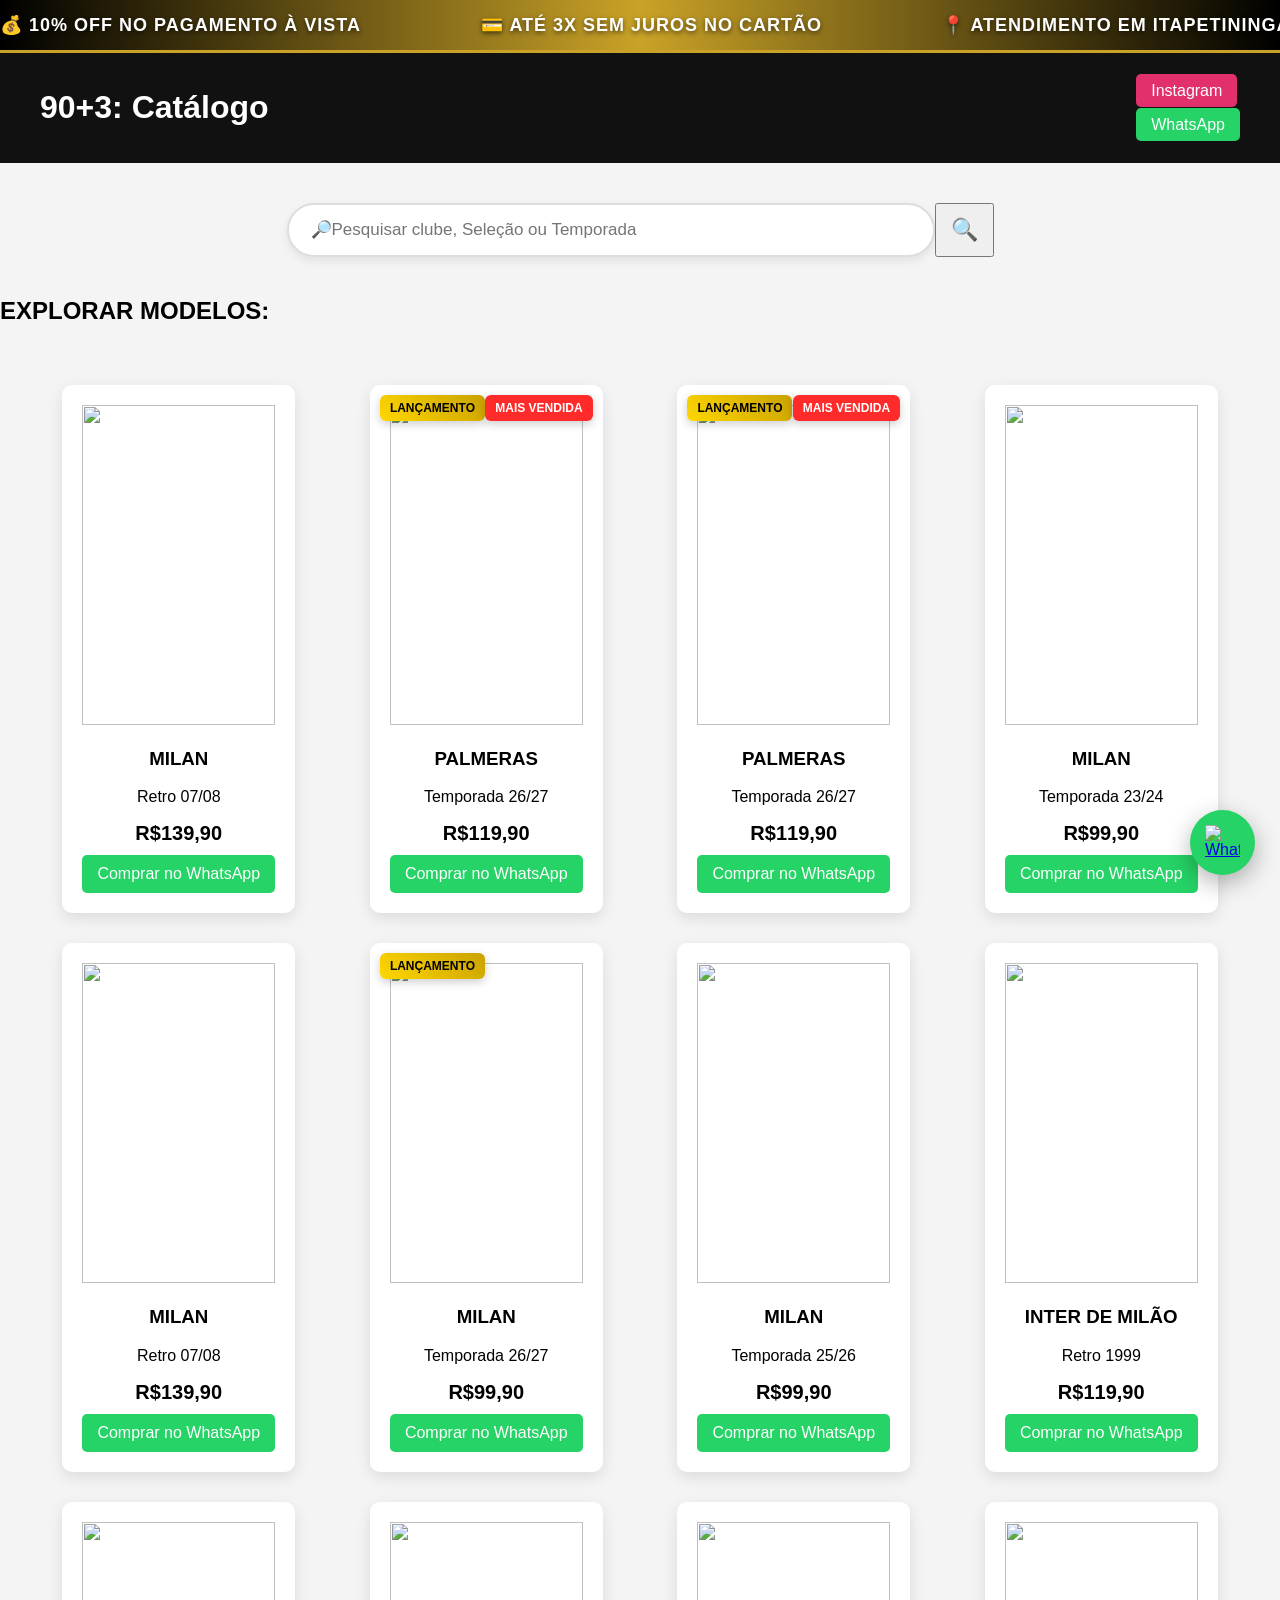
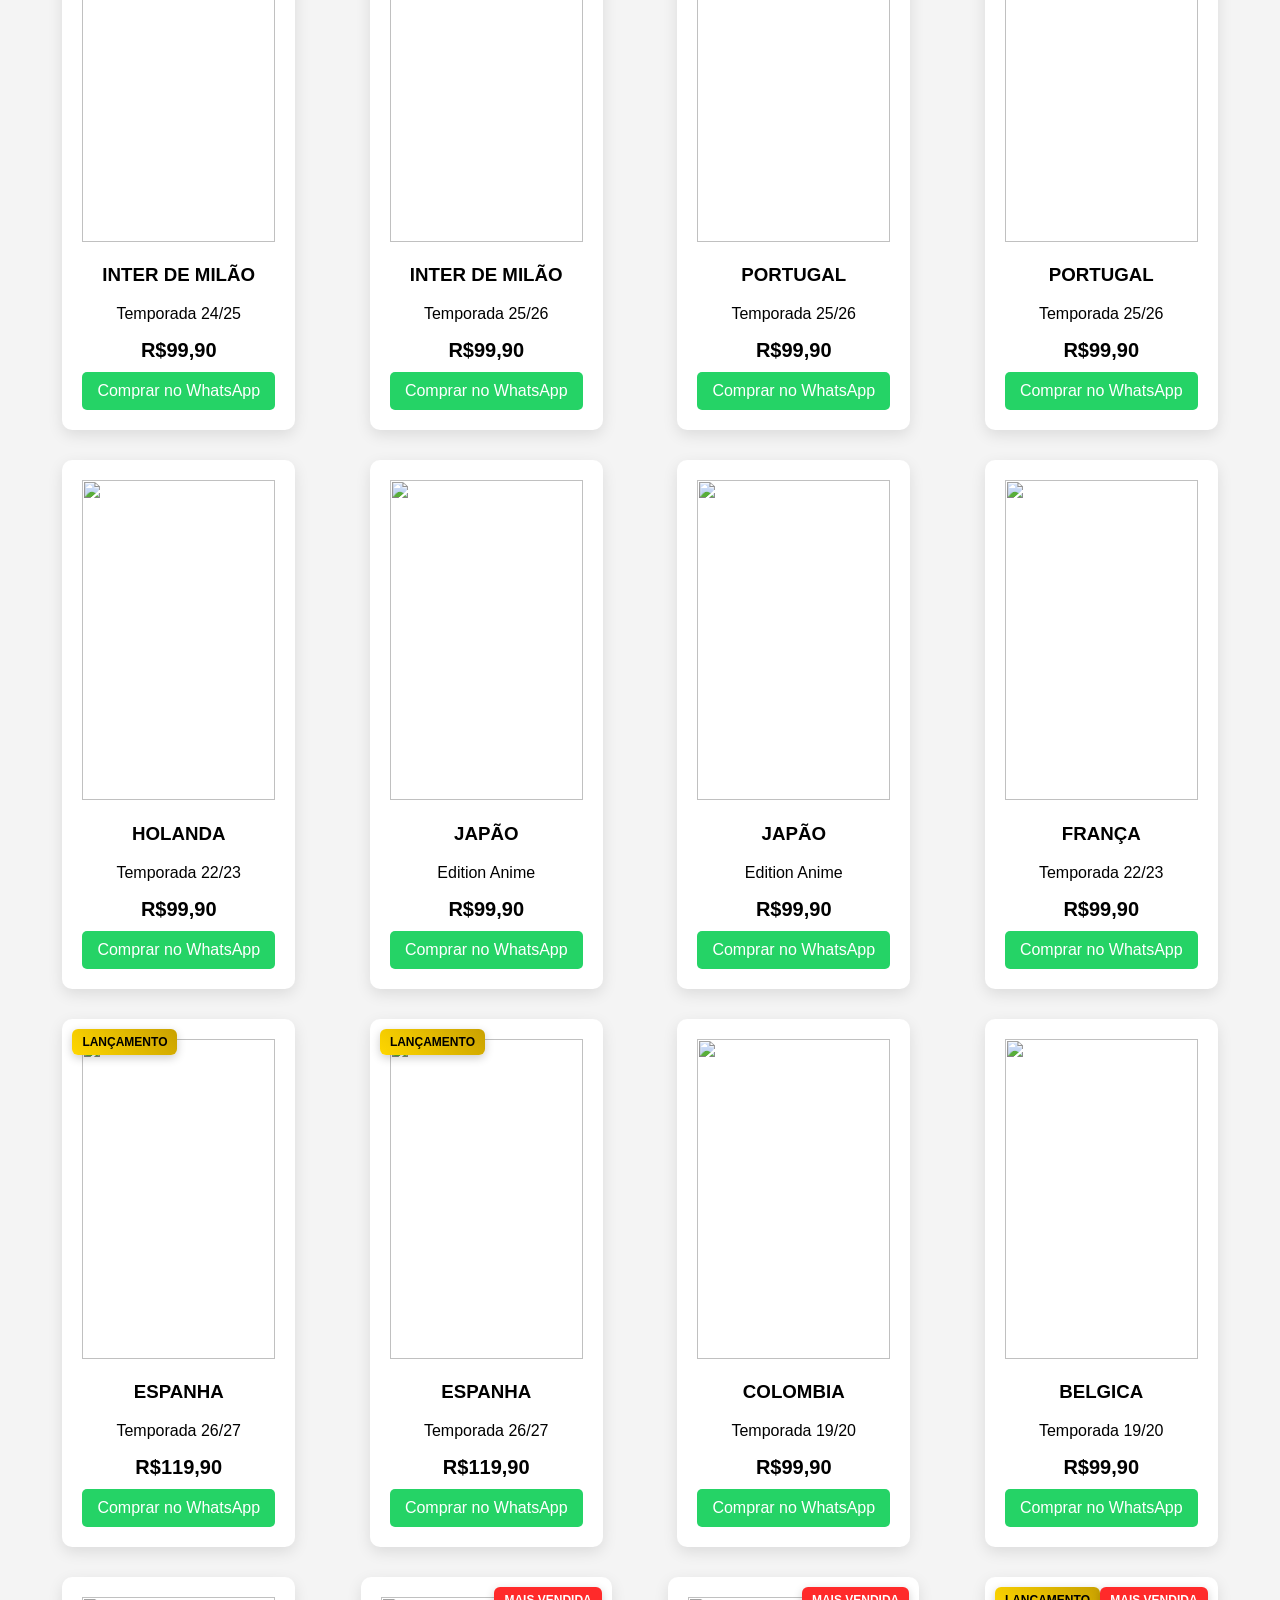
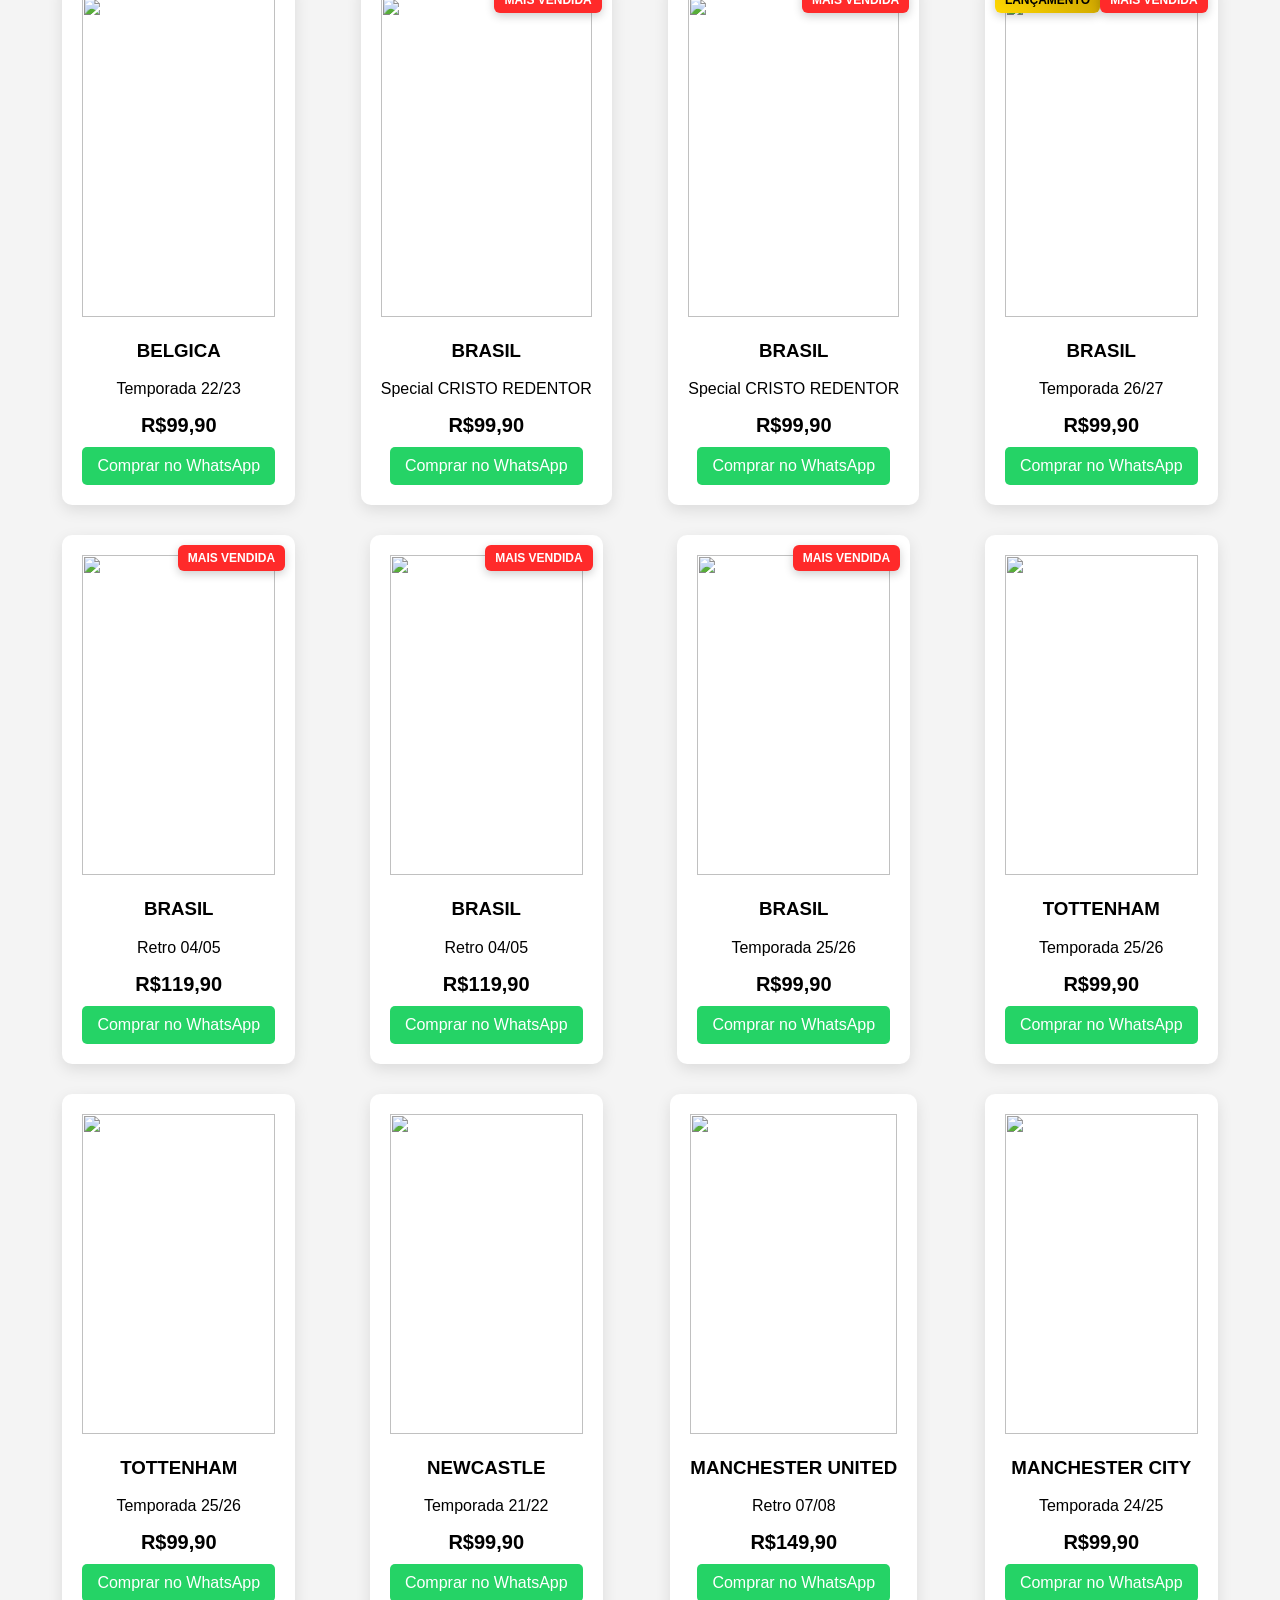
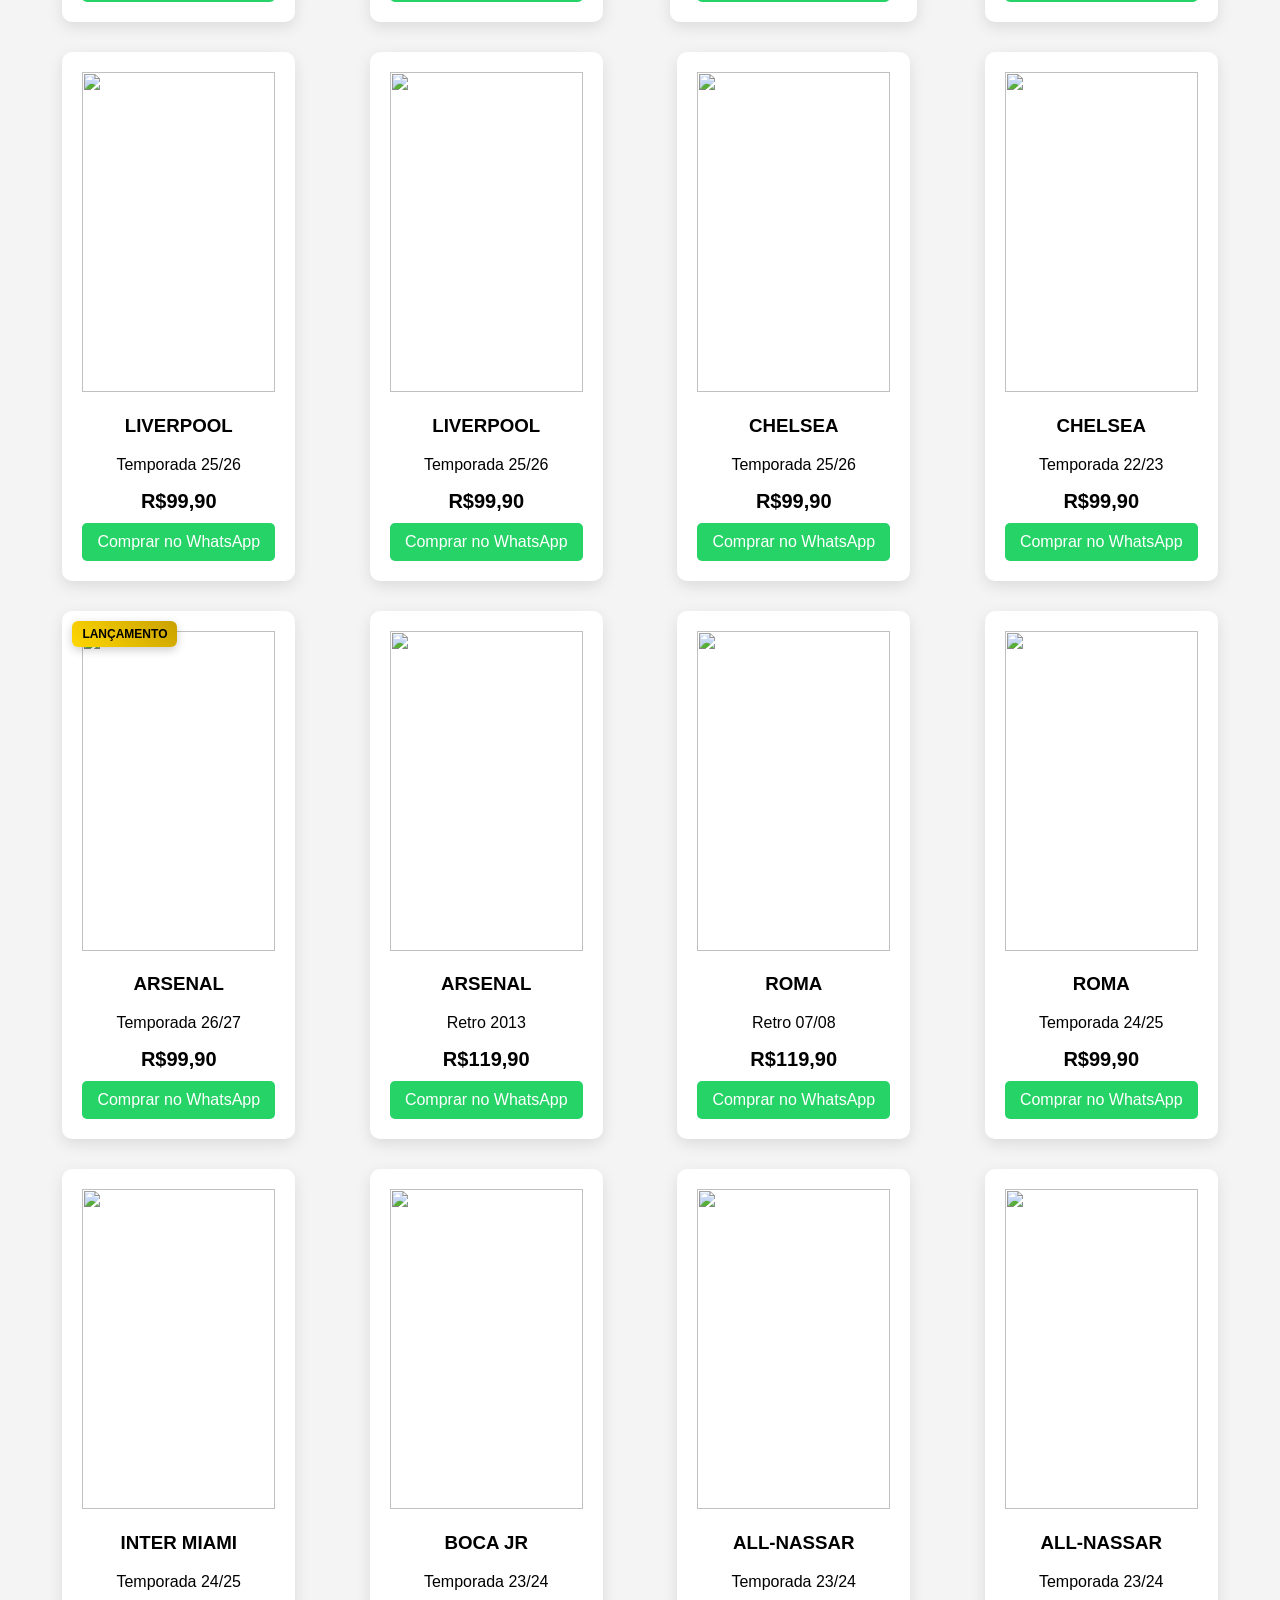
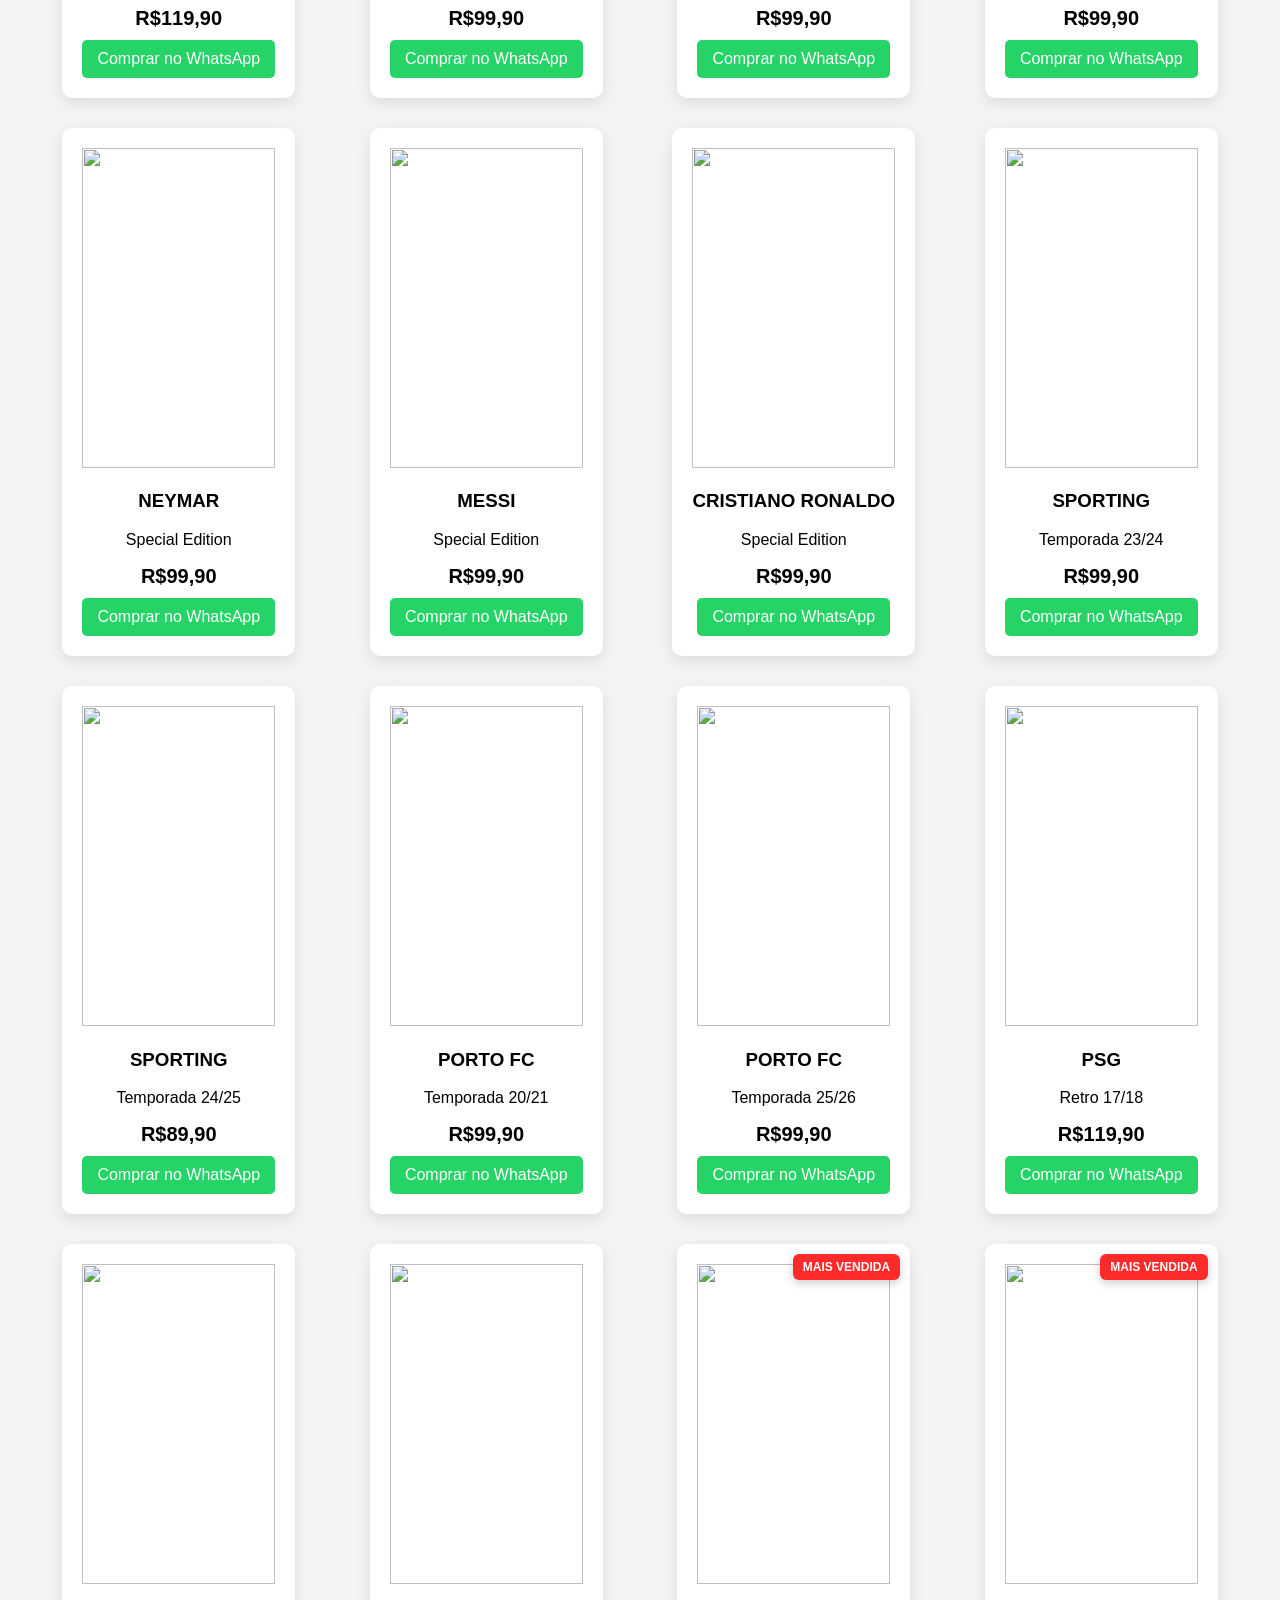
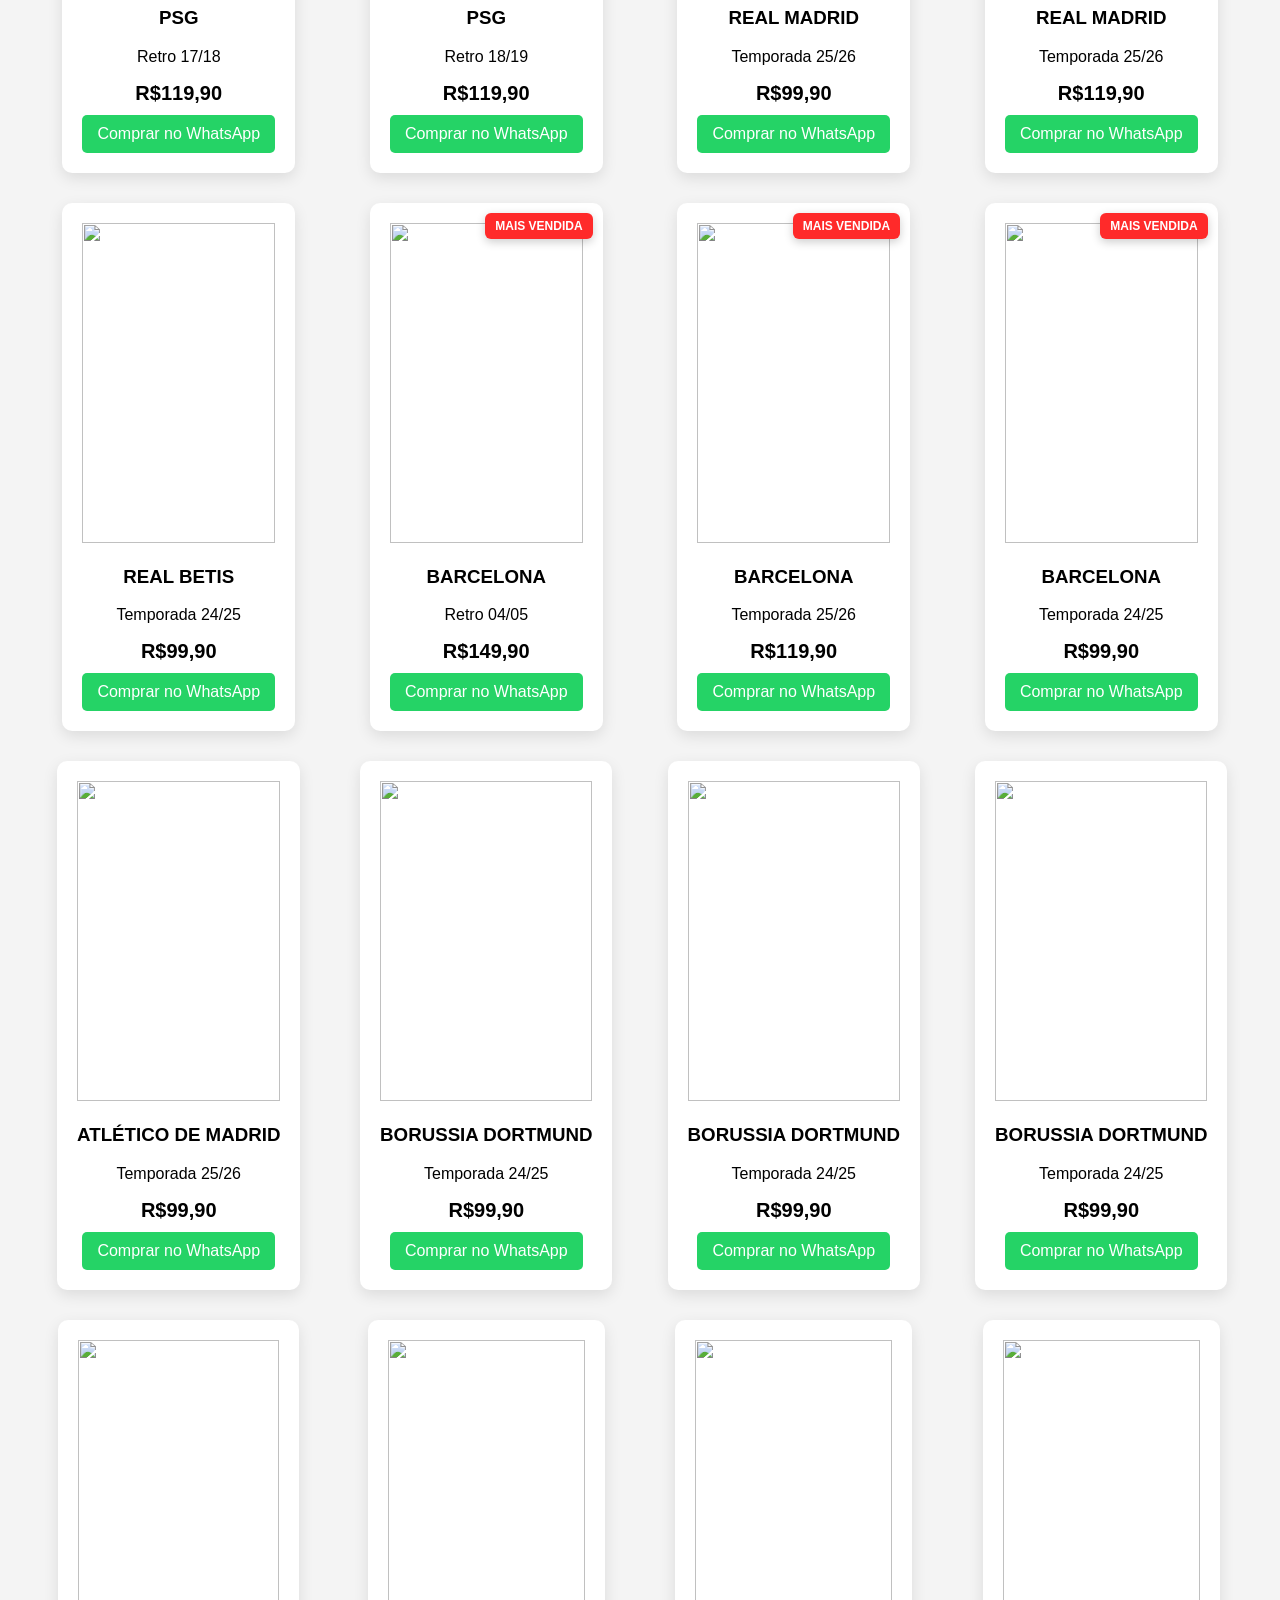
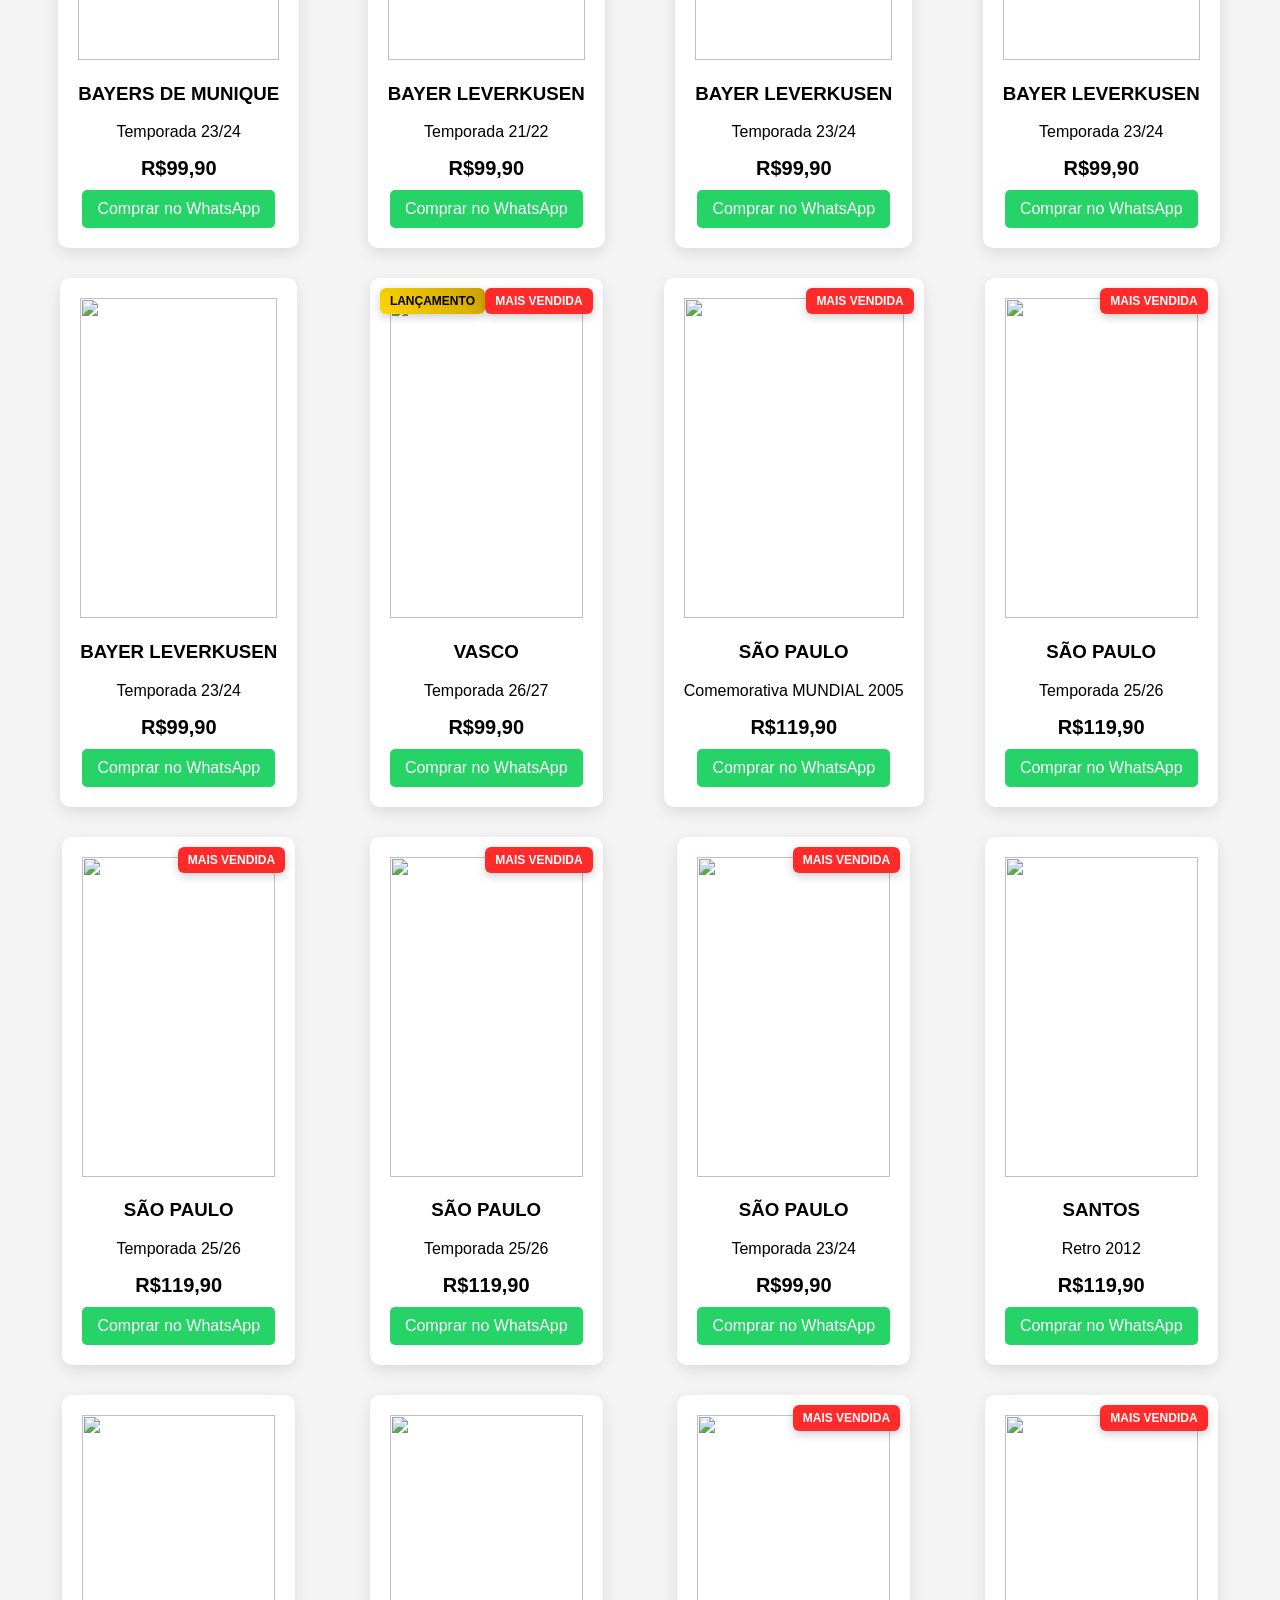
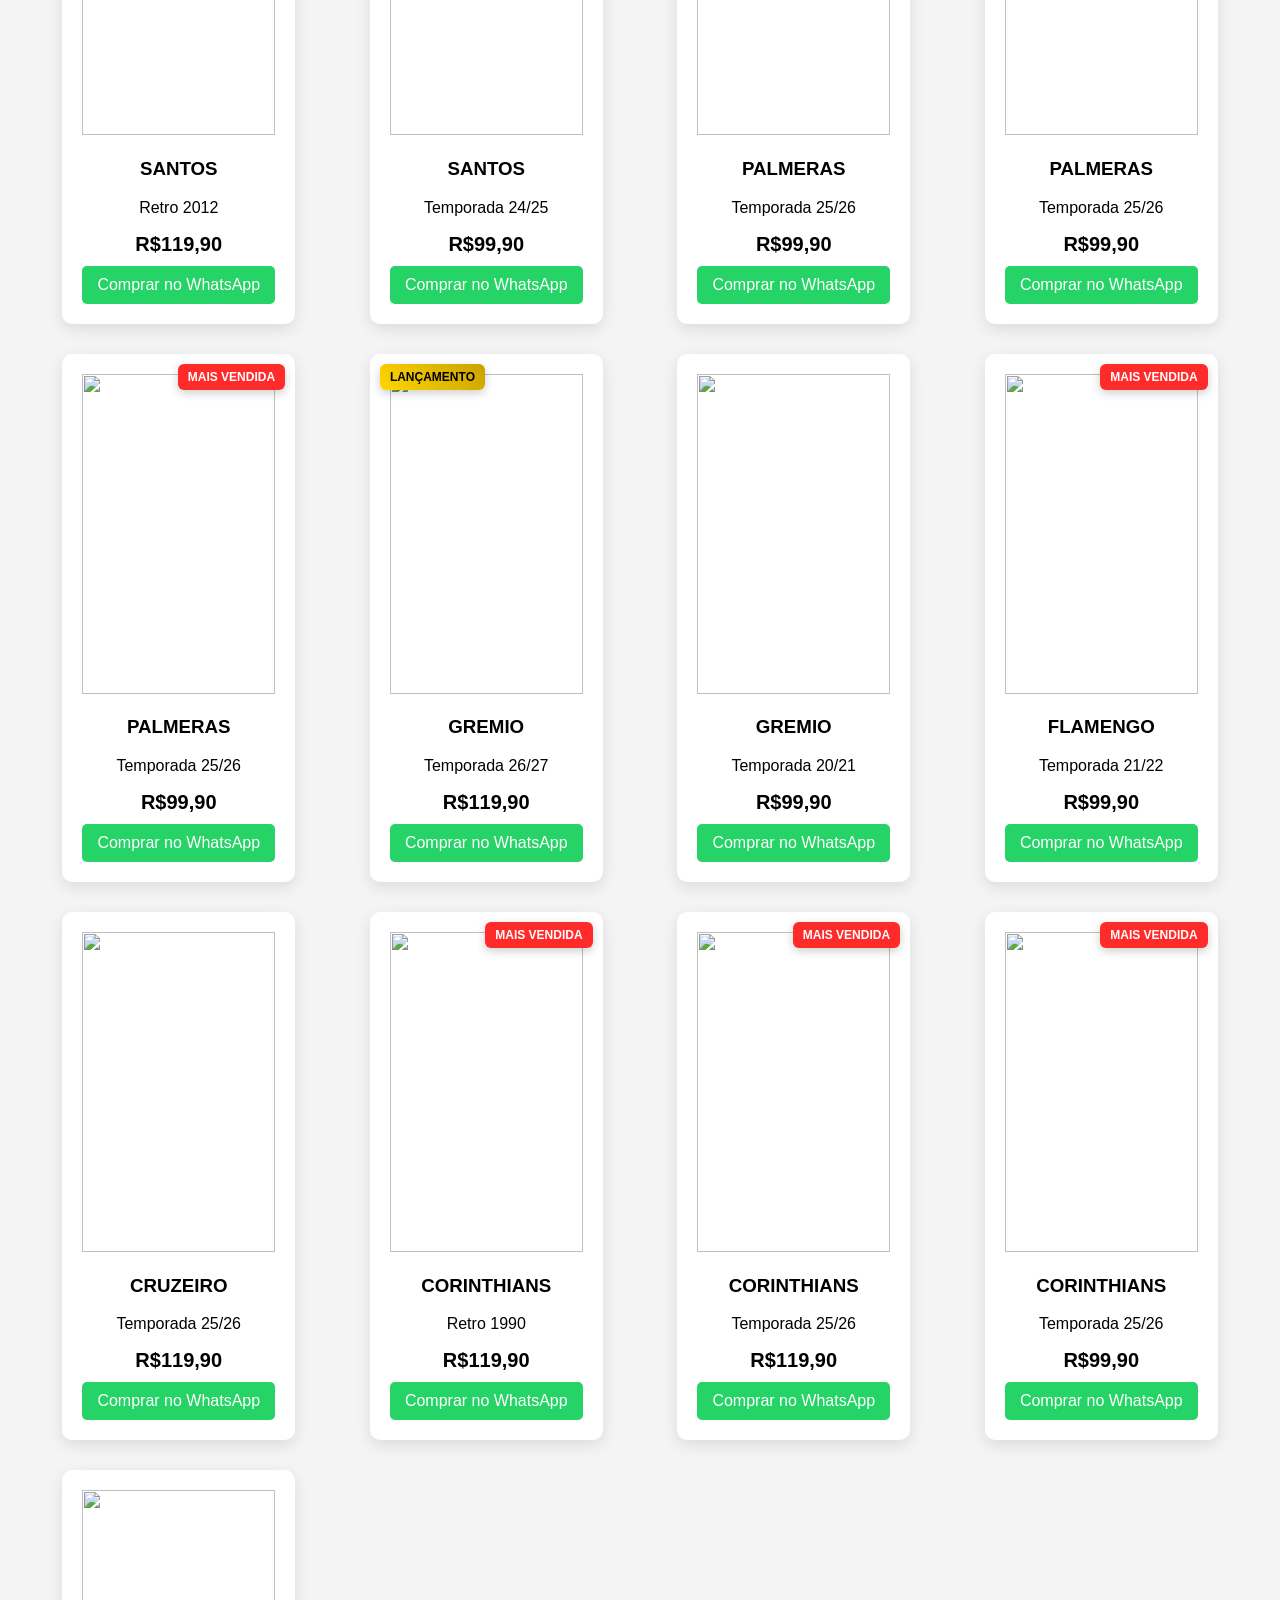
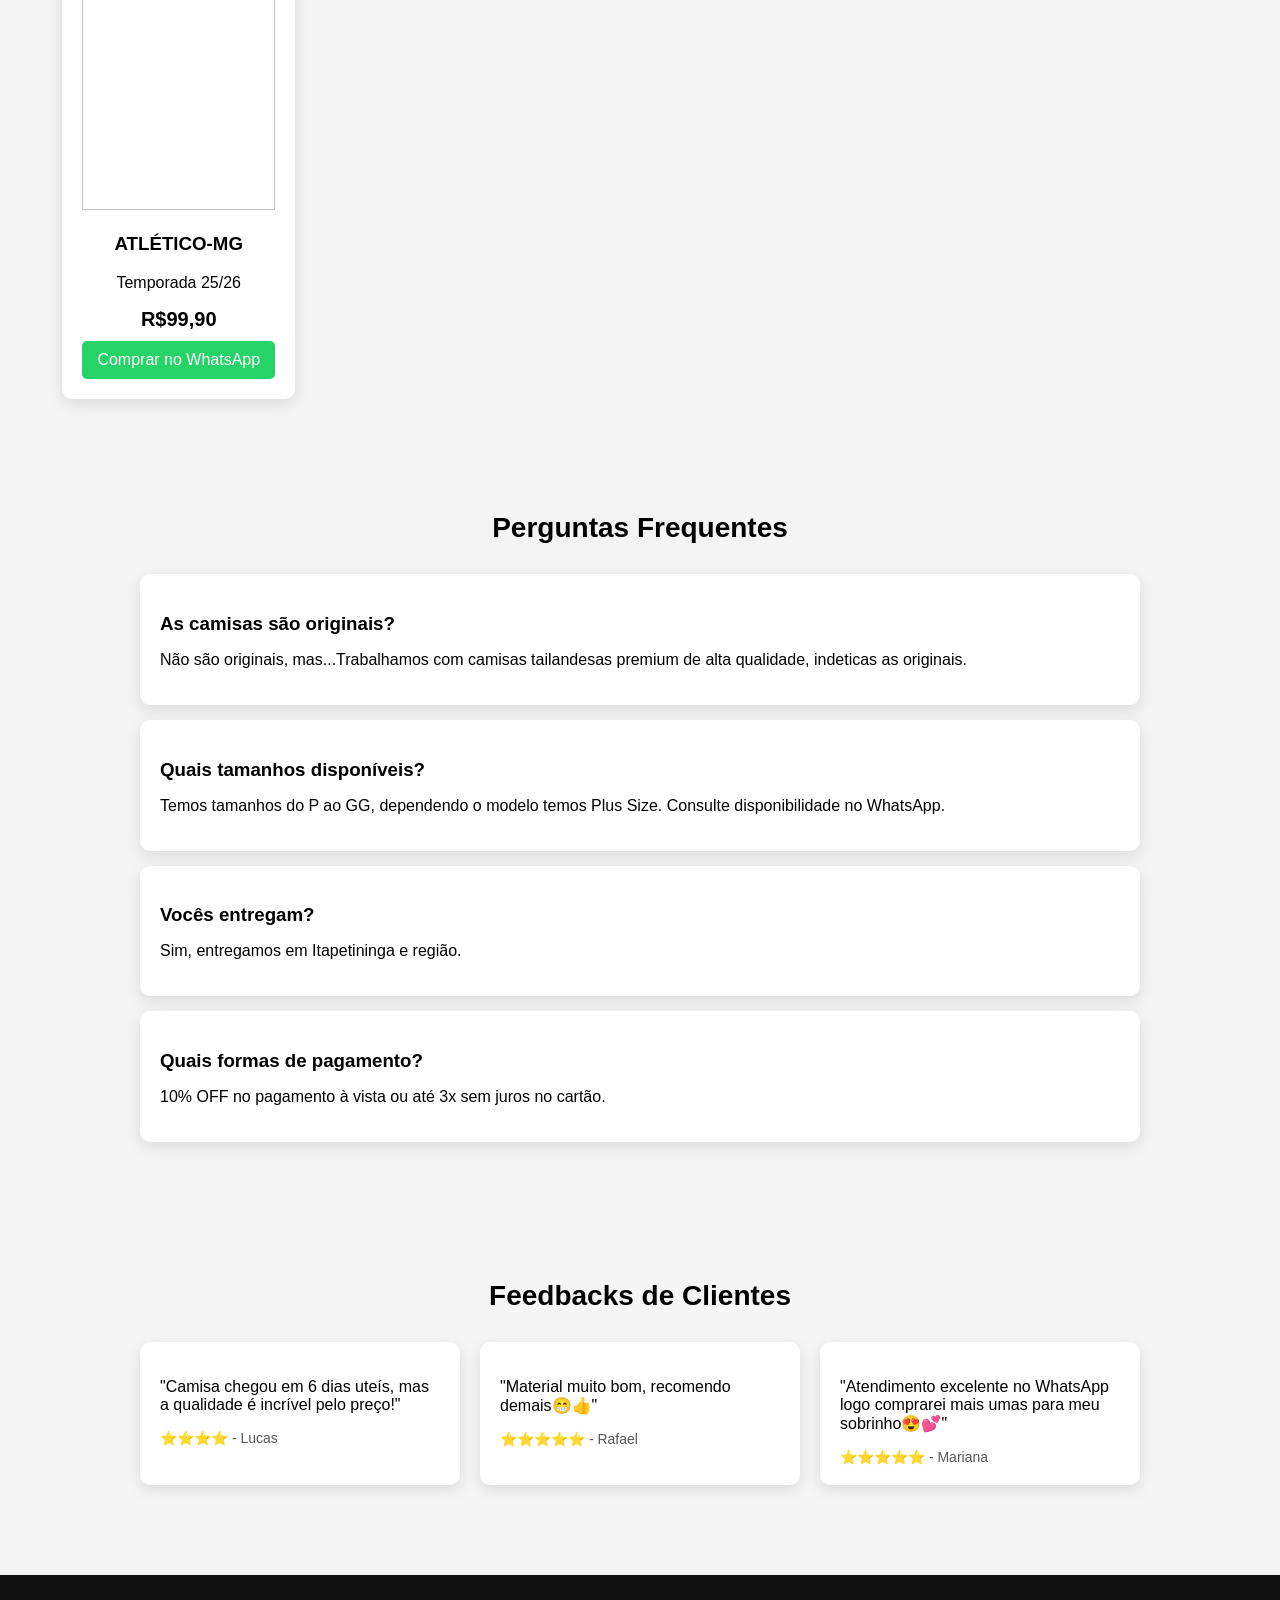
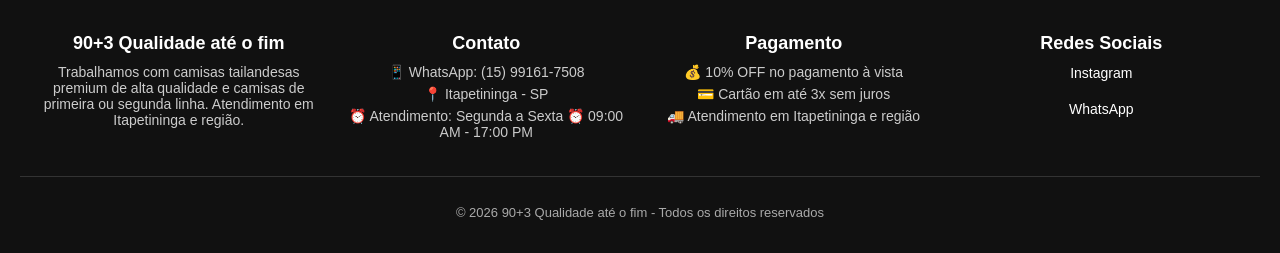
==== intex.html @ 3a0b49e5 "Add files via upload" ====
<!DOCTYPE html>
<html lang="pt-br">

<head>

<meta charset="UTF-8">
<meta name="viewport" content="width=device-width, initial-scale=1.0">

<title>90+3 Qulidade até o fim</title>

<link rel="stylesheet" href="style.css">

</head>

<a href="https://wa.me/5515991617508?text=Olá, tudo bem?! Vim pelo site e gostaria de mais informações sobre as camisas"
class="whatsapp-float"
target="_blank">

<img src="https://cdn-icons-png.flaticon.com/512/733/733585.png" alt="WhatsApp">

</a>

<body>
    <div class="barra-promocao">

<div class="promo-animada">

<span>💰 10% OFF NO PAGAMENTO À VISTA</span>

<span>💳 ATÉ 3X SEM JUROS NO CARTÃO</span>

<span>📍 ATENDIMENTO EM ITAPETININGA E REGIÃO</span>

<span>⚽ CAMISAS DE TIME, PRIMEIRA E SEGUNDA LINHA</span>

<span>🚚 ENTREGA EM ATÉ 10 DIAS UTEÍS (TEMPO DE IMPORTAÇÃO)</span>

</div>

</div>

<header>

<h1>90+3: Catálogo</h1>

<nav>

<a href="https://instagram.com/90_3.camisastailandesas" target="_blank" class="insta">
Instagram
</a>
<p></p>

<a href="https://wa.me/5515991617508" target="_blank" class="whats">
WhatsApp
</a>

</nav>

</header>

<!-- PAREI NAS CAMISAS DA LEAGUE 1, 08/03/2026, 10:40 -->



    <section class="pesquisa">

<input 
type="text" 
id="campoPesquisa" 
placeholder="🔎Pesquisar clube, Seleção ou Temporada"
>
<button onclick="pesquisarCamisa()" style="font-size:22px; padding:10px 14px;">🔍</button>



</section>



<!-- AS NOVAS CAMISAS FICAM A BAIXO DA SEÇÃO: /section= catálogo -->
 <H2>EXPLORAR MODELOS:</H2>
<section class="catalogo">



<div class="card camisa MILAN">

<img 800x800 px src="img/SERIE A/MILAN/R.jpeg">

<h3>MILAN</h3>

<p>Retro 07/08</p>

<span class="preco">R$139,90</span>

<a class="comprar"
href="https://wa.me/5515991617508?text=Olá, tenho interesse na camisa do MILAN"
target="_blank">
Comprar no WhatsApp
</a>
</div>


<div class="card camisa PALMERAS">

<img 800x800 px src="img/BRASILEIRÃO/PALMERAS/D_NQ_NP_2X_866501-MLB104022782110_012026-F.webp">

<h3>PALMERAS</h3>

<p>Temporada 26/27</p>

<span class="preco">R$119,90</span>

<a class="comprar"
href="https://wa.me/5515991617508?text=Olá, tenho interesse na camisa do PALMERAS"
target="_blank">
Comprar no WhatsApp
</a>
</div>

<div class="card camisa PALMERAS">

<img 800x800 px src="img/BRASILEIRÃO/PALMERAS/D_NQ_NP_2X_758588-MLB104636466635_012026-F.webp">

<h3>PALMERAS</h3>

<p>Temporada 26/27</p>

<span class="preco">R$119,90</span>

<a class="comprar"
href="https://wa.me/5515991617508?text=Olá, tenho interesse na camisa do PALMERAS"
target="_blank">
Comprar no WhatsApp
</a>
</div>

<div class="card camisa MILAN">

<img 800x800 px src="img/SERIE A/MILAN/Camisa TREINO 23_24 MILAN.jpeg">

<h3>MILAN</h3>

<p>Temporada 23/24</p>

<span class="preco">R$99,90</span>

<a class="comprar"
href="https://wa.me/5515991617508?text=Olá, tenho interesse na camisa do MILAN"
target="_blank">
Comprar no WhatsApp
</a>
</div>

<div class="card camisa MILAN">

<img 800x800 px src="img/SERIE A/MILAN/Camisa RETRO 2003 MILAN.jpg">

<h3>MILAN</h3>

<p>Retro 07/08</p>

<span class="preco">R$139,90</span>

<a class="comprar"
href="https://wa.me/5515991617508?text=Olá, tenho interesse na camisa do MILAN"
target="_blank">
Comprar no WhatsApp
</a>
</div>

<div class="card camisa MILAN">

<img 800x800 px src="img/SERIE A/MILAN/Camisa 1 2026 MILAN.jpg">

<h3>MILAN</h3>

<p>Temporada 26/27</p>

<span class="preco">R$99,90</span>

<a class="comprar"
href="https://wa.me/5515991617508?text=Olá, tenho interesse na camisa do MILAN"
target="_blank">
Comprar no WhatsApp
</a>
</div>

<div class="card camisa MILAN">

<img 800x800 px src="img/SERIE A/MILAN/Camisa 1 25_26 MILAN.jpeg">

<h3>MILAN</h3>

<p>Temporada 25/26</p>

<span class="preco">R$99,90</span>

<a class="comprar"
href="https://wa.me/5515991617508?text=Olá, tenho interesse na camisa do MILAN"
target="_blank">
Comprar no WhatsApp
</a>
</div>

<div class="card camisa INTER DE MILÃO">

<img 800x800 px src="img/SERIE A/INTER DE MILÃO/Camisa RETRO 1999 INTER DE MILÃO .webp">

<h3>INTER DE MILÃO</h3>

<p>Retro 1999</p>

<span class="preco">R$119,90</span>

<a class="comprar"
href="https://wa.me/5515991617508?text=Olá, tenho interesse na camisa do INTER DE MILÃO"
target="_blank">
Comprar no WhatsApp
</a>
</div>

<div class="card camisa INTER DE MILÃO">

<img 800x800 px src="img/SERIE A/INTER DE MILÃO/Camisa 1 2024 INTER DE MILÃO.jpg">

<h3>INTER DE MILÃO</h3>

<p>Temporada 24/25</p>

<span class="preco">R$99,90</span>

<a class="comprar"
href="https://wa.me/5515991617508?text=Olá, tenho interesse na camisa do INTER DE MILÃO"
target="_blank">
Comprar no WhatsApp
</a>
</div>


<div class="card camisa INTER DE MILÃO">

<img 800x800 px src="img/SERIE A/INTER DE MILÃO/Camisa 1 25_26 INTER DE MILÃO.jpg">

<h3>INTER DE MILÃO</h3>

<p>Temporada 25/26</p>

<span class="preco">R$99,90</span>

<a class="comprar"
href="https://wa.me/5515991617508?text=Olá, tenho interesse na camisa do INTER DE MILÃO"
target="_blank">
Comprar no WhatsApp
</a>
</div>

<div class="card camisa PORTUGAL">

<img 800x800 px src="img/SELEÇÕES/🇵🇹PORTUGUAL/Camisa BLACK portugual.webp">

<h3>PORTUGAL</h3>

<p>Temporada 25/26</p>

<span class="preco">R$99,90</span>

<a class="comprar"
href="https://wa.me/5515991617508?text=Olá, tenho interesse na camisa do PORTUGAL"
target="_blank">
Comprar no WhatsApp
</a>
</div>


<div class="card camisa PORTUGAL">

<img 800x800 px src="img/SELEÇÕES/🇵🇹PORTUGUAL/Camisa 2 25_26 PORTUGUAL.jpg">

<h3>PORTUGAL</h3>

<p>Temporada 25/26</p>

<span class="preco">R$99,90</span>

<a class="comprar"
href="https://wa.me/5515991617508?text=Olá, tenho interesse na camisa do PORTUGAL"
target="_blank">
Comprar no WhatsApp
</a>
</div>

<div class="card camisa HOLANDA">

<img 800x800 px src="img/SELEÇÕES/🇳🇱HOLANDA/Camisa 1 2022 Holanda.jpg">

<h3>HOLANDA</h3>

<p>Temporada 22/23</p>

<span class="preco">R$99,90</span>

<a class="comprar"
href="https://wa.me/5515991617508?text=Olá, tenho interesse na camisa da HOLANDA"
target="_blank">
Comprar no WhatsApp
</a>
</div>

<div class="card camisa JAPÃO">

<img 800x800 px src="img/SELEÇÕES/🇯🇵JAPÃO/Camisa ZORO Japão.jpg">

<h3>JAPÃO</h3>

<p>Edition Anime</p>

<span class="preco">R$99,90</span>

<a class="comprar"
href="https://wa.me/5515991617508?text=Olá, tenho interesse na camisa do JAPÃO"
target="_blank">
Comprar no WhatsApp
</a>
</div>

<div class="card camisa JAPÃO">

<img 800x800 px src="img/SELEÇÕES/🇯🇵JAPÃO/Camisa GOKU Japão.jpg">

<h3>JAPÃO</h3>

<p>Edition Anime</p>

<span class="preco">R$99,90</span>

<a class="comprar"
href="https://wa.me/5515991617508?text=Olá, tenho interesse na camisa do JAPÃO"
target="_blank">
Comprar no WhatsApp
</a>
</div>

<div class="card camisa FRANÇA">

<img 800x800 px src="img/SELEÇÕES/🇫🇷FRANÇA/Camisa Comemorativa Word Cup 2022 FRANÇA.jpg">

<h3>FRANÇA</h3>

<p>Temporada 22/23</p>

<span class="preco">R$99,90</span>

<a class="comprar"
href="https://wa.me/5515991617508?text=Olá, tenho interesse na camisa da FRANÇA"
target="_blank">
Comprar no WhatsApp
</a>
</div>

<div class="card camisa ESPANHA">

<img 800x800 px src="img/SELEÇÕES/🇪🇸ESPANHA/Camisa GK 2026 ESPANHA.jpg">

<h3>ESPANHA</h3>

<p>Temporada 26/27</p>

<span class="preco">R$119,90</span>

<a class="comprar"
href="https://wa.me/5515991617508?text=Olá, tenho interesse na camisa da ESPANHA"
target="_blank">
Comprar no WhatsApp
</a>
</div>


<div class="card camisa ESPANHA">

<img 800x800 px src="img/SELEÇÕES/🇪🇸ESPANHA/Camisa 1 2026 ESPANHA.jpg">

<h3>ESPANHA</h3>

<p>Temporada 26/27</p>

<span class="preco">R$119,90</span>

<a class="comprar"
href="https://wa.me/5515991617508?text=Olá, tenho interesse na camisa da ESPANHA"
target="_blank">
Comprar no WhatsApp
</a>
</div>

<div class="card camisa COLOMBIA">

<img 800x800 px src="img/SELEÇÕES/🇨🇴COLOMBIA/Camisa 1 2026 COLOMBIA.jpg">

<h3>COLOMBIA</h3>

<p>Temporada 19/20</p>

<span class="preco">R$99,90</span>

<a class="comprar"
href="https://wa.me/5515991617508?text=Olá, tenho interesse na camisa da COLOMBIA"
target="_blank">
Comprar no WhatsApp
</a>
</div>

<div class="card camisa BELGICA">

<img 800x800 px src="img/SELEÇÕES/🇧🇪BELGICA/Camisa 1 2019 Belgica.jpg">

<h3>BELGICA</h3>

<p>Temporada 19/20</p>

<span class="preco">R$99,90</span>

<a class="comprar"
href="https://wa.me/5515991617508?text=Olá, tenho interesse na camisa da BELGICA"
target="_blank">
Comprar no WhatsApp
</a>
</div>


<div class="card camisa BELGICA">

<img 800x800 px src="img/SELEÇÕES/🇧🇪BELGICA/Camisa 1 22_23 Belgica.jpg">

<h3>BELGICA</h3>

<p>Temporada 22/23</p>

<span class="preco">R$99,90</span>

<a class="comprar"
href="https://wa.me/5515991617508?text=Olá, tenho interesse na camisa do BELGICA"
target="_blank">
Comprar no WhatsApp
</a>
</div>

<div class="card camisa BRASIL">

<img 800x800 px src="img/SELEÇÕES/🇧🇷BRASIL/Camisa Cristo BLACK Brasil .webp">

<h3>BRASIL</h3>

<p>Special CRISTO REDENTOR</p>

<span class="preco">R$99,90</span>

<a class="comprar"
href="https://wa.me/5515991617508?text=Olá, tenho interesse na camisa do BRASIL"
target="_blank">
Comprar no WhatsApp
</a>
</div>

<div class="card camisa BRASIL">

<img 800x800 px src="img/SELEÇÕES/🇧🇷BRASIL/Camisa Cristo 1 BRASIL.jpg">

<h3>BRASIL</h3>

<p>Special CRISTO REDENTOR</p>

<span class="preco">R$99,90</span>

<a class="comprar"
href="https://wa.me/5515991617508?text=Olá, tenho interesse na camisa do BRASIL"
target="_blank">
Comprar no WhatsApp
</a>
</div>

<div class="card camisa BRASIL">

<img 800x800 px src="img/SELEÇÕES/🇧🇷BRASIL/Camisa 2 2026 BRASIL.jpg">

<h3>BRASIL</h3>

<p>Temporada 26/27</p>

<span class="preco">R$99,90</span>

<a class="comprar"
href="https://wa.me/5515991617508?text=Olá, tenho interesse na camisa do BRASIL"
target="_blank">
Comprar no WhatsApp
</a>
</div>

<div class="card camisa BRASIL">

<img 800x800 px src="img/SELEÇÕES/🇧🇷BRASIL/Camisa 2 Azul RETRO 2004_05 Brasil.png">

<h3>BRASIL</h3>

<p>Retro 04/05</p>

<span class="preco">R$119,90</span>

<a class="comprar"
href="https://wa.me/5515991617508?text=Olá, tenho interesse na camisa do BRASIL"
target="_blank">
Comprar no WhatsApp
</a>
</div>

<div class="card camisa BRASIL">

<img 800x800 px src="img/SELEÇÕES/🇧🇷BRASIL/Camisa 1 Amarela RETRO 2004_05 Brasil.webp">

<h3>BRASIL</h3>

<p>Retro 04/05</p>

<span class="preco">R$119,90</span>

<a class="comprar"
href="https://wa.me/5515991617508?text=Olá, tenho interesse na camisa do BRASIL"
target="_blank">
Comprar no WhatsApp
</a>
</div>

    <div class="card camisa BRASIL">

<img 800x800 px src="img/SELEÇÕES/🇧🇷BRASIL/Camisa 1 25_26 BRASIL.jpg">

<h3>BRASIL</h3>

<p>Temporada 25/26</p>

<span class="preco">R$99,90</span>

<a class="comprar"
href="https://wa.me/5515991617508?text=Olá, tenho interesse na camisa do BRASIL"
target="_blank">
Comprar no WhatsApp
</a>

</div>

<div class="card camisa TOTTENHAM">

<img 800x800 px src="img/󠁧󠁢󠁥󠁮󠁧󠁿PREMIER LEAGUE/TOTTENHAM/camisa 2 25_26 TOTTENHAM.jpg">

<h3>TOTTENHAM</h3>

<p>Temporada 25/26</p>

<span class="preco">R$99,90</span>

<a class="comprar"
href="https://wa.me/5515991617508?text=Olá, tenho interesse na camisa do TOTTENHAM"
target="_blank">
Comprar no WhatsApp
</a>

</div>

    <div class="card camisa TOTTENHAM">

<img 800x800 px src="img/󠁧󠁢󠁥󠁮󠁧󠁿PREMIER LEAGUE/TOTTENHAM/camisa 1 25_26 TOTTENHAM.jpg">

<h3>TOTTENHAM</h3>

<p>Temporada 25/26</p>

<span class="preco">R$99,90</span>

<a class="comprar"
href="https://wa.me/5515991617508?text=Olá, tenho interesse na camisa do TOTTENHAM"
target="_blank">
Comprar no WhatsApp
</a>

</div>

<div class="card camisa NEWCASTLE">

<img 800x800 px src="img/󠁧󠁢󠁥󠁮󠁧󠁿PREMIER LEAGUE/NEWCASTLE/Camisa 1 2021_22 NEWCASTLE.webp">

<h3>NEWCASTLE</h3>

<p>Temporada 21/22</p>

<span class="preco">R$99,90</span>

<a class="comprar"
href="https://wa.me/5515991617508?text=Olá, tenho interesse na camisa do NEWCASTLE"
target="_blank">
Comprar no WhatsApp
</a>

</div>

<div class="card camisa MANCHESTER UNITED">

<img 800x800 px src="img/󠁧󠁢󠁥󠁮󠁧󠁿PREMIER LEAGUE/MAN. UNITED/Camisa 1 2007_08 RETRO MAN. UNITED.webp">

<h3>MANCHESTER UNITED</h3>

<p>Retro 07/08</p>

<span class="preco">R$149,90</span>

<a class="comprar"
href="https://wa.me/5515991617508?text=Olá, tenho interesse na camisa do MANCHESTER UNITED"
target="_blank">
Comprar no WhatsApp
</a>

</div>

<div class="card camisa MANCHESTER CITY">

<img 800x800 px src="img/󠁧󠁢󠁥󠁮󠁧󠁿PREMIER LEAGUE/MAN. CITY/Camisa 1 2024 MAN. CITY.jpg">

<h3>MANCHESTER CITY</h3>

<p>Temporada 24/25</p>

<span class="preco">R$99,90</span>

<a class="comprar"
href="https://wa.me/5515991617508?text=Olá, tenho interesse na camisa do MANCHESTER CITY"
target="_blank">
Comprar no WhatsApp
</a>

</div>

<div class="card camisa LIVERPOOL">

<img 800x800 px src="img/󠁧󠁢󠁥󠁮󠁧󠁿PREMIER LEAGUE/LIVERPOOL/Camisa 3 25_26 LIVERPOOL.jpg">

<h3>LIVERPOOL</h3>

<p>Temporada 25/26</p>

<span class="preco">R$99,90</span>

<a class="comprar"
href="https://wa.me/5515991617508?text=Olá, tenho interesse na camisa do LIVERPOOL"
target="_blank">
Comprar no WhatsApp
</a>

</div>

<div class="card camisa LIVERPOOL">

<img 800x800 px src="img/󠁧󠁢󠁥󠁮󠁧󠁿PREMIER LEAGUE/LIVERPOOL/Camisa 1 25_26 LIVERPOOL.jpg">

<h3>LIVERPOOL</h3>

<p>Temporada 25/26</p>

<span class="preco">R$99,90</span>

<a class="comprar"
href="https://wa.me/5515991617508?text=Olá, tenho interesse na camisa do LIVERPOOL"
target="_blank">
Comprar no WhatsApp
</a>

</div>

<div class="card camisa CHELSEA">

<img 800x800 px src="img/󠁧󠁢󠁥󠁮󠁧󠁿PREMIER LEAGUE/CHELSEA/Camisa 1 2025 CHELSEA.jpg">

<h3>CHELSEA</h3>

<p>Temporada 25/26</p>

<span class="preco">R$99,90</span>

<a class="comprar"
href="https://wa.me/5515991617508?text=Olá, tenho interesse na camisa do CHELSEA"
target="_blank">
Comprar no WhatsApp
</a>

</div>

<div class="card camisa CHELSEA">

<img 800x800 px src="img/󠁧󠁢󠁥󠁮󠁧󠁿PREMIER LEAGUE/CHELSEA/Camisa 1 2022 CHELSEA.jpg">

<h3>CHELSEA</h3>

<p>Temporada 22/23</p>

<span class="preco">R$99,90</span>

<a class="comprar"
href="https://wa.me/5515991617508?text=Olá, tenho interesse na camisa do CHELSEA"
target="_blank">
Comprar no WhatsApp
</a>

</div>

<div class="card camisa ARSENAL">

<img 800x800 px src="img/󠁧󠁢󠁥󠁮󠁧󠁿PREMIER LEAGUE/ARSENAL/Camisa 1 2026 ARSENAL.jpg">

<h3>ARSENAL</h3>

<p>Temporada 26/27</p>

<span class="preco">R$99,90</span>

<a class="comprar"
href="https://wa.me/5515991617508?text=Olá, tenho interesse na camisa do ARSENAL"
target="_blank">
Comprar no WhatsApp
</a>

</div>

<div class="card camisa ARSENAL">

<img 800x800 px src="img/󠁧󠁢󠁥󠁮󠁧󠁿PREMIER LEAGUE/ARSENAL/Camisa Reserva 2013 ARSENAL.jpg">

<h3>ARSENAL</h3>

<p>Retro 2013</p>

<span class="preco">R$119,90</span>

<a class="comprar"
href="https://wa.me/5515991617508?text=Olá, tenho interesse na camisa do ARSENAL"
target="_blank">
Comprar no WhatsApp
</a>

</div>

<div class="card camisa ROMA">

<img 800x800 px src="img/OUTROS/ROMA/Camisa 2 RETRO 2007_08 ROMA.webp">

<h3>ROMA</h3>

<p>Retro 07/08</p>

<span class="preco">R$119,90</span>

<a class="comprar"
href="https://wa.me/5515991617508?text=Olá, tenho interesse na camisa do ROMA"
target="_blank">
Comprar no WhatsApp
</a>

</div>


<div class="card camisa ROMA">

<img 800x800 px src="img/OUTROS/ROMA/Camisa 2 2024 ROMA.jpg">

<h3>ROMA</h3>

<p>Temporada 24/25</p>

<span class="preco">R$99,90</span>

<a class="comprar"
href="https://wa.me/5515991617508?text=Olá, tenho interesse na camisa do ROMA"
target="_blank">
Comprar no WhatsApp
</a>

</div>

<div class="card camisa INTER MIAMI">

<img 800x800 px src="img/OUTROS/INTER MIAMI/Camisa 1 2024 INTER MIAMI.jpg">

<h3>INTER MIAMI</h3>

<p>Temporada 24/25</p>

<span class="preco">R$119,90</span>

<a class="comprar"
href="https://wa.me/5515991617508?text=Olá, tenho interesse na camisa do INTER MIAMI"
target="_blank">
Comprar no WhatsApp
</a>

</div>


<div class="card camisa BOCA JR">

<img 800x800 px src="img/OUTROS/BOCA JR/Camisa 1 RETRO BOCA JR..webp">

<h3>BOCA JR</h3>

<p>Temporada 23/24</p>

<span class="preco">R$99,90</span>

<a class="comprar"
href="https://wa.me/5515991617508?text=Olá, tenho interesse na camisa do BOCA JR"
target="_blank">
Comprar no WhatsApp
</a>

</div>

<div class="card camisa ALL-NASSAR">

<img 800x800 px src="img/OUTROS/ALL-NASSAR/Camisa 2 All-Nassar Ronaldo.webp">

<h3>ALL-NASSAR</h3>

<p>Temporada 23/24</p>

<span class="preco">R$99,90</span>

<a class="comprar"
href="https://wa.me/5515991617508?text=Olá, tenho interesse na camisa do ALL-NASSAR"
target="_blank">
Comprar no WhatsApp
</a>

</div>

<div class="card camisa ALL-NASSAR">

<img 800x800 px src="img/OUTROS/ALL-NASSAR/Camisa 1 All-Nassar Ronaldo.webp">

<h3>ALL-NASSAR</h3>

<p>Temporada 23/24</p>

<span class="preco">R$99,90</span>

<a class="comprar"
href="https://wa.me/5515991617508?text=Olá, tenho interesse na camisa do ALL-NASSAR"
target="_blank">
Comprar no WhatsApp
</a>

</div>

<div class="card camisa Neymar">

<img 800x800 px src="img/OUTROS/✨️EDIÇÃO CRAQUES/Camisa NEYMAR JR. Edition.jpg">

<h3>NEYMAR</h3>

<p>Special Edition</p>

<span class="preco">R$99,90</span>

<a class="comprar"
href="https://wa.me/5515991617508?text=Olá, tenho interesse na camisa do NEYMAR"
target="_blank">
Comprar no WhatsApp
</a>

</div>

<div class="card camisa Messi">

<img 800x800 px src="img/OUTROS/✨️EDIÇÃO CRAQUES/OIP.webp">

<h3>MESSI</h3>

<p>Special Edition</p>

<span class="preco">R$99,90</span>

<a class="comprar"
href="https://wa.me/5515991617508?text=Olá, tenho interesse na camisa do MESSI"
target="_blank">
Comprar no WhatsApp
</a>

</div>

<div class="card camisa Cristiano Ronaldo">

<img 800x800 px src="img/OUTROS/✨️EDIÇÃO CRAQUES/Camisa C. RONALDO Edition.jpg">

<h3>CRISTIANO RONALDO</h3>

<p>Special Edition</p>

<span class="preco">R$99,90</span>

<a class="comprar"
href="https://wa.me/5515991617508?text=Olá, tenho interesse na camisa do CR7"
target="_blank">
Comprar no WhatsApp
</a>

</div>


<div class="card camisa SPORTING">

<img 800x800 px src="img/LIGA PORTUGUESA/SPORTING/download-46-1.webp">

<h3>SPORTING</h3>

<p>Temporada 23/24</p>

<span class="preco">R$99,90</span>

<a class="comprar"
href="https://wa.me/5515991617508?text=Olá, tenho interesse na camisa do SPORTING"
target="_blank">
Comprar no WhatsApp
</a>

</div>

<div class="card camisa SPORTING">

<img 800x800 px src="img/LIGA PORTUGUESA/SPORTING/camisa-sporting-lisboa-rosa-outubro-2024-25-masculina.webp">

<h3>SPORTING</h3>

<p>Temporada 24/25</p>

<span class="preco">R$89,90</span>

<a class="comprar"
href="https://wa.me/5515991617508?text=Olá, tenho interesse na camisa do SPORTING"
target="_blank">
Comprar no WhatsApp
</a>

</div>

<div class="card camisa PORTO FC">

<img 800x800 px src="img/LIGA PORTUGUESA/PORTO FC/Camisa 3 20_21 PORTO.jpg">

<h3>PORTO FC</h3>

<p>Temporada 20/21</p>

<span class="preco">R$99,90</span>

<a class="comprar"
href="https://wa.me/5515991617508?text=Olá, tenho interesse na camisa do PORTO FC"
target="_blank">
Comprar no WhatsApp
</a>

</div>


<div class="card camisa PORTO FC">

<img 800x800 px src="img/LIGA PORTUGUESA/PORTO FC/Camisa 1 25_26 PORTO.jpg">

<h3>PORTO FC</h3>

<p>Temporada 25/26</p>

<span class="preco">R$99,90</span>

<a class="comprar"
href="https://wa.me/5515991617508?text=Olá, tenho interesse na camisa do PORTO FC"
target="_blank">
Comprar no WhatsApp
</a>

</div>

<div class="card camisa PSG">

<img 800x800 px src="img/LEAGUE 1/Camisa 3 18_19 RETRO PSG.png">

<h3>PSG</h3>

<p>Retro 17/18</p>

<span class="preco">R$119,90</span>

<a class="comprar"
href="https://wa.me/5515991617508?text=Olá, tenho interesse na camisa do PSG"
target="_blank">
Comprar no WhatsApp
</a>

</div>

<div class="card camisa PSG">

<img 800x800 px src="img/LEAGUE 1/Camisa 2 18_19 RETRO PSG .png">

<h3>PSG</h3>

<p>Retro 17/18</p>

<span class="preco">R$119,90</span>

<a class="comprar"
href="https://wa.me/5515991617508?text=Olá, tenho interesse na camisa do PSG"
target="_blank">
Comprar no WhatsApp
</a>

</div>

<div class="card camisa PSG">

<img 800x800 px src="img/LEAGUE 1/Camisa 1 18_19 RETRO 2018 PSG.jpg">

<h3>PSG</h3>

<p>Retro 18/19</p>

<span class="preco">R$119,90</span>

<a class="comprar"
href="https://wa.me/5515991617508?text=Olá, tenho interesse na camisa do PSG"
target="_blank">
Comprar no WhatsApp
</a>

</div>

<div class="card camisa REAL MADRID">

<img 800x800 px src="img/LA LIGA/REAL MADRID/Camisa RETRO Real Madrid.webp">

<h3>REAL MADRID</h3>

<p>Temporada 25/26</p>

<span class="preco">R$99,90</span>

<a class="comprar"
href="https://wa.me/5515991617508?text=Olá, tenho interesse na camisa do REAL MADRID "
target="_blank">
Comprar no WhatsApp
</a>

</div>

<div class="card camisa REAL MADRID">

<img 800x800 px src="img/LA LIGA/REAL MADRID/Camisa 1 2025 Real Madrid.jpg">

<h3>REAL MADRID</h3>

<p>Temporada 25/26</p>

<span class="preco">R$119,90</span>

<a class="comprar"
href="https://wa.me/5515991617508?text=Olá, tenho interesse na camisa do REAL MADRID "
target="_blank">
Comprar no WhatsApp
</a>

</div>


<div class="card camisa REAL BETIS">

<img 800x800 px src="img/LA LIGA/REAL BETIS/Camisa 1 Real Betis.jpg">

<h3>REAL BETIS</h3>

<p>Temporada 24/25</p>

<span class="preco">R$99,90</span>

<a class="comprar"
href="https://wa.me/5515991617508?text=Olá, tenho interesse na camisa do REAL BETIS "
target="_blank">
Comprar no WhatsApp
</a>

</div>


<div class="card camisa BARCELONA">

<img 800x800 px src="img/LA LIGA/BARCELONA/Camisa RETRO 04_05 Barcelona.webp">

<h3>BARCELONA</h3>

<p>Retro 04/05</p>

<span class="preco">R$149,90</span>

<a class="comprar"
href="https://wa.me/5515991617508?text=Olá, tenho interesse na camisa do BARCELONA "
target="_blank">
Comprar no WhatsApp
</a>

</div>

<div class="card camisa BARCELONA">

<img 800x800 px src="img/LA LIGA/BARCELONA/Camisa 1 2025 Barcelona.webp">

<h3>BARCELONA</h3>

<p>Temporada 25/26</p>

<span class="preco">R$119,90</span>

<a class="comprar"
href="https://wa.me/5515991617508?text=Olá, tenho interesse na camisa do BARCELONA "
target="_blank">
Comprar no WhatsApp
</a>

</div>

<div class="card camisa BARCELONA">

<img 800x800 px src="img/LA LIGA/BARCELONA/Camisa 1 2024 Barcelona.jpeg">

<h3>BARCELONA</h3>

<p>Temporada 24/25</p>

<span class="preco">R$99,90</span>

<a class="comprar"
href="https://wa.me/5515991617508?text=Olá, tenho interesse na camisa do BARCELONA "
target="_blank">
Comprar no WhatsApp
</a>

</div>

<div class="card camisa ATLÉTICO DE MADRID">

<img 800x800 px src="img/LA LIGA/ATLETICO DE MADRID/Camisa 2 25_26 ATLETICO DE MADRID.png">

<h3>ATLÉTICO DE MADRID</h3>

<p>Temporada 25/26</p>

<span class="preco">R$99,90</span>

<a class="comprar"
href="https://wa.me/5515991617508?text=Olá, tenho interesse na camisa do ATLÉTICO DE MADRID "
target="_blank">
Comprar no WhatsApp
</a>

</div>

<div class="card camisa BORUSSIA DORTMUND">

<img 800x800 px src="img/BUDESLIGA/BORUSSIA DORTMUND/Camisa 3 24_25 BORUSSIA DORTMUND.jpeg">

<h3>BORUSSIA DORTMUND</h3>

<p>Temporada 24/25</p>

<span class="preco">R$99,90</span>

<a class="comprar"
href="https://wa.me/5515991617508?text=Olá, tenho interesse na camisa do BORUSSIA DORTMUND "
target="_blank">
Comprar no WhatsApp
</a>

</div>

<div class="card camisa BORUSSIA DORTMUND">

<img 800x800 px src="img/BUDESLIGA/BORUSSIA DORTMUND/Camisa 2 24_25 BORUSSIA DORTMUND.jpeg">

<h3>BORUSSIA DORTMUND</h3>

<p>Temporada 24/25</p>

<span class="preco">R$99,90</span>

<a class="comprar"
href="https://wa.me/5515991617508?text=Olá, tenho interesse na camisa do BORUSSIA DORTMUND "
target="_blank">
Comprar no WhatsApp
</a>

</div>

<div class="card camisa BORUSSIA DORTMUND">

<img 800x800 px src="img/BUDESLIGA/BORUSSIA DORTMUND/Camisa 1 24_25 BORUSSIA DORTMUND.jpeg">

<h3>BORUSSIA DORTMUND</h3>

<p>Temporada 24/25</p>

<span class="preco">R$99,90</span>

<a class="comprar"
href="https://wa.me/5515991617508?text=Olá, tenho interesse na camisa do BORUSSIA DORTMUND "
target="_blank">
Comprar no WhatsApp
</a>

</div>

<div class="card camisa BAYERS DE MUNIQUE">

<img 800x800 px src="img/BUDESLIGA/BAYERS DE MUNIQUE/Camisa 1 23_24 BAYERS DE MUNIQUE.jpg">

<h3>BAYERS DE MUNIQUE</h3>

<p>Temporada 23/24</p>

<span class="preco">R$99,90</span>

<a class="comprar"
href="https://wa.me/5515991617508?text=Olá, tenho interesse na camisa do BAYERS DE MUNIQUE "
target="_blank">
Comprar no WhatsApp
</a>

</div>

<div class="card camisa BAYER LEVERKUSEN">

<img 800x800 px src="img/BUDESLIGA/BAYER LEVERKUSEN/Camisa 1 2021_22 BAYER LEVERKUSEN.jpeg">

<h3>BAYER LEVERKUSEN</h3>

<p>Temporada 21/22</p>

<span class="preco">R$99,90</span>

<a class="comprar"
href="https://wa.me/5515991617508?text=Olá, tenho interesse na camisa do BAYER LEVERKUSEN "
target="_blank">
Comprar no WhatsApp
</a>

</div>

<div class="card camisa BAYER LEVERKUSEN">

<img 800x800 px src="img/BUDESLIGA/BAYER LEVERKUSEN/Camisa Fourth 23_24 BAYER LEVERKUSEN.jpg">

<h3>BAYER LEVERKUSEN</h3>

<p>Temporada 23/24</p>

<span class="preco">R$99,90</span>

<a class="comprar"
href="https://wa.me/5515991617508?text=Olá, tenho interesse na camisa do BAYER LEVERKUSEN "
target="_blank">
Comprar no WhatsApp
</a>

</div>


 <div class="card camisa BAYER LEVERKUSEN">

<img 800x800 px src="img/BUDESLIGA/BAYER LEVERKUSEN/Camisa 2 23_24 BAYER LEVERKUSEN.jpg">

<h3>BAYER LEVERKUSEN</h3>

<p>Temporada 23/24</p>

<span class="preco">R$99,90</span>

<a class="comprar"
href="https://wa.me/5515991617508?text=Olá, tenho interesse na camisa do BAYER LEVERKUSEN "
target="_blank">
Comprar no WhatsApp
</a>

</div>

    <div class="card camisa BAYER LEVERKUSEN">

<img 800x800 px src="img/BUDESLIGA/BAYER LEVERKUSEN/Camisa 1 23_24 BAYER LEVERKUSEN.jpg">

<h3>BAYER LEVERKUSEN</h3>

<p>Temporada 23/24</p>

<span class="preco">R$99,90</span>

<a class="comprar"
href="https://wa.me/5515991617508?text=Olá, tenho interesse na camisa do BAYER LEVERKUSEN "
target="_blank">
Comprar no WhatsApp
</a>

</div>

<div class="card camisa VASCO">

<img 800x800 px src="img/BRASILEIRÃO/VASCO/Camisa 1 2026 Vasco.jpg">

<h3>VASCO</h3>

<p>Temporada 26/27</p>

<span class="preco">R$99,90</span>

<a class="comprar"
href="https://wa.me/5515991617508?text=Olá, tenho interesse na camisa do VASCO "
target="_blank">
Comprar no WhatsApp
</a>

</div>

<div class="card camisa SÃO PAULO">

<img 800x800 px src="img/BRASILEIRÃO/SÃO PAULO/Camisa Comemorativa MUNDIAL 2005 São Paulo.jpg">

<h3>SÃO PAULO</h3>

<p>Comemorativa MUNDIAL 2005</p>

<span class="preco">R$119,90</span>

<a class="comprar"
href="https://wa.me/5515991617508?text=Olá, tenho interesse na camisa do SÃO PAULO "
target="_blank">
Comprar no WhatsApp
</a>

</div>


<div class="card camisa SÃO PAULO">

<img 800x800 px src="img/BRASILEIRÃO/SÃO PAULO/Camisa 3 25_26 São Paulo.jpg">

<h3>SÃO PAULO</h3>

<p>Temporada 25/26</p>

<span class="preco">R$119,90</span>

<a class="comprar"
href="https://wa.me/5515991617508?text=Olá, tenho interesse na camisa do SÃO PAULO "
target="_blank">
Comprar no WhatsApp
</a>

</div>

<div class="card camisa SÃO PAULO">

<img 800x800 px src="img/BRASILEIRÃO/SÃO PAULO/Camisa 2 25_26 São Paulo.jpg">

<h3>SÃO PAULO</h3>

<p>Temporada 25/26</p>

<span class="preco">R$119,90</span>

<a class="comprar"
href="https://wa.me/5515991617508?text=Olá, tenho interesse na camisa do SÃO PAULO "
target="_blank">
Comprar no WhatsApp
</a>

</div>

<div class="card camisa SÃO PAULO">

<img 800x800 px src="img/BRASILEIRÃO/SÃO PAULO/Camisa 1 25_26 São Paulo.jpg">

<h3>SÃO PAULO</h3>

<p>Temporada 25/26</p>

<span class="preco">R$119,90</span>

<a class="comprar"
href="https://wa.me/5515991617508?text=Olá, tenho interesse na camisa do SÃO PAULO "
target="_blank">
Comprar no WhatsApp
</a>

</div>

<div class="card camisa SÃO PAULO">

<img 800x800 px src="img/BRASILEIRÃO/SÃO PAULO/Camisa 1 23_24 TREINO São Paulo.jpg">

<h3>SÃO PAULO</h3>

<p>Temporada 23/24</p>

<span class="preco">R$99,90</span>

<a class="comprar"
href="https://wa.me/5515991617508?text=Olá, tenho interesse na camisa do SÃO PAULO "
target="_blank">
Comprar no WhatsApp
</a>

</div>

<div class="card camisa SANTOS">

<img 800x800 px src="img/BRASILEIRÃO/SANTOS/Camisa 2 2012 RETRO Santos.webp">

<h3>SANTOS</h3>

<p>Retro 2012</p>

<span class="preco">R$119,90</span>

<a class="comprar"
href="https://wa.me/5515991617508?text=Olá, tenho interesse na camisa do SANTOS "
target="_blank">
Comprar no WhatsApp
</a>

</div>

 <div class="card camisa SANTOS">

<img 800x800 px src="img/BRASILEIRÃO/SANTOS/Camisa 1 2012 RETRO Santos.webp">

<h3>SANTOS</h3>

<p>Retro 2012</p>

<span class="preco">R$119,90</span>

<a class="comprar"
href="https://wa.me/5515991617508?text=Olá, tenho interesse na camisa do SANTOS "
target="_blank">
Comprar no WhatsApp
</a>

</div>

        <div class="card camisa SANTOS">

<img 800x800 px src="img/BRASILEIRÃO/SANTOS/Camisa 1 24_25 SANTOS.png">

<h3>SANTOS</h3>

<p>Temporada 24/25</p>

<span class="preco">R$99,90</span>

<a class="comprar"
href="https://wa.me/5515991617508?text=Olá, tenho interesse na camisa do SANTOS "
target="_blank">
Comprar no WhatsApp
</a>

</div>


    <div class="card camisa PALMERAS">

<img 800x800 px src="img/BRASILEIRÃO/PALMERAS/Camisa 3 25_26 PALMERAS.jpg">

<h3>PALMERAS</h3>

<p>Temporada 25/26</p>

<span class="preco">R$99,90</span>

<a class="comprar"
href="https://wa.me/5515991617508?text=Olá, tenho interesse na camisa do PALMERAS "
target="_blank">
Comprar no WhatsApp
</a>

</div>

    <div class="card camisa PALMERAS">

<img 800x800 px src="img/BRASILEIRÃO/PALMERAS/Camisa 2 25_26 PALMERAS.jpg">

<h3>PALMERAS</h3>

<p>Temporada 25/26</p>

<span class="preco">R$99,90</span>

<a class="comprar"
href="https://wa.me/5515991617508?text=Olá, tenho interesse na camisa do PALMERAS "
target="_blank">
Comprar no WhatsApp
</a>

</div>

       <div class="card camisa PALMERAS">

<img 800x800 px src="img/BRASILEIRÃO/PALMERAS/Camisa 1 25_26 PALMERAS.jpg">

<h3>PALMERAS</h3>

<p>Temporada 25/26</p>

<span class="preco">R$99,90</span>

<a class="comprar"
href="https://wa.me/5515991617508?text=Olá, tenho interesse na camisa do PALMERAS "
target="_blank">
Comprar no WhatsApp
</a>

</div>


      <div class="card camisa GREMIO">

<img 800x800 px src="img/BRASILEIRÃO/GREMIO/Camisa 1 2026 GREMIO.jpg">

<h3>GREMIO</h3>

<p>Temporada 26/27</p>

<span class="preco">R$119,90</span>

<a class="comprar"
href="https://wa.me/5515991617508?text=Olá, tenho interesse na camisa do GREMIO "
target="_blank">
Comprar no WhatsApp
</a>

</div>

      <div class="card camisa GREMIO">

<img 800x800 px src="img/BRASILEIRÃO/GREMIO/Camisa 1 2020 GREMIO.jpg">

<h3>GREMIO</h3>

<p>Temporada 20/21</p>

<span class="preco">R$99,90</span>

<a class="comprar"
href="https://wa.me/5515991617508?text=Olá, tenho interesse na camisa do GREMIO "
target="_blank">
Comprar no WhatsApp
</a>

</div>

     <div class="card camisa FLAMENGO">

<img 800x800 px src="img/BRASILEIRÃO/FLAMENGO/Camisa 1 21_22 FLAMENGO.jpg">

<h3>FLAMENGO</h3>

<p>Temporada 21/22</p>

<span class="preco">R$99,90</span>

<a class="comprar"
href="https://wa.me/5515991617508?text=Olá, tenho interesse na camisa do FLAMENGO "
target="_blank">
Comprar no WhatsApp
</a>

</div>

    <div class="card camisa CRUZEIRO">

<img 800x800 px src="img/BRASILEIRÃO/CRUZEIRO/Camisa 1 25_26 CRUZEIRO.jpg">

<h3>CRUZEIRO</h3>

<p>Temporada 25/26</p>

<span class="preco">R$119,90</span>

<a class="comprar"
href="https://wa.me/5515991617508?text=Olá, tenho interesse na camisa do CRUZEIRO "
target="_blank">
Comprar no WhatsApp
</a>

</div>

    <div class="card camisa CORINTHIANS">

<img 800x800 px src="img/BRASILEIRÃO/CORINTHIANS/Camisa 1990 RETRO Corinthians .jpg">

<h3>CORINTHIANS</h3>

<p>Retro 1990</p>

<span class="preco">R$119,90</span>

<a class="comprar"
href="https://wa.me/5515991617508?text=Olá, tenho interesse na camisa do CORINTHIANS "
target="_blank">
Comprar no WhatsApp
</a>

</div>

  <div class="card camisa CORINTHIANS">

<img 800x800 px src="img/BRASILEIRÃO/CORINTHIANS/Camisa 3 2025 Corinthians.jpg">

<h3>CORINTHIANS</h3>

<p>Temporada 25/26</p>

<span class="preco">R$119,90</span>

<a class="comprar"
href="https://wa.me/5515991617508?text=Olá, tenho interesse na camisa do CORINTHIANS "
target="_blank">
Comprar no WhatsApp
</a>

</div>
    <div class="card camisa CORINTHIANS">

<img 800x800 px src="img/BRASILEIRÃO/CORINTHIANS/Camisa 2  2025 Corinthians.png">

<h3>CORINTHIANS</h3>

<p>Temporada 25/26</p>

<span class="preco">R$99,90</span>

<a class="comprar"
href="https://wa.me/5515991617508?text=Olá, tenho interesse na camisa do CORINTHIANS "
target="_blank">
Comprar no WhatsApp
</a>

</div>
<!-- CAMISAS FICAM AQUI -->

<div class="card camisa ATLÉTICO-MG">

<img 800x800 px src="img/BRASILEIRÃO/ATLÉTICO-MG/Camisa 1 25_26 ATLÉTICO-MG.png">

<h3>ATLÉTICO-MG</h3>

<p>Temporada 25/26</p>

<span class="preco">R$99,90</span>

<a class="comprar"
href="https://wa.me/5515991617508?text=Olá, tenho interesse na camisa do ATLÉTICO-MG "
target="_blank">
Comprar no WhatsApp
</a>

</div>
<!-- COPIAR ESSE DE EXEMPLO!! -->
</section>

<section class="faq">

<h2>Perguntas Frequentes</h2>

<div class="pergunta">
<h3>As camisas são originais?</h3>
<p>Não são originais, mas...Trabalhamos com camisas tailandesas premium de alta qualidade, indeticas as originais.</p>
</div>

<div class="pergunta">
<h3>Quais tamanhos disponíveis?</h3>
<p>Temos tamanhos do P ao GG, dependendo o modelo temos Plus Size. Consulte disponibilidade no WhatsApp.</p>
</div>

<div class="pergunta">
<h3>Vocês entregam?</h3>
<p>Sim, entregamos em Itapetininga e região.</p>
</div>

<div class="pergunta">
<h3>Quais formas de pagamento?</h3>
<p>10% OFF no pagamento à vista ou até 3x sem juros no cartão.</p>
</div>

</section>


<section class="feedbacks">

<h2>Feedbacks de Clientes</h2>

<div class="comentarios">

<div class="comentario">
<p>"Camisa chegou em 6 dias uteís, mas a qualidade é incrível pelo preço!"</p>
<span>⭐️⭐️⭐️⭐️ - Lucas</span>
</div>

<div class="comentario">
<p>"Material muito bom, recomendo demais😁👍"</p>
<span>⭐️⭐️⭐️⭐️⭐️ - Rafael</span>
</div>

<div class="comentario">
<p>"Atendimento excelente no WhatsApp logo comprarei mais umas para meu sobrinho😍💕"</p>
<span>⭐️⭐️⭐️⭐️⭐️ - Mariana</span>
</div>

</div>

</section>

<footer class="footer">

<div class="footer-container">

<div class="footer-col">

<h3>90+3 Qualidade até o fim</h3>

<p>
Trabalhamos com camisas tailandesas premium de alta qualidade e camisas de primeira ou segunda linha.
Atendimento em Itapetininga e região.
</p>

</div>

<div class="footer-col">

<h3>Contato</h3>

<p>📱 WhatsApp: (15) 99161-7508</p>

<p>📍 Itapetininga - SP</p>

<p>⏰ Atendimento: Segunda a Sexta ⏰        
    09:00 AM - 17:00 PM
</p>

</div>

<div class="footer-col">

<h3>Pagamento</h3>

<p>💰 10% OFF no pagamento à vista</p>

<p>💳 Cartão em até 3x sem juros</p>

<p>🚚 Atendimento em Itapetininga e região</p>

</div>

<div class="footer-col">

<h3>Redes Sociais</h3>

<a href="https://instagram.com/90_3.camisastailandesas" target="_blank">
Instagram
</a>

<br><br>

<a href="https://wa.me/5515991617508" target="_blank">
WhatsApp
</a>

</div>

</div>

<div class="footer-copy">

<p>© 2026 90+3 Qualidade até o fim - Todos os direitos reservados</p>

</div>

</footer>

<script src="script.js"></script>

</body>
</html>
---- style.css ----
body{
font-family:Arial;
margin:0;
background:#f4f4f4;
}

header{
background:#111;
color:white;
display:flex;
justify-content:space-between;
align-items:center;
padding:15px 40px;
}

nav a{
margin-left:15px;
text-decoration:none;
color:white;
padding:8px 15px;
border-radius:5px;
}

.insta{
background:#E1306C;
}

.whats{
background:#25D366;
}

/* FILTROS */

.filtros{
display:flex;
justify-content:center;
flex-wrap:wrap;
gap:5px;
padding:10px;
}

.filtros button{
padding:5px 10px;
border:none;
background:#111;
color:white;
cursor:pointer;
border-radius:5px;
}

/* CATÁLOGO */

.catalogo{
display:grid;
grid-template-columns:repeat(auto-fit,minmax(250px,1fr));
gap:30px;
padding:40px;
}

/* CARD DA CAMISA */

.card{
background:white;
padding:20px;
border-radius:10px;
text-align:center;
box-shadow:0 5px 15px rgba(0,0,0,0.1);
max-width:300px;
margin:auto;
}

/* IMAGEM */

.card img{
width:100%;
height:320px;
object-fit:contain;
}

/* PREÇO */

.preco{
display:block;
font-size:20px;
font-weight:bold;
margin:10px 0;
}

/* BOTÃO WHATSAPP */

.comprar{
display:inline-block;
padding:10px 15px;
background:#25D366;
color:white;
text-decoration:none;
border-radius:5px;
}

footer{
text-align:center;
padding:20px;
background:#111;
color:white;
}

/* BARRA PROMOCIONAL PREMIUM */

.barra-promocao{

background: linear-gradient(90deg,#000,#c9a227,#000);

color:white;

overflow:hidden;

border-bottom:3px solid #c9a227;

font-family:'Poppins', sans-serif;

box-shadow:0 4px 10px rgba(0,0,0,0.4);

}

.promo-animada{

display:flex;

gap:120px;

padding:14px 0;

white-space:nowrap;

animation:animarPromo 22s linear infinite;

font-size:18px;

font-weight:600;

letter-spacing:1px;

}

.promo-animada span{

display:inline-block;

color:#fff;

text-shadow:0 2px 5px rgba(0,0,0,0.6);

}

/* ANIMAÇÃO */

@keyframes animarPromo{

0%{
transform:translateX(100%);
}

100%{
transform:translateX(-100%);
}

}

/* BOTÃO WHATSAPP FLUTUANTE */

.whatsapp-float{

position:fixed;

bottom:25px;

right:25px;

background:#25D366;

width:65px;

height:65px;

border-radius:50%;

display:flex;

align-items:center;

justify-content:center;

box-shadow:0 8px 25px rgba(0,0,0,0.3);

z-index:999;

transition:0.3s;

}

.whatsapp-float img{

width:35px;

height:35px;

}

.whatsapp-float:hover{

transform:scale(1.1);

box-shadow:0 10px 30px rgba(0,0,0,0.4);

}

/* FOOTER PROFISSIONAL */

.footer{

background:#111;

color:white;

padding:40px 20px 20px;

margin-top:40px;

}

.footer-container{

display:grid;

grid-template-columns:repeat(auto-fit,minmax(200px,1fr));

gap:30px;

max-width:1200px;

margin:auto;

}

.footer-col h3{

margin-bottom:10px;

font-size:18px;

}

.footer-col p{

margin:6px 0;

font-size:14px;

color:#ccc;

}

.footer-col a{

color:white;

text-decoration:none;

font-size:14px;

}

.footer-col a:hover{

text-decoration:underline;

}

.footer-copy{

text-align:center;

margin-top:30px;

border-top:1px solid #333;

padding-top:15px;

font-size:13px;

color:#aaa;

}

.pesquisa{

display:flex;

justify-content:center;

margin:40px 0;

}

.pesquisa input{

width:70%;

max-width:600px;

padding:15px 22px;

border-radius:40px;

border:2px solid #ddd;

font-size:17px;

outline:10px;

transition:0.3s;

box-shadow:0 4px 10px rgba(0,0,0,0.08);

}

.pesquisa input:focus{

border-color:#25D366;

box-shadow:0 0 12px rgba(37,211,102,0.35);

}
/* BOTÃO BUSCAR */

.botao-buscar{

margin-left:10px;

padding:15px 25px;

font-size:18px;

background:#111;

color:white;

border:none;

border-radius:40px;

cursor:pointer;

transition:0.3s;

}

.botao-buscar:hover{

background:#25D366;

}

/* FAQ */

.faq{

padding:50px 20px;

max-width:1000px;

margin:auto;

}

.faq h2{

text-align:center;

margin-bottom:30px;

font-size:28px;

}

.pergunta{

background:white;

padding:20px;

margin-bottom:15px;

border-radius:10px;

box-shadow:0 5px 15px rgba(0,0,0,0.1);

}

.pergunta h3{

margin-bottom:8px;

}

/* FEEDBACKS */

.feedbacks{

background:#f5f5f5;

padding:50px 20px;

}

.feedbacks h2{

text-align:center;

margin-bottom:30px;

font-size:28px;

}

.comentarios{

display:grid;

grid-template-columns:repeat(auto-fit,minmax(250px,1fr));

gap:20px;

max-width:1000px;

margin:auto;

}

.comentario{

background:white;

padding:20px;

border-radius:10px;

box-shadow:0 5px 15px rgba(0,0,0,0.1);

}

.comentario span{

display:block;

margin-top:10px;

font-size:14px;

color:#555;

}


/* POSIÇÃO PARA ETIQUETA */

.card{
position:relative;
}

/* ETIQUETA LANÇAMENTO */

.etiqueta-lancamento{

position:absolute;

top:10px;

left:10px;

background:linear-gradient(45deg,#FFD700,#c9a100);

color:#000;

font-size:12px;

font-weight:bold;

padding:6px 10px;

border-radius:6px;

box-shadow:0 3px 10px rgba(0,0,0,0.2);

z-index:5;

}

/* ETIQUETA MAIS VENDIDA */

.etiqueta-vendida{

position:absolute;

top:10px;

right:10px;

background:#ff2a2a;

color:white;

font-size:12px;

font-weight:bold;

padding:6px 10px;

border-radius:6px;

box-shadow:0 3px 10px rgba(0,0,0,0.2);

z-index:5;

}

/* Importando a fonte Montserrat Extra Bold */
@import url('https://fonts.googleapis.com/css2?family=Montserrat:wght@800&display=swap');

/* Estilo futebolístico para H2 do catálogo */
.catalogo h2 {
    font-family: 'Montserrat', sans-serif; /* Fonte estilosa */
    font-weight: 800; /* Extra bold para impacto */
    font-size: 4rem; /* Muito maior */
    text-transform: uppercase; /* Letras maiúsculas */
    letter-spacing: 3px; /* Espaço entre letras */
    text-align: center; /* Centralizado */
    
    /* Efeito degradê dourado-preto */
    background: linear-gradient(90deg, #FFD700, #000000);
    -webkit-background-clip: text;
    -webkit-text-fill-color: transparent;

    /* Sombra para destacar ainda mais */
    text-shadow: 2px 2px 6px rgba(0, 0, 0, 0.5);

    margin-bottom: 40px; /* Espaço abaixo do título */
}
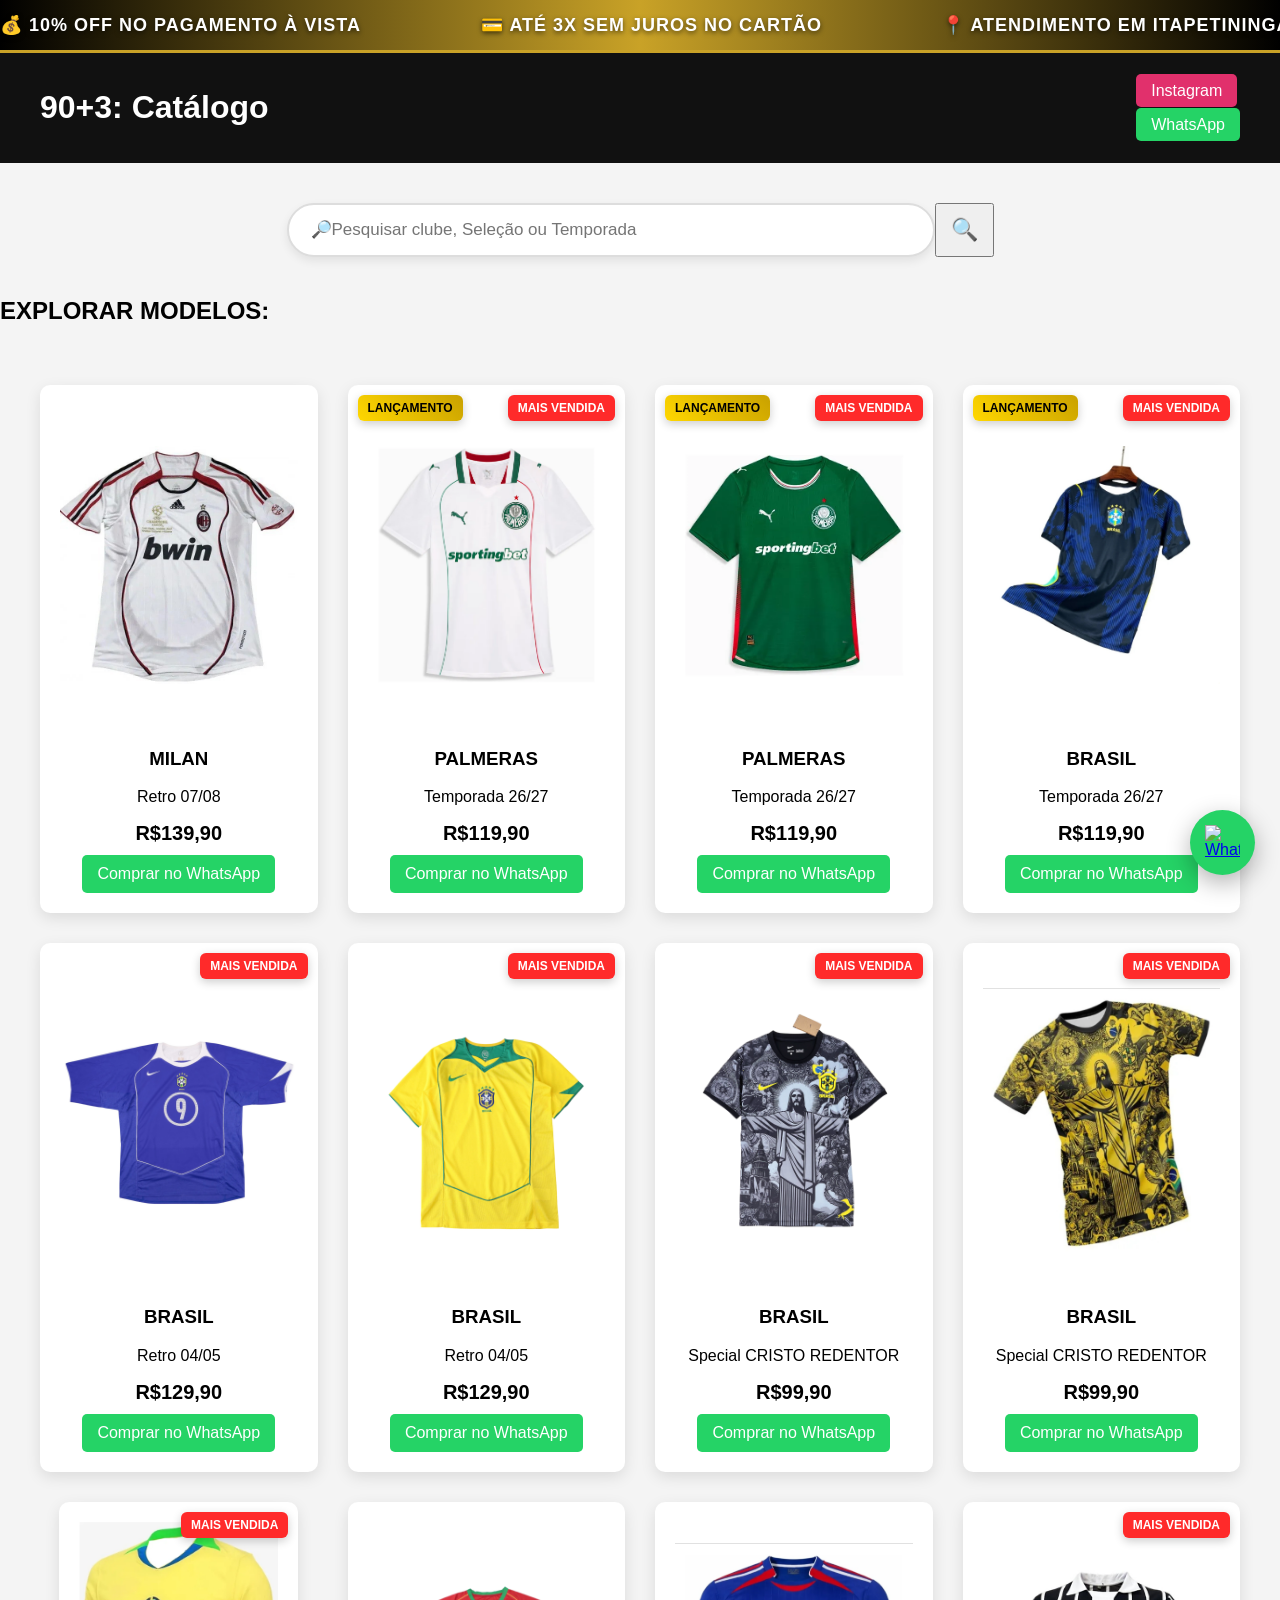
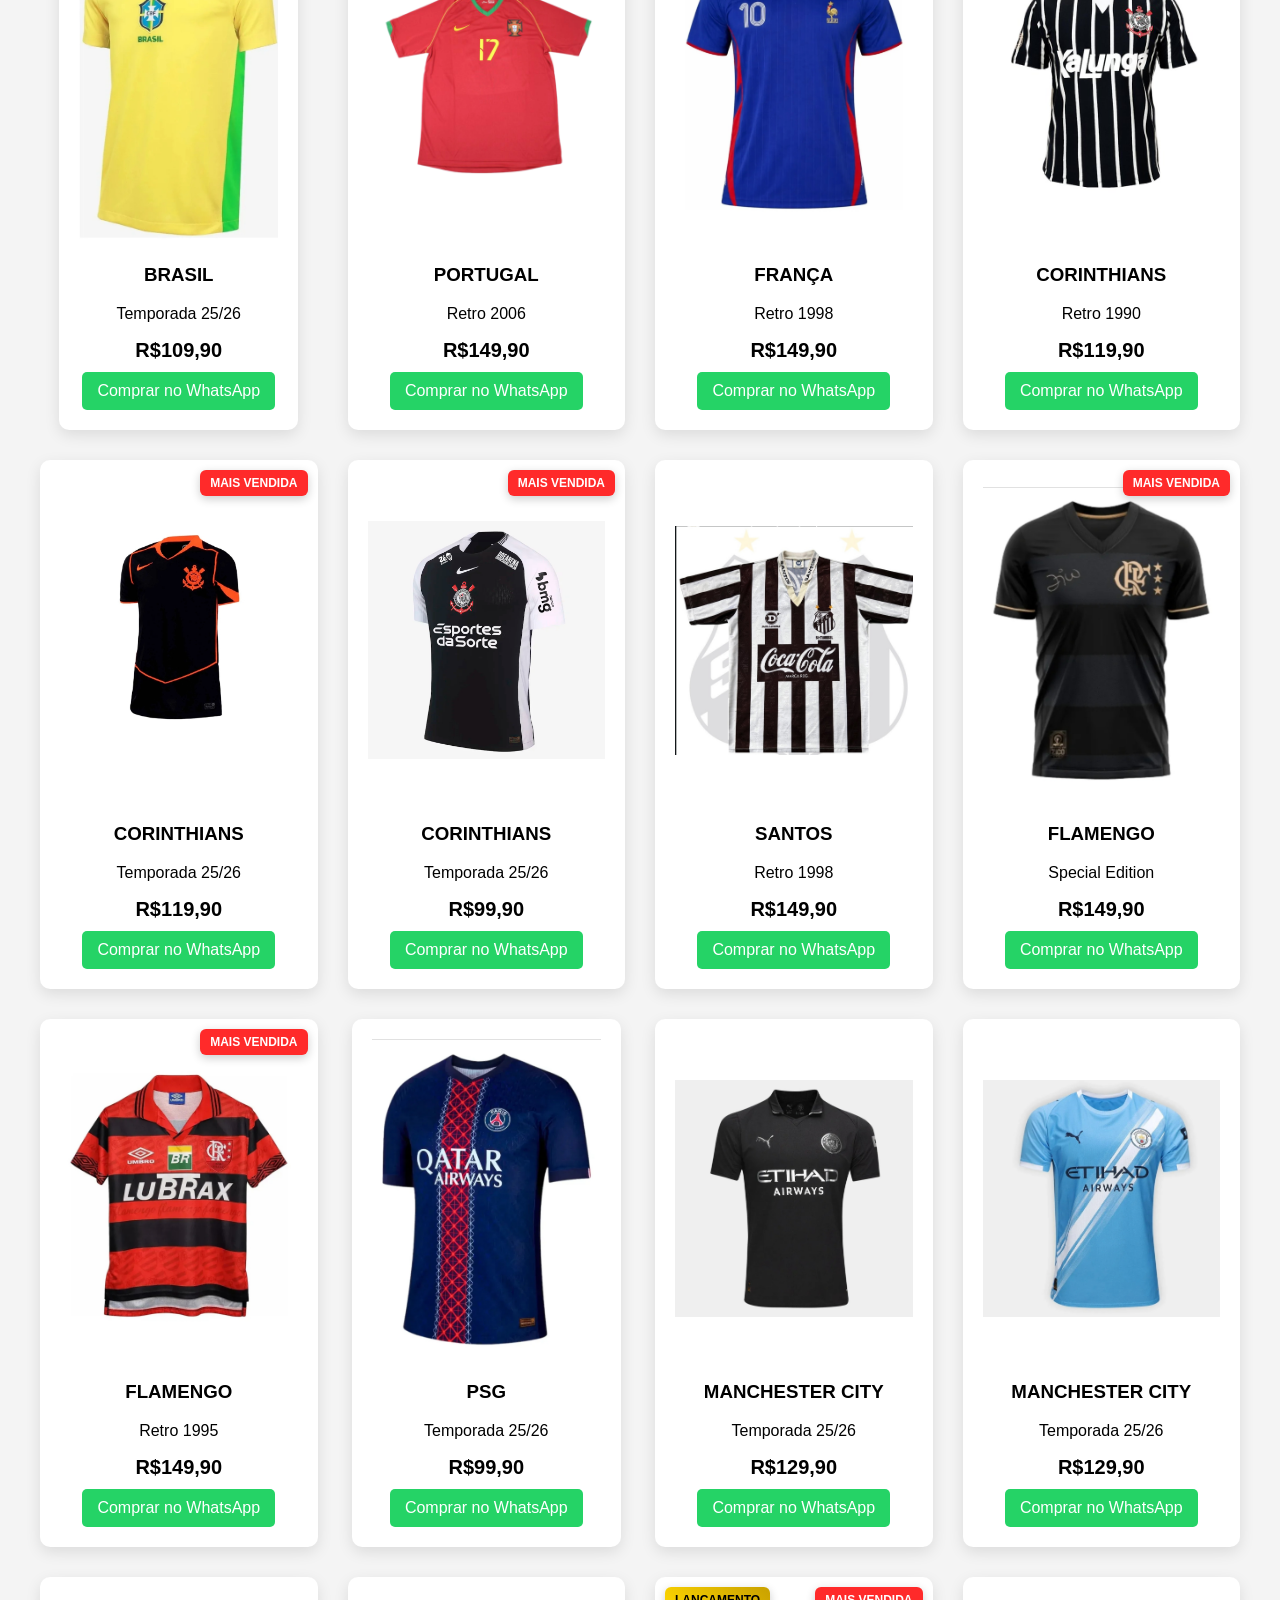
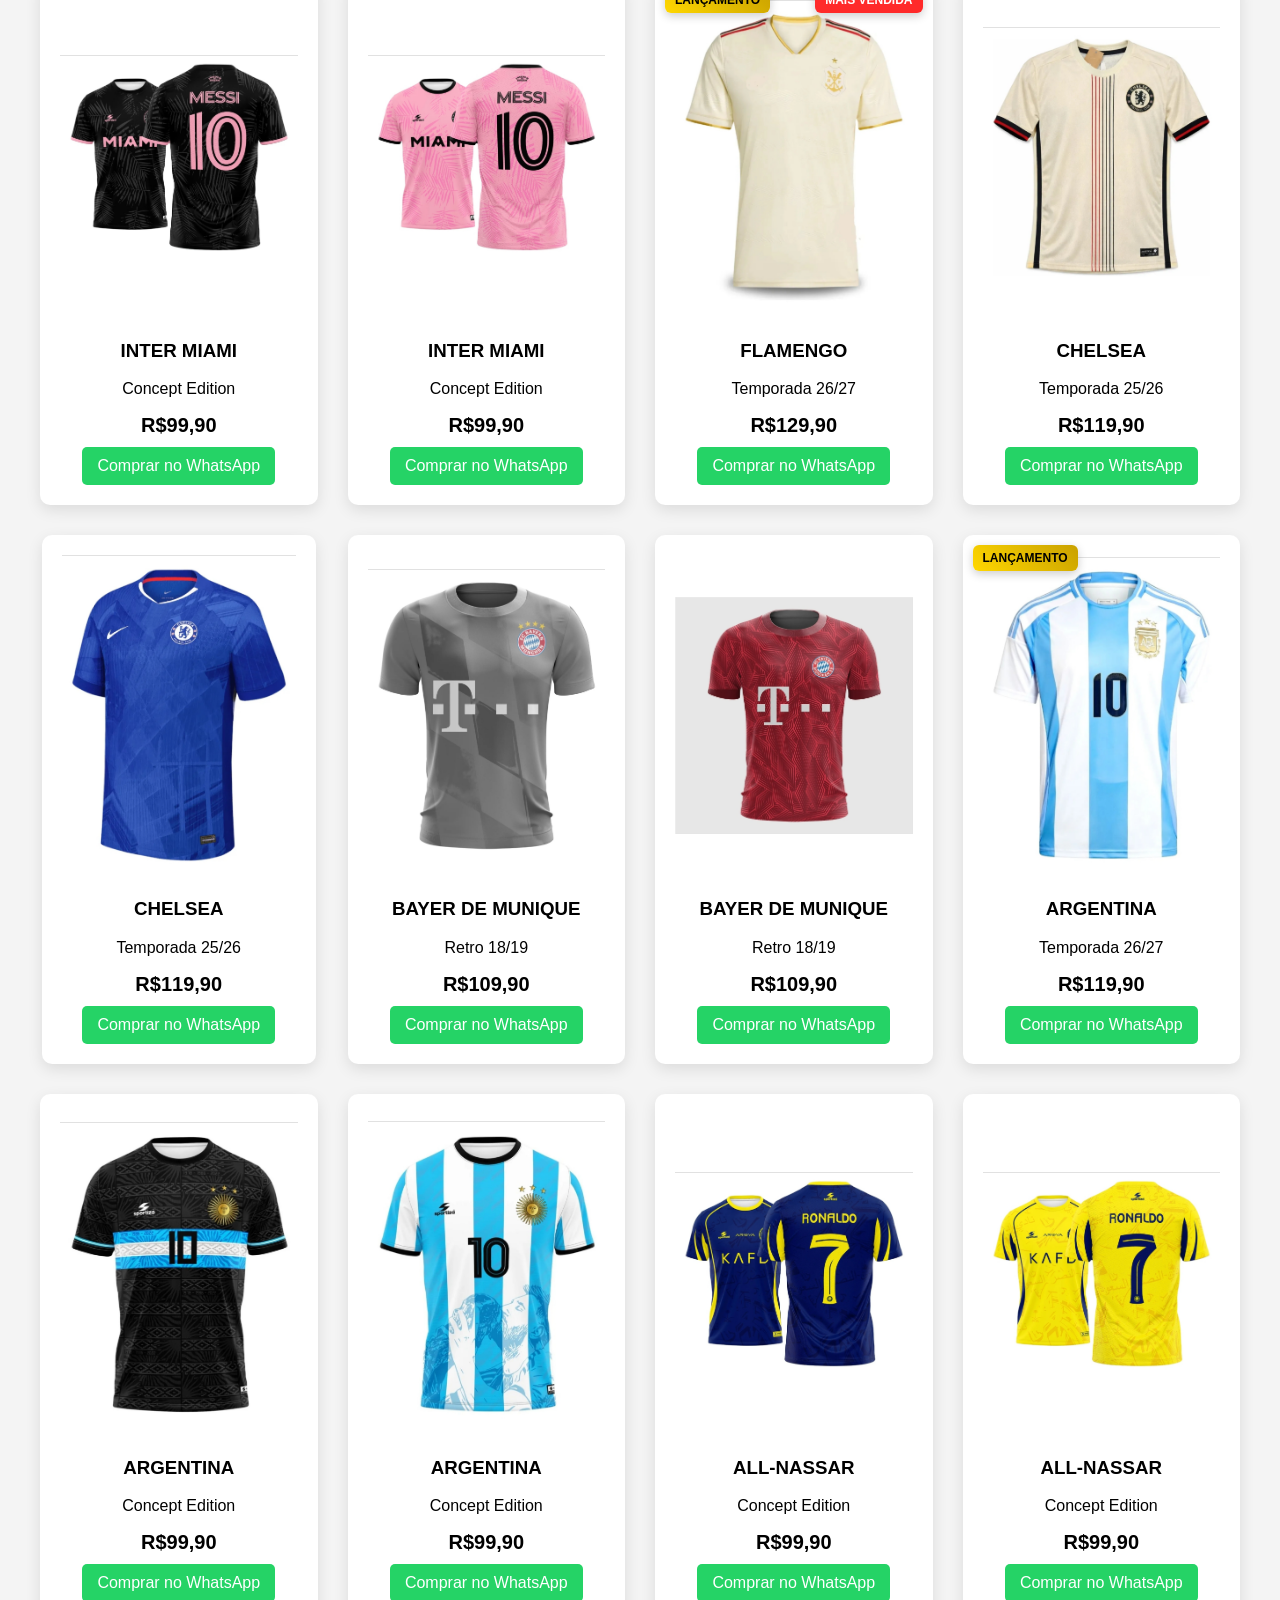
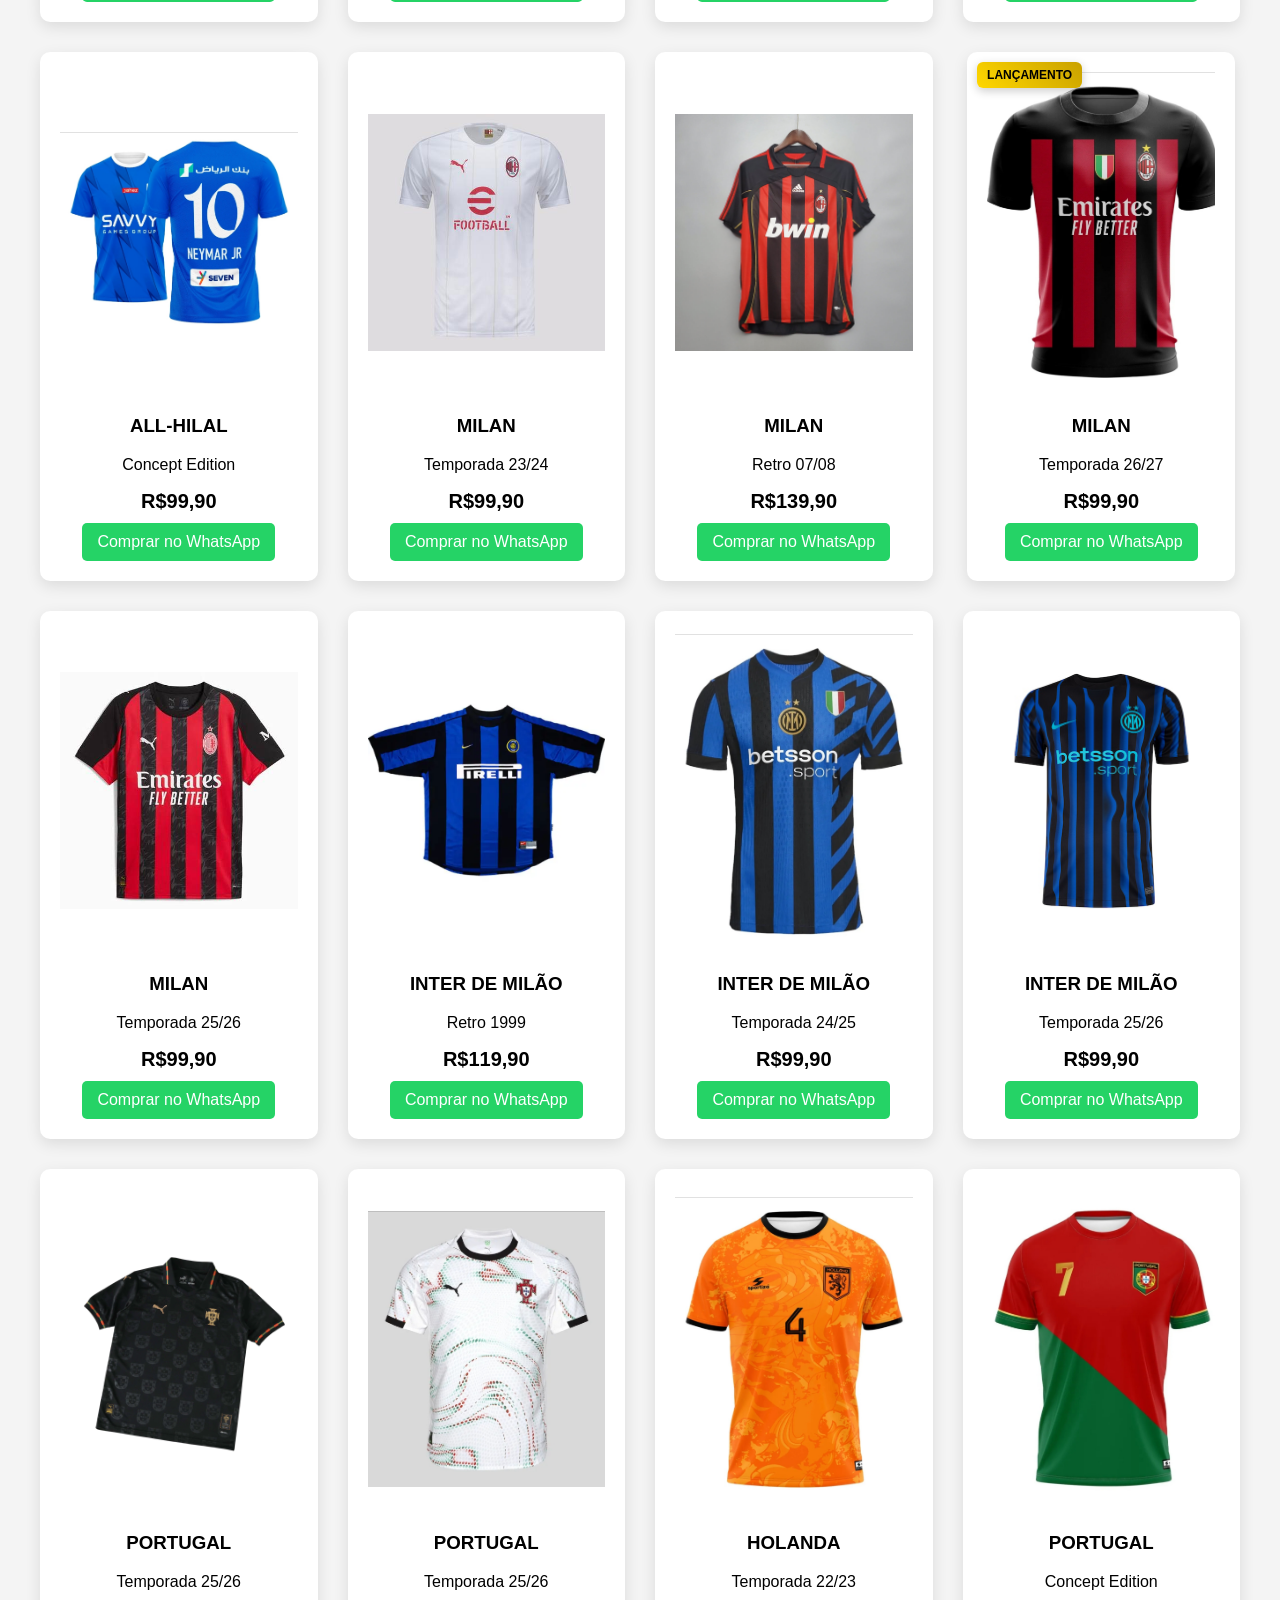
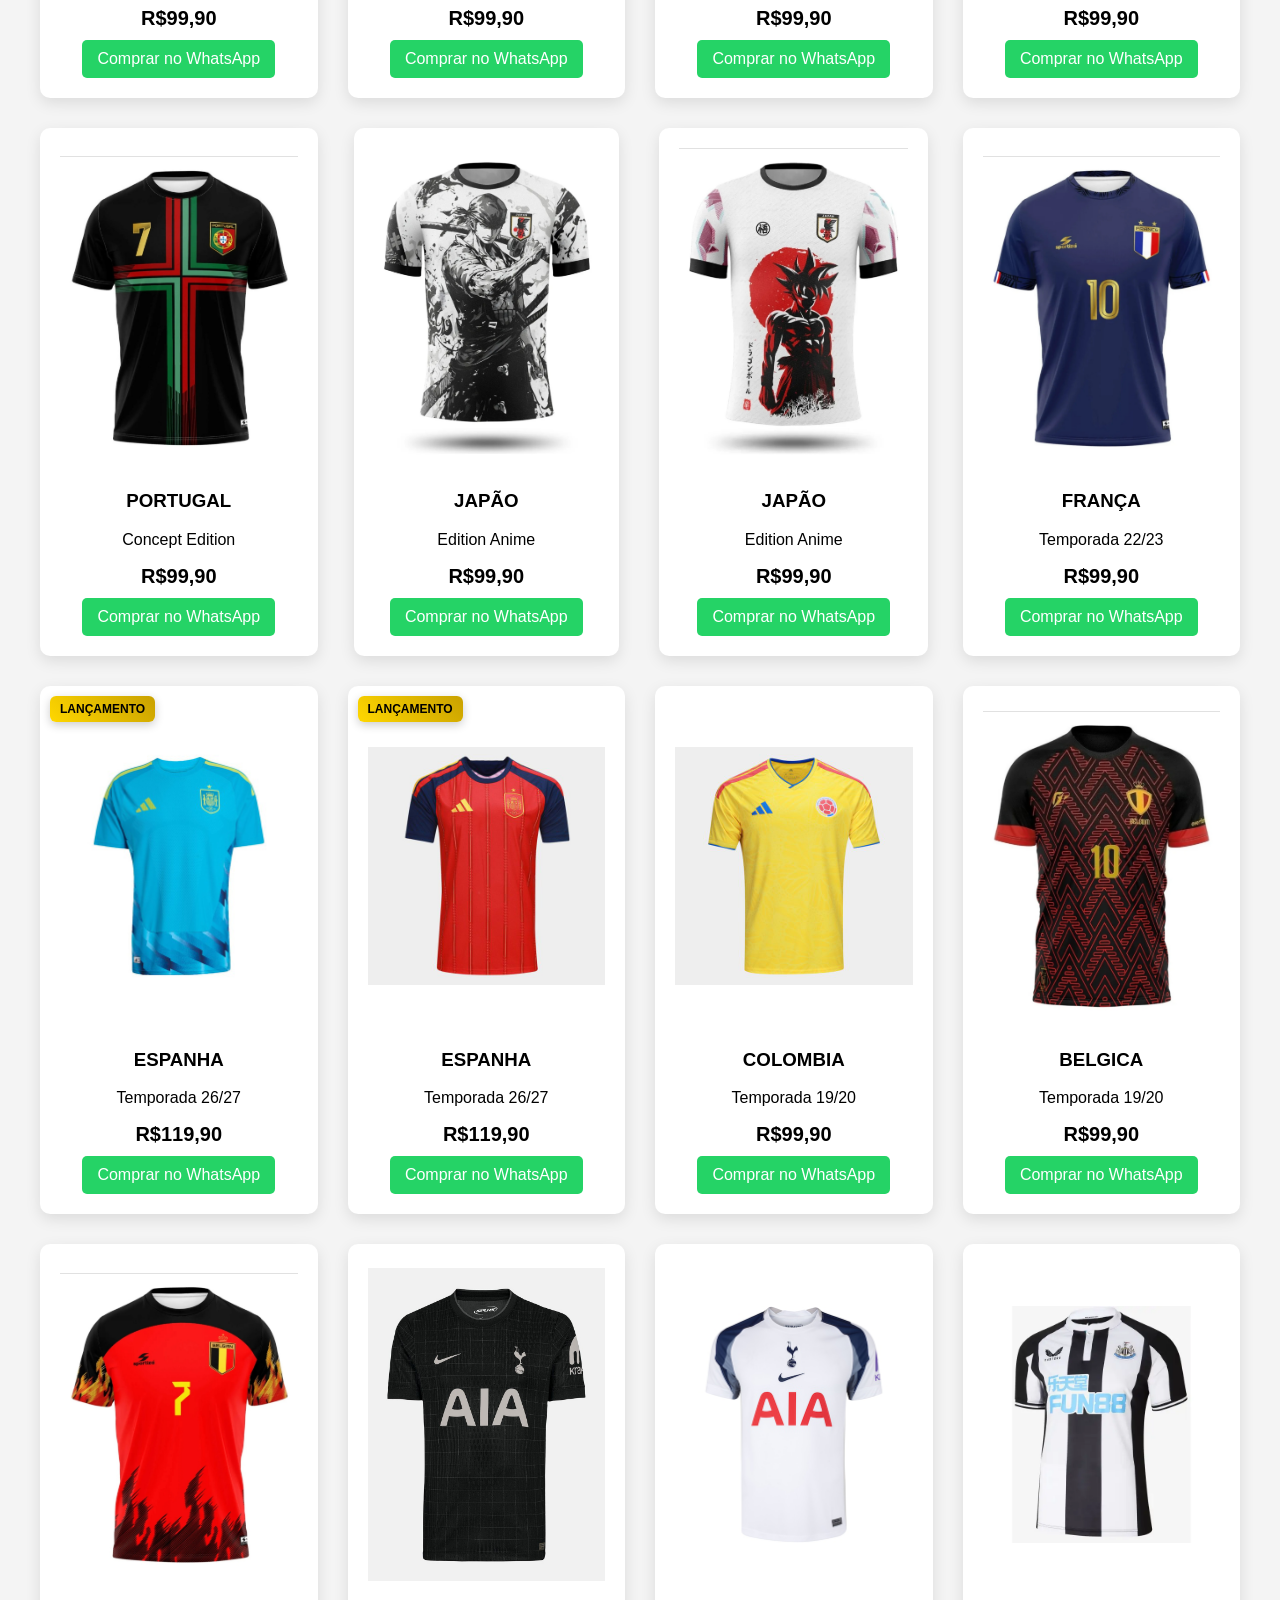
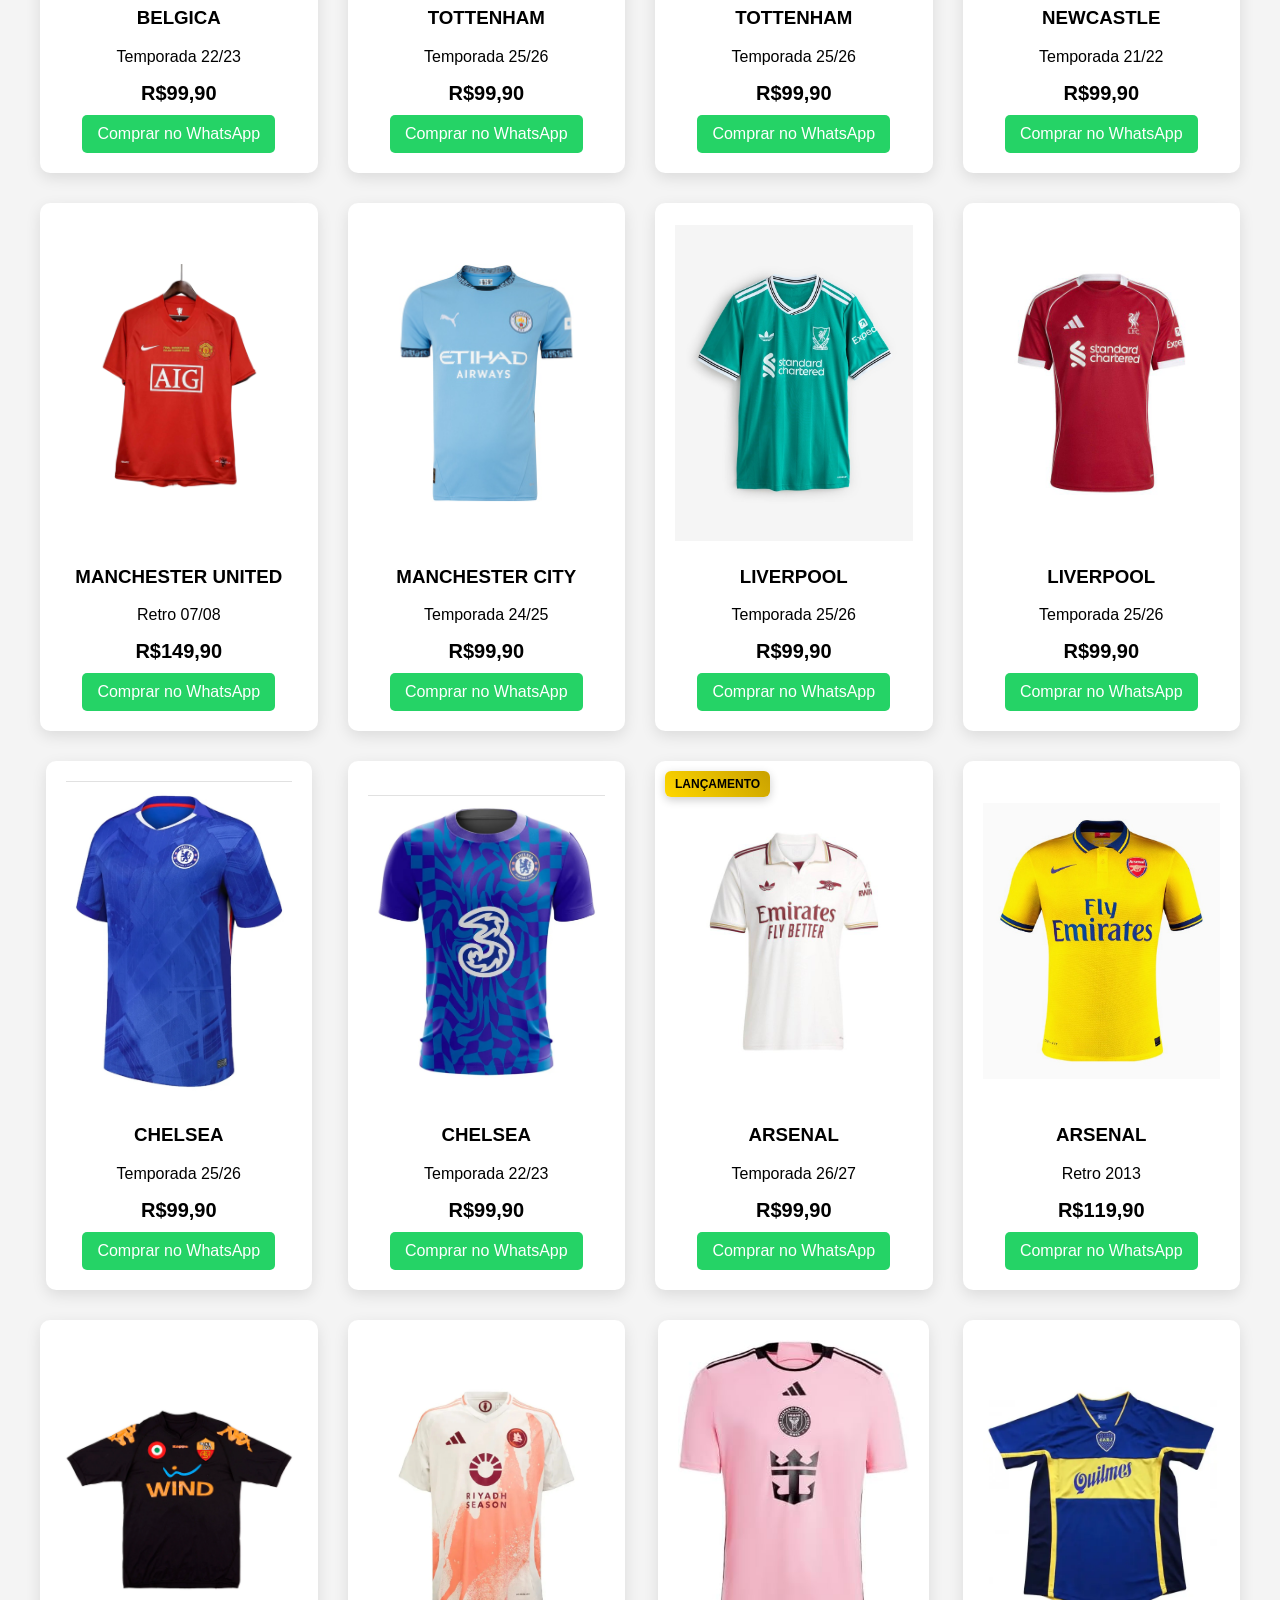
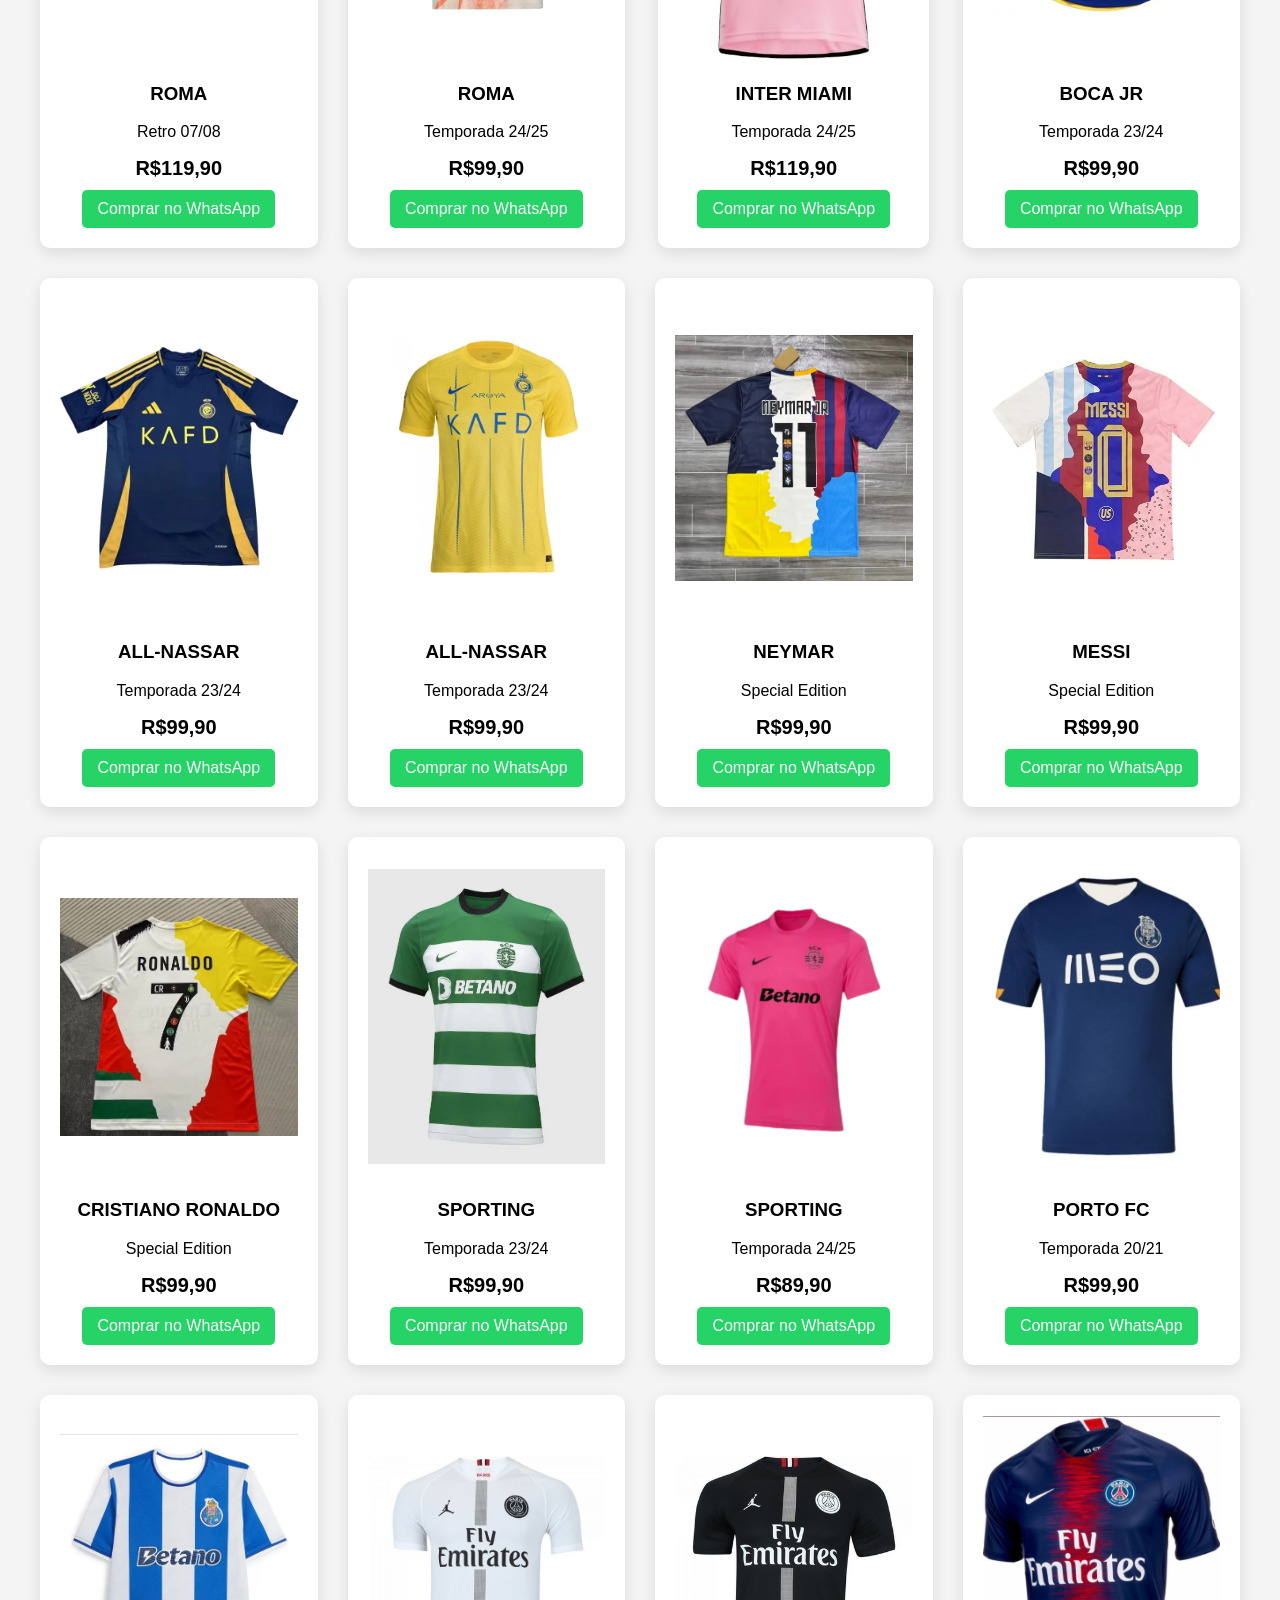
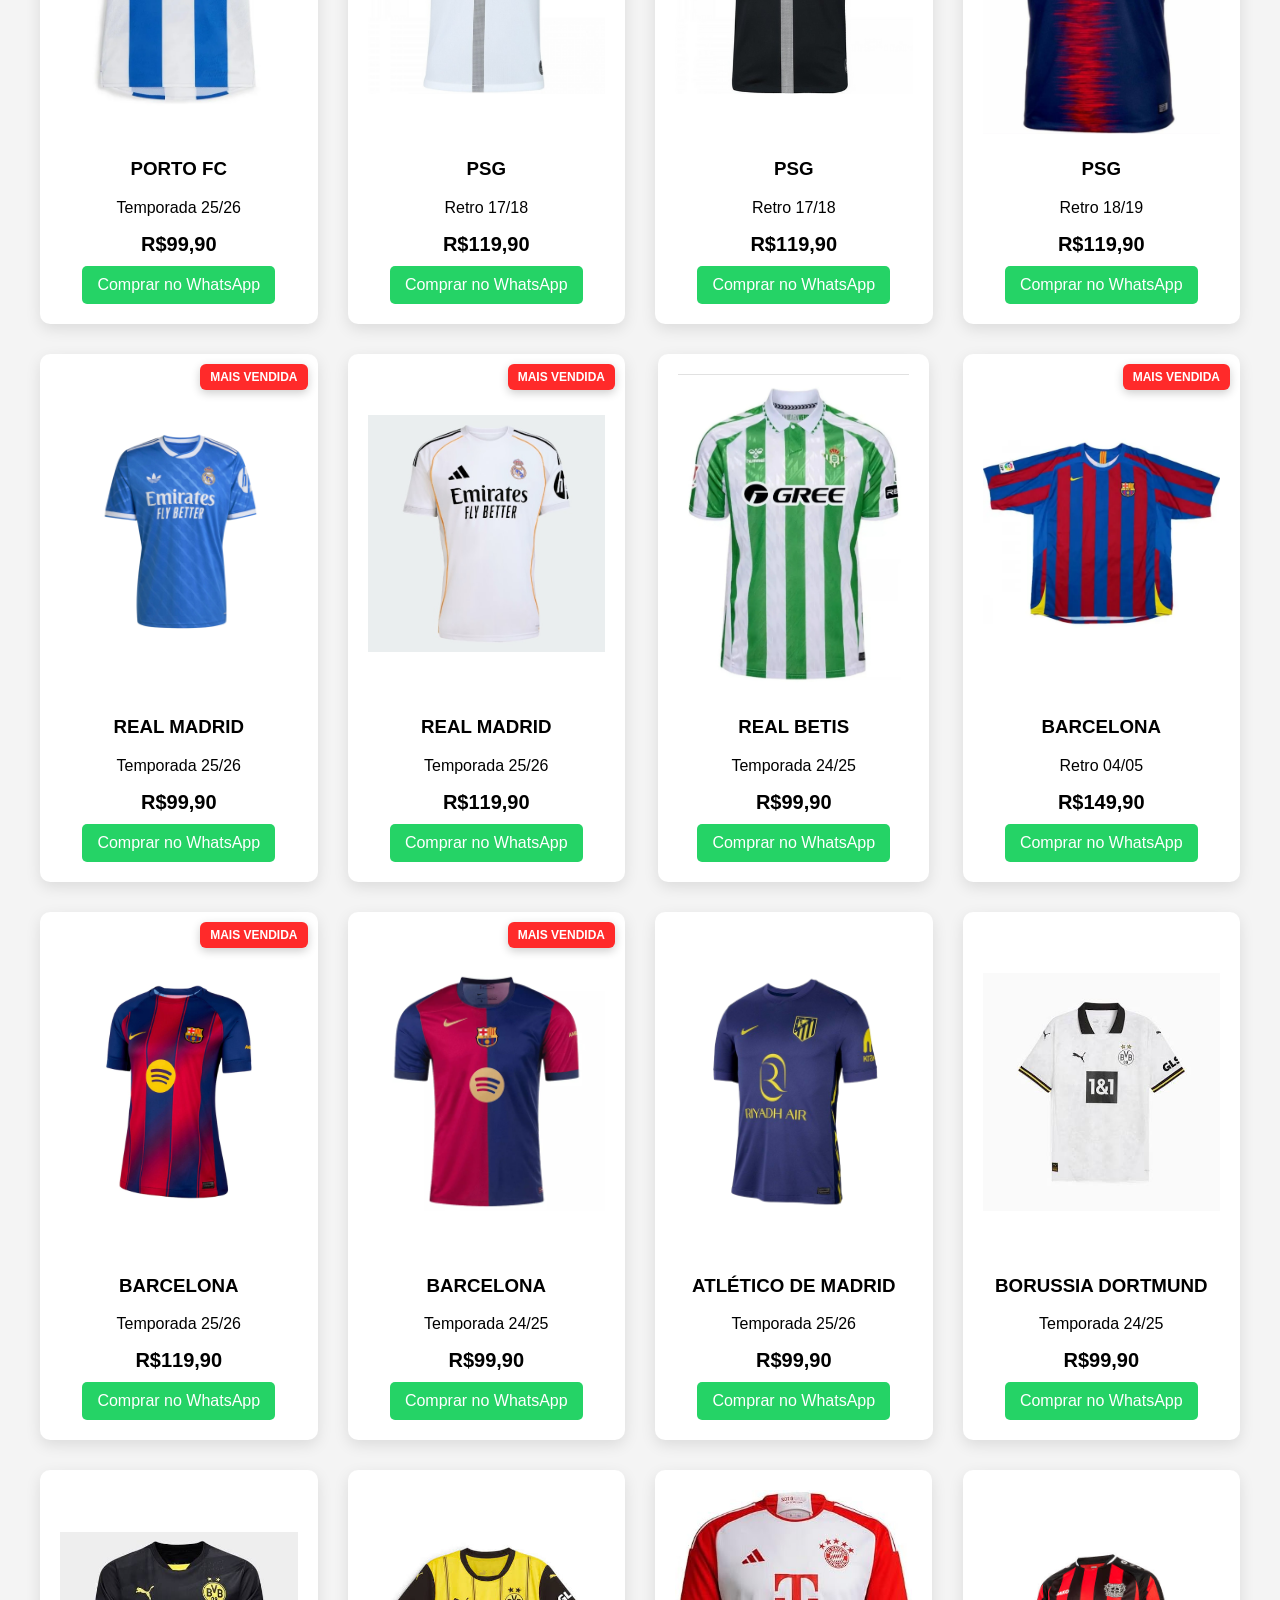
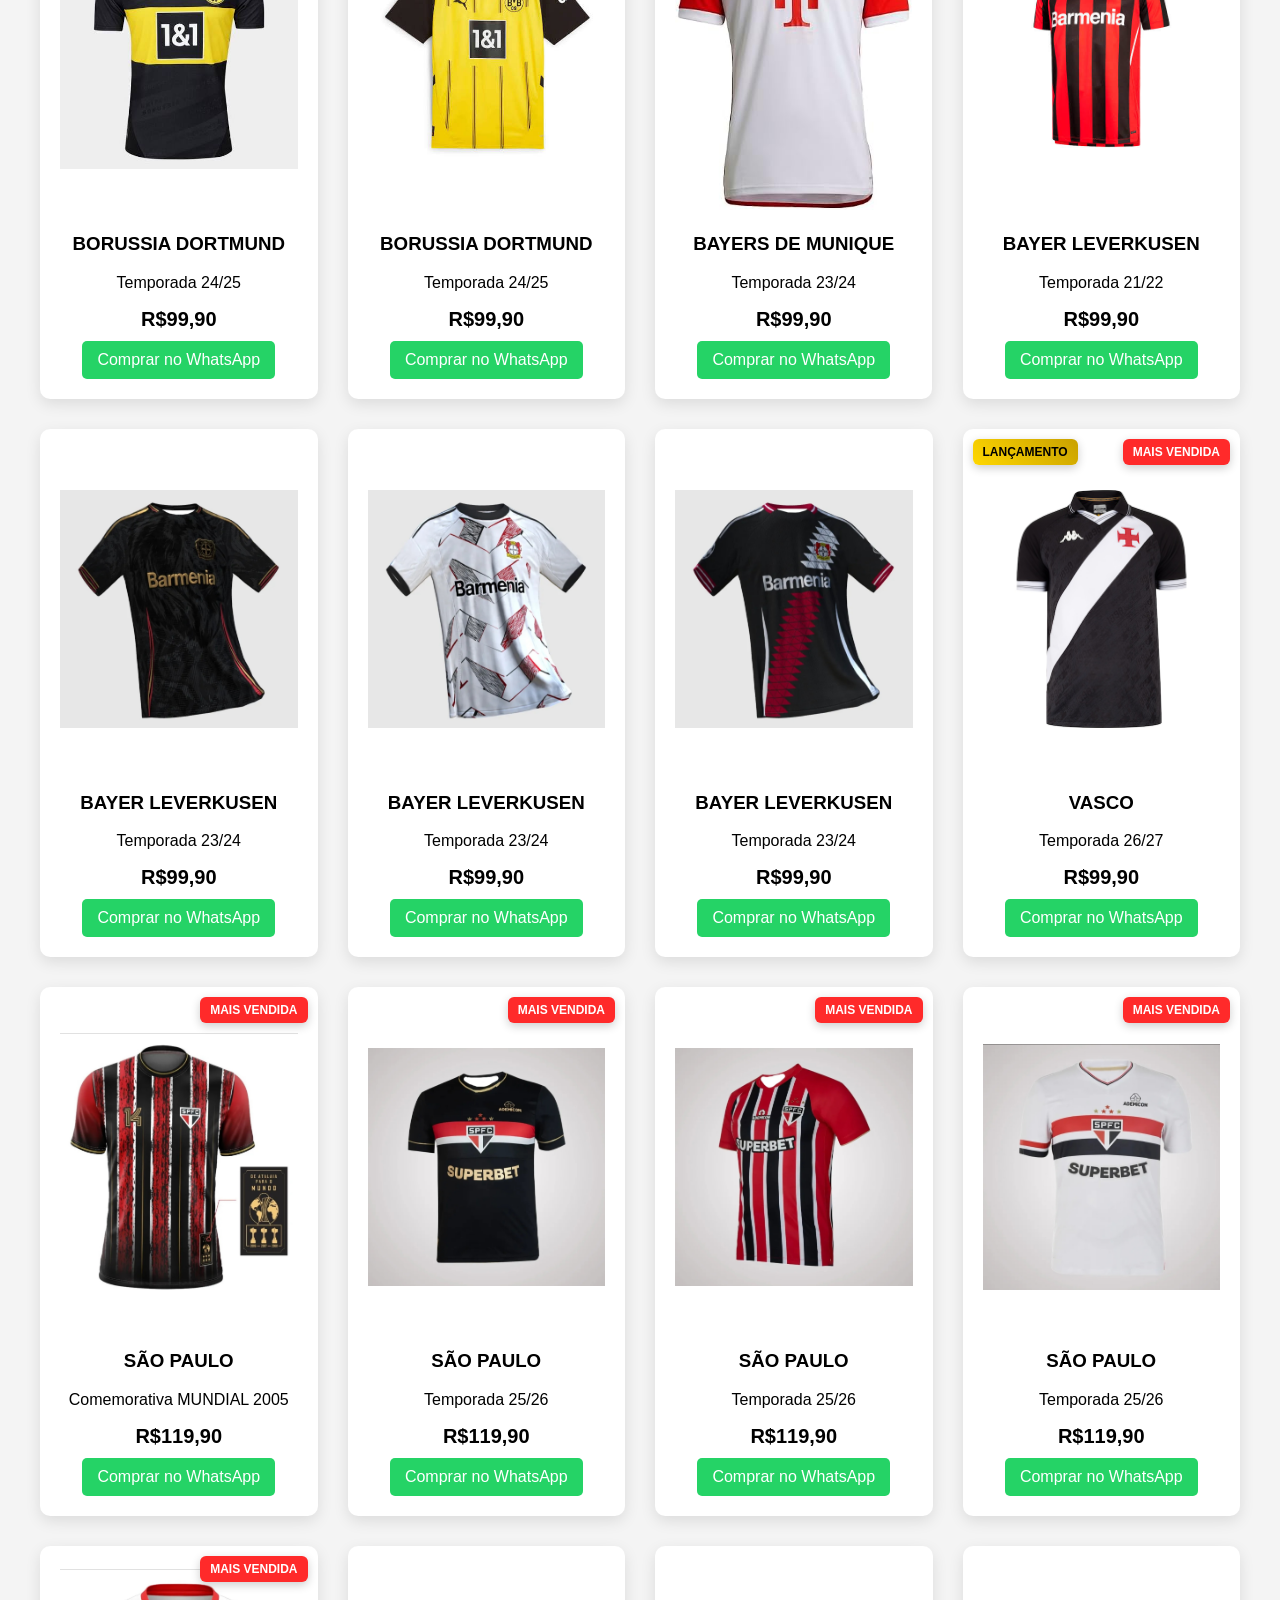
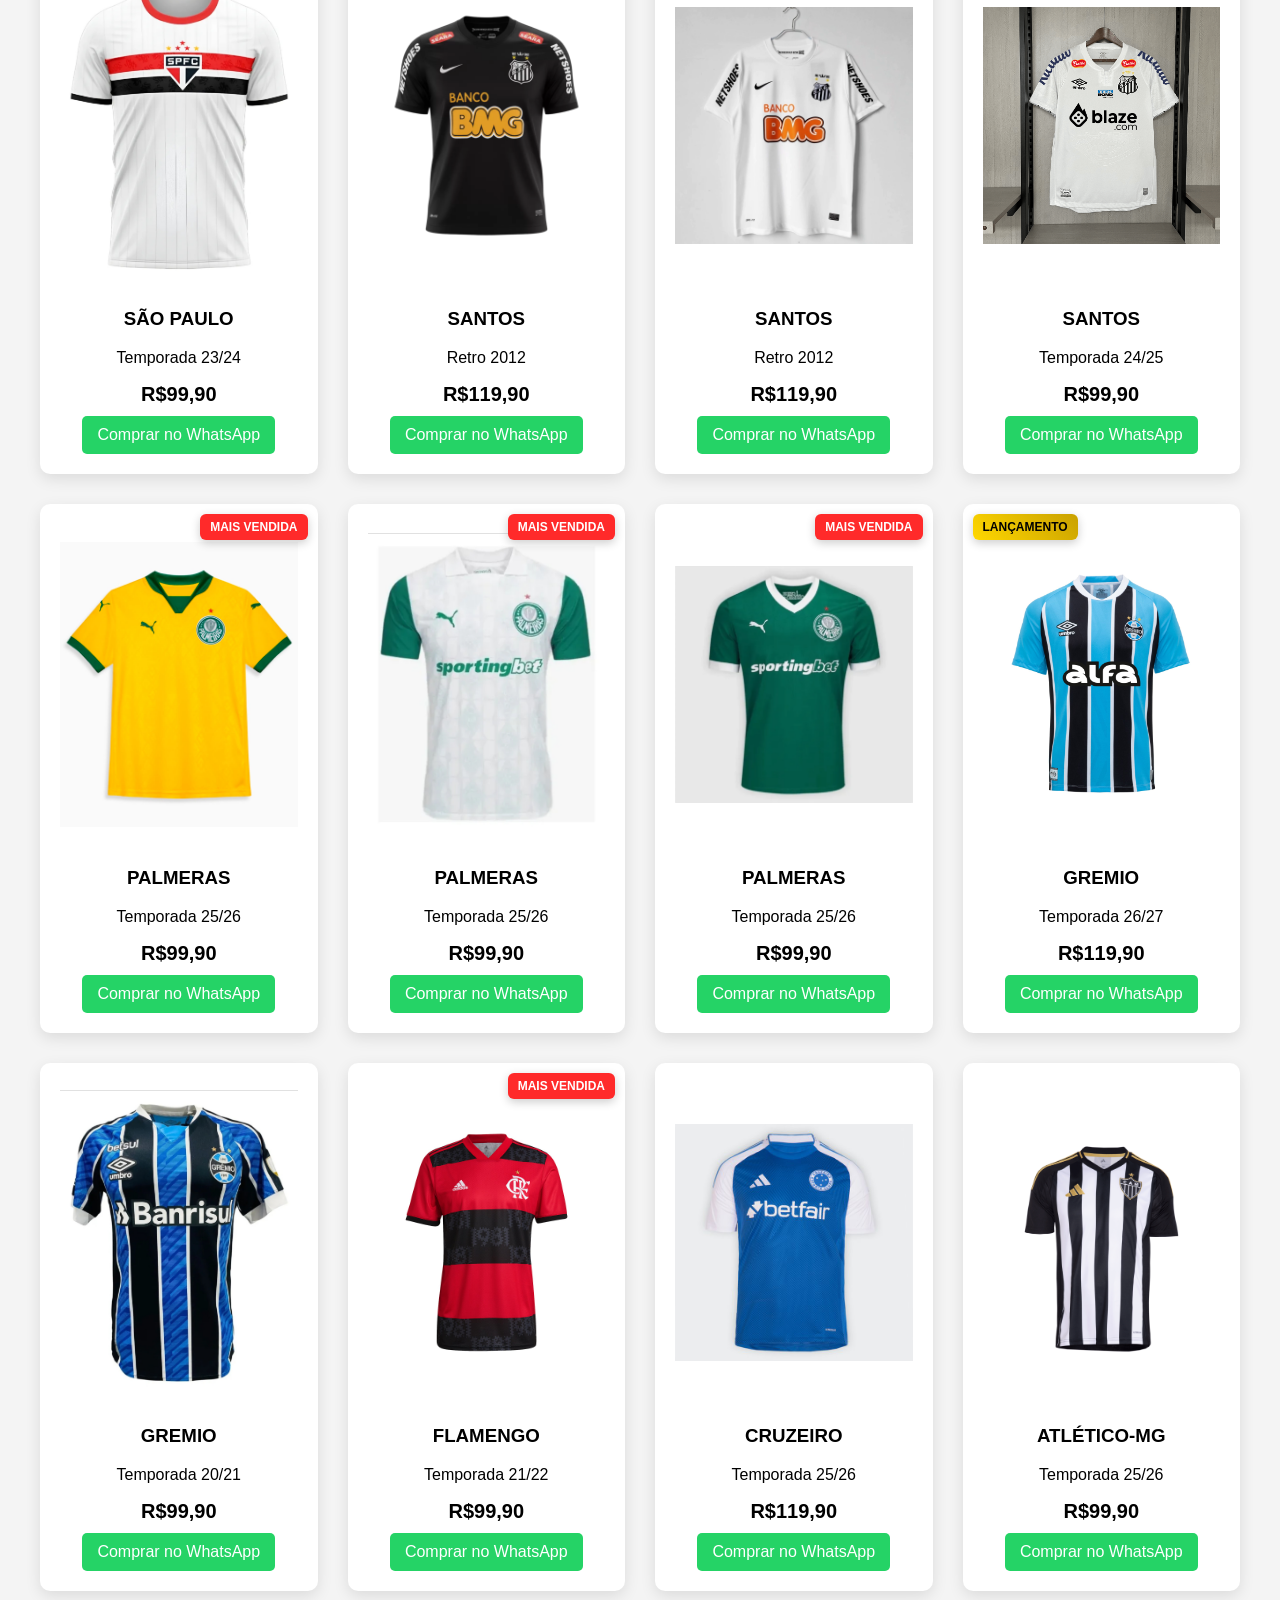
==== commit 15fec7d9: "Add files via upload" ====
--- a/intex.html
+++ b/intex.html
@@ -40,8 +40,11 @@
 </div>
 
 <header>
+    
 
 <h1>90+3: Catálogo</h1>
+
+
 
 <nav>
 
@@ -135,6 +138,526 @@
 </a>
 </div>
 
+<!-- NOVAS CAMISAS AQUI -->
+
+
+
+<div class="card camisa BRASIL">
+
+<img 800x800 px src="img/SELEÇÕES/🇧🇷BRASIL/Camisa 2 2026 BRASIL.jpg">
+
+<h3>BRASIL</h3>
+
+<p>Temporada 26/27</p>
+
+<span class="preco">R$119,90</span>
+
+<a class="comprar"
+href="https://wa.me/5515991617508?text=Olá, tenho interesse na camisa do BRASIL"
+target="_blank">
+Comprar no WhatsApp
+</a>
+</div>
+
+<div class="card camisa BRASIL">
+
+<img 800x800 px src="img/SELEÇÕES/🇧🇷BRASIL/Camisa 2 Azul RETRO 2004_05 Brasil.png">
+
+<h3>BRASIL</h3>
+
+<p>Retro 04/05</p>
+
+<span class="preco">R$129,90</span>
+
+<a class="comprar"
+href="https://wa.me/5515991617508?text=Olá, tenho interesse na camisa do BRASIL"
+target="_blank">
+Comprar no WhatsApp
+</a>
+</div>
+
+<div class="card camisa BRASIL">
+
+<img 800x800 px src="img/SELEÇÕES/🇧🇷BRASIL/Camisa 1 Amarela RETRO 2004_05 Brasil.webp">
+
+<h3>BRASIL</h3>
+
+<p>Retro 04/05</p>
+
+<span class="preco">R$129,90</span>
+
+<a class="comprar"
+href="https://wa.me/5515991617508?text=Olá, tenho interesse na camisa do BRASIL"
+target="_blank">
+Comprar no WhatsApp
+</a>
+</div>
+
+<div class="card camisa BRASIL">
+
+<img 800x800 px src="img/SELEÇÕES/🇧🇷BRASIL/Camisa Cristo BLACK Brasil .webp">
+
+<h3>BRASIL</h3>
+
+<p>Special CRISTO REDENTOR</p>
+
+<span class="preco">R$99,90</span>
+
+<a class="comprar"
+href="https://wa.me/5515991617508?text=Olá, tenho interesse na camisa do BRASIL"
+target="_blank">
+Comprar no WhatsApp
+</a>
+</div>
+
+<div class="card camisa BRASIL">
+
+<img 800x800 px src="img/SELEÇÕES/🇧🇷BRASIL/Camisa Cristo 1 BRASIL.jpg">
+
+<h3>BRASIL</h3>
+
+<p>Special CRISTO REDENTOR</p>
+
+<span class="preco">R$99,90</span>
+
+<a class="comprar"
+href="https://wa.me/5515991617508?text=Olá, tenho interesse na camisa do BRASIL"
+target="_blank">
+Comprar no WhatsApp
+</a>
+</div>
+
+    <div class="card camisa BRASIL">
+
+<img 800x800 px src="img/SELEÇÕES/🇧🇷BRASIL/Camisa 1 25_26 BRASIL.jpg">
+
+<h3>BRASIL</h3>
+
+<p>Temporada 25/26</p>
+
+<span class="preco">R$109,90</span>
+
+<a class="comprar"
+href="https://wa.me/5515991617508?text=Olá, tenho interesse na camisa do BRASIL"
+target="_blank">
+Comprar no WhatsApp
+</a>
+
+</div>
+
+<div class="card camisa PORTUGAL">
+
+<img 800x800 px src="IMAGENS.SITE/PORTUGAL RETRO 2006 149.webp">
+
+<h3>PORTUGAL</h3>
+
+<p>Retro 2006</p>
+
+<span class="preco">R$149,90</span>
+
+<a class="comprar"
+href="https://wa.me/5515991617508?text=Olá, tenho interesse na camisa de PORTUGAL"
+target="_blank">
+Comprar no WhatsApp
+</a>
+</div>
+
+<div class="card camisa FRANÇA">
+
+<img 800x800 px src="IMAGENS.SITE/FRANÇA RETRO 1998 149.jpg">
+
+<h3>FRANÇA</h3>
+
+<p>Retro 1998</p>
+
+<span class="preco">R$149,90</span>
+
+<a class="comprar"
+href="https://wa.me/5515991617508?text=Olá, tenho interesse na camisa da FRANÇA"
+target="_blank">
+Comprar no WhatsApp
+</a>
+</div>
+
+   <div class="card camisa CORINTHIANS">
+
+<img 800x800 px src="img/BRASILEIRÃO/CORINTHIANS/Camisa 1990 RETRO Corinthians .jpg">
+
+<h3>CORINTHIANS</h3>
+
+<p>Retro 1990</p>
+
+<span class="preco">R$119,90</span>
+
+<a class="comprar"
+href="https://wa.me/5515991617508?text=Olá, tenho interesse na camisa do CORINTHIANS "
+target="_blank">
+Comprar no WhatsApp
+</a>
+
+</div>
+
+  <div class="card camisa CORINTHIANS">
+
+<img 800x800 px src="img/BRASILEIRÃO/CORINTHIANS/Camisa 3 2025 Corinthians.jpg">
+
+<h3>CORINTHIANS</h3>
+
+<p>Temporada 25/26</p>
+
+<span class="preco">R$119,90</span>
+
+<a class="comprar"
+href="https://wa.me/5515991617508?text=Olá, tenho interesse na camisa do CORINTHIANS "
+target="_blank">
+Comprar no WhatsApp
+</a>
+
+</div>
+    <div class="card camisa CORINTHIANS">
+
+<img 800x800 px src="img/BRASILEIRÃO/CORINTHIANS/Camisa 2  2025 Corinthians.png">
+
+<h3>CORINTHIANS</h3>
+
+<p>Temporada 25/26</p>
+
+<span class="preco">R$99,90</span>
+
+<a class="comprar"
+href="https://wa.me/5515991617508?text=Olá, tenho interesse na camisa do CORINTHIANS "
+target="_blank">
+Comprar no WhatsApp
+</a>
+
+</div>
+
+<div class="card camisa SANTOS">
+
+<img 800x800 px src="IMAGENS.SITE/SANTOS RETRO 1998 149.jpg">
+
+<h3>SANTOS</h3>
+
+<p>Retro 1998</p>
+
+<span class="preco">R$149,90</span>
+
+<a class="comprar"
+href="https://wa.me/5515991617508?text=Olá, tenho interesse na camisa do SANTOS"
+target="_blank">
+Comprar no WhatsApp
+</a>
+</div>
+
+<div class="card camisa FLAMENGO">
+
+<img 800x800 px src="IMAGENS.SITE/FLAMENGO SPECIAL EDITON_ ZICO 149.jpg">
+
+<h3>FLAMENGO</h3>
+
+<p>Special Edition</p>
+
+<span class="preco">R$149,90</span>
+
+<a class="comprar"
+href="https://wa.me/5515991617508?text=Olá, tenho interesse na camisa do FLAMENGO"
+target="_blank">
+Comprar no WhatsApp
+</a>
+</div>
+
+<div class="card camisa FLAMENGO">
+
+<img 800x800 px src="IMAGENS.SITE/FLAMENGO RETRO 1995 149.jpg">
+
+<h3>FLAMENGO</h3>
+
+<p>Retro 1995</p>
+
+<span class="preco">R$149,90</span>
+
+<a class="comprar"
+href="https://wa.me/5515991617508?text=Olá, tenho interesse na camisa do FLAMENGO"
+target="_blank">
+Comprar no WhatsApp
+</a>
+</div>
+<!-- NOVAS CAMISAS AQUI -->
+
+<div class="card camisa PSG">
+
+<img 800x800 px src="IMAGENS.SITE/PSG 25_26 99.jpg">
+
+<h3>PSG</h3>
+
+<p>Temporada 25/26</p>
+
+<span class="preco">R$99,90</span>
+
+<a class="comprar"
+href="https://wa.me/5515991617508?text=Olá, tenho interesse na camisa do PSG"
+target="_blank">
+Comprar no WhatsApp
+</a>
+</div>
+
+<div class="card camisa MANCHESTER CITY">
+
+<img 800x800 px src="IMAGENS.SITE/MAN. CITY 25_26 129(1).jpg">
+
+<h3>MANCHESTER CITY</h3>
+
+<p>Temporada 25/26</p>
+
+<span class="preco">R$129,90</span>
+
+<a class="comprar"
+href="https://wa.me/5515991617508?text=Olá, tenho interesse na camisa do MANCHESTER CITY"
+target="_blank">
+Comprar no WhatsApp
+</a>
+</div>
+
+<div class="card camisa MANCHESTER CITY">
+
+<img 800x800 px src="IMAGENS.SITE/MAN. CITY 25_26 129.jpg">
+
+<h3>MANCHESTER CITY</h3>
+
+<p>Temporada 25/26</p>
+
+<span class="preco">R$129,90</span>
+
+<a class="comprar"
+href="https://wa.me/5515991617508?text=Olá, tenho interesse na camisa do MANCHESTER CITY"
+target="_blank">
+Comprar no WhatsApp
+</a>
+</div>
+
+<div class="card camisa INTER MIAMI">
+
+<img 800x800 px src="IMAGENS.SITE/INTER MIAMI CONCEPT 99(1).jpg">
+
+<h3>INTER MIAMI</h3>
+
+<p>Concept Edition</p>
+
+<span class="preco">R$99,90</span>
+
+<a class="comprar"
+href="https://wa.me/5515991617508?text=Olá, tenho interesse na camisa do INTER MIAMI"
+target="_blank">
+Comprar no WhatsApp
+</a>
+</div>
+
+<div class="card camisa INTER MIAMI">
+
+<img 800x800 px src="IMAGENS.SITE/INTER MIAMI CONCEPT 99.jpg">
+
+<h3>INTER MIAMI</h3>
+
+<p>Concept Edition</p>
+
+<span class="preco">R$99,90</span>
+
+<a class="comprar"
+href="https://wa.me/5515991617508?text=Olá, tenho interesse na camisa do INTER MIAMI"
+target="_blank">
+Comprar no WhatsApp
+</a>
+</div>
+
+
+<!-- ... -->
+<div class="card camisa FLAMENGO">
+
+<img 800x800 px src="IMAGENS.SITE/FLAMENGO 2026 119.jpg">
+
+<h3>FLAMENGO</h3>
+
+<p>Temporada 26/27</p>
+
+<span class="preco">R$129,90</span>
+
+<a class="comprar"
+href="https://wa.me/5515991617508?text=Olá, tenho interesse na camisa do FLAMENGO"
+target="_blank">
+Comprar no WhatsApp
+</a>
+</div>
+
+<div class="card camisa CHELSEA">
+
+<img 800x800 px src="IMAGENS.SITE/CHIELSE 25_26.jpg">
+
+<h3>CHELSEA</h3>
+
+<p>Temporada 25/26</p>
+
+<span class="preco">R$119,90</span>
+
+<a class="comprar"
+href="https://wa.me/5515991617508?text=Olá, tenho interesse na camisa do CHELSEA"
+target="_blank">
+Comprar no WhatsApp
+</a>
+</div>
+
+<div class="card camisa CHELSEA">
+
+<img 800x800 px src="IMAGENS.SITE/CHIELSE 25_26 119.jpg">
+
+<h3>CHELSEA</h3>
+
+<p>Temporada 25/26</p>
+
+<span class="preco">R$119,90</span>
+
+<a class="comprar"
+href="https://wa.me/5515991617508?text=Olá, tenho interesse na camisa do CHELSEA"
+target="_blank">
+Comprar no WhatsApp
+</a>
+</div>
+
+<div class="card camisa BAYER DE MUNIQUE">
+
+<img 800x800 px src="IMAGENS.SITE/BAYER DE MUNIQUE 99(1).jpg">
+
+<h3>BAYER DE MUNIQUE</h3>
+
+<p>Retro 18/19</p>
+
+<span class="preco">R$109,90</span>
+
+<a class="comprar"
+href="https://wa.me/5515991617508?text=Olá, tenho interesse na camisa do BAYER DE MUNIQUE"
+target="_blank">
+Comprar no WhatsApp
+</a>
+</div>
+
+<div class="card camisa BAYER DE MUNIQUE">
+
+<img 800x800 px src="IMAGENS.SITE/BAYER DE MUNIQUE 99.jpg">
+
+<h3>BAYER DE MUNIQUE</h3>
+
+<p>Retro 18/19</p>
+
+<span class="preco">R$109,90</span>
+
+<a class="comprar"
+href="https://wa.me/5515991617508?text=Olá, tenho interesse na camisa do BAYER DE MUNIQUE"
+target="_blank">
+Comprar no WhatsApp
+</a>
+</div>
+
+<div class="card camisa ARGENTINA">
+
+<img 800x800 px src="IMAGENS.SITE/ARGENTINA 2026 119.jpg">
+
+<h3>ARGENTINA</h3>
+
+<p>Temporada 26/27</p>
+
+<span class="preco">R$119,90</span>
+
+<a class="comprar"
+href="https://wa.me/5515991617508?text=Olá, tenho interesse na camisa do ARGENTINA"
+target="_blank">
+Comprar no WhatsApp
+</a>
+</div>
+
+<div class="card camisa ARGENTINA">
+
+<img 800x800 px src="IMAGENS.SITE/ARGENTINA CONCEPT 99(1).jpg">
+
+<h3>ARGENTINA</h3>
+
+<p>Concept Edition</p>
+
+<span class="preco">R$99,90</span>
+
+<a class="comprar"
+href="https://wa.me/5515991617508?text=Olá, tenho interesse na camisa do ARGENTINA"
+target="_blank">
+Comprar no WhatsApp
+</a>
+</div>
+
+<div class="card camisa ARGENTINA">
+
+<img 800x800 px src="IMAGENS.SITE/ARGENTINA CONCEPT 99.jpg">
+
+<h3>ARGENTINA</h3>
+
+<p>Concept Edition</p>
+
+<span class="preco">R$99,90</span>
+
+<a class="comprar"
+href="https://wa.me/5515991617508?text=Olá, tenho interesse na camisa do ARGENTINA"
+target="_blank">
+Comprar no WhatsApp
+</a>
+</div>
+
+<div class="card camisa ALL-NASSAR">
+
+<img 800x800 px src="IMAGENS.SITE/ALL NASSAR CONSCEPT 99.jpg">
+
+<h3>ALL-NASSAR</h3>
+
+<p>Concept Edition</p>
+
+<span class="preco">R$99,90</span>
+
+<a class="comprar"
+href="https://wa.me/5515991617508?text=Olá, tenho interesse na camisa do ALL-NASSAR"
+target="_blank">
+Comprar no WhatsApp
+</a>
+</div>
+
+<div class="card camisa ALL-NASSAR">
+
+<img 800x800 px src="IMAGENS.SITE/ALL NASSAR CONCEPT 99.jpg">
+
+<h3>ALL-NASSAR</h3>
+
+<p>Concept Edition</p>
+
+<span class="preco">R$99,90</span>
+
+<a class="comprar"
+href="https://wa.me/5515991617508?text=Olá, tenho interesse na camisa do ALL-NASSAR"
+target="_blank">
+Comprar no WhatsApp
+</a>
+</div>
+
+<div class="card camisa ALL-HILAL">
+
+<img 800x800 px src="IMAGENS.SITE/ALL HILAL CONCEPT 99.jpg">
+
+<h3>ALL-HILAL</h3>
+
+<p>Concept Edition</p>
+
+<span class="preco">R$99,90</span>
+
+<a class="comprar"
+href="https://wa.me/5515991617508?text=Olá, tenho interesse na camisa do ALL-HILAL"
+target="_blank">
+Comprar no WhatsApp
+</a>
+</div>
+
 <div class="card camisa MILAN">
 
 <img 800x800 px src="img/SERIE A/MILAN/Camisa TREINO 23_24 MILAN.jpeg">
@@ -306,6 +829,42 @@
 Comprar no WhatsApp
 </a>
 </div>
+<!-- ... -->
+
+<div class="card camisa PORTUGAL">
+
+<img 800x800 px src="IMAGENS.SITE/PORTUGAL CONCEPT 99.jpg">
+
+<h3>PORTUGAL</h3>
+
+<p>Concept Edition</p>
+
+<span class="preco">R$99,90</span>
+
+<a class="comprar"
+href="https://wa.me/5515991617508?text=Olá, tenho interesse na camisa de PORTUGAL"
+target="_blank">
+Comprar no WhatsApp
+</a>
+</div>
+
+
+<div class="card camisa PORTUGAL">
+
+<img 800x800 px src="IMAGENS.SITE/PORTUGAL 99.jpg">
+
+<h3>PORTUGAL</h3>
+
+<p>Concept Edition</p>
+
+<span class="preco">R$99,90</span>
+
+<a class="comprar"
+href="https://wa.me/5515991617508?text=Olá, tenho interesse na camisa de PORTUGAL"
+target="_blank">
+Comprar no WhatsApp
+</a>
+</div>
 
 <div class="card camisa JAPÃO">
 
@@ -445,1138 +1004,1037 @@
 </a>
 </div>
 
-<div class="card camisa BRASIL">
-
-<img 800x800 px src="img/SELEÇÕES/🇧🇷BRASIL/Camisa Cristo BLACK Brasil .webp">
-
-<h3>BRASIL</h3>
-
-<p>Special CRISTO REDENTOR</p>
-
-<span class="preco">R$99,90</span>
-
-<a class="comprar"
-href="https://wa.me/5515991617508?text=Olá, tenho interesse na camisa do BRASIL"
-target="_blank">
-Comprar no WhatsApp
-</a>
-</div>
-
-<div class="card camisa BRASIL">
-
-<img 800x800 px src="img/SELEÇÕES/🇧🇷BRASIL/Camisa Cristo 1 BRASIL.jpg">
-
-<h3>BRASIL</h3>
-
-<p>Special CRISTO REDENTOR</p>
-
-<span class="preco">R$99,90</span>
-
-<a class="comprar"
-href="https://wa.me/5515991617508?text=Olá, tenho interesse na camisa do BRASIL"
-target="_blank">
-Comprar no WhatsApp
-</a>
-</div>
-
-<div class="card camisa BRASIL">
-
-<img 800x800 px src="img/SELEÇÕES/🇧🇷BRASIL/Camisa 2 2026 BRASIL.jpg">
-
-<h3>BRASIL</h3>
+
+
+<div class="card camisa TOTTENHAM">
+
+<img 800x800 px src="img/󠁧󠁢󠁥󠁮󠁧󠁿PREMIER LEAGUE/TOTTENHAM/camisa 2 25_26 TOTTENHAM.jpg">
+
+<h3>TOTTENHAM</h3>
+
+<p>Temporada 25/26</p>
+
+<span class="preco">R$99,90</span>
+
+<a class="comprar"
+href="https://wa.me/5515991617508?text=Olá, tenho interesse na camisa do TOTTENHAM"
+target="_blank">
+Comprar no WhatsApp
+</a>
+
+</div>
+
+    <div class="card camisa TOTTENHAM">
+
+<img 800x800 px src="img/󠁧󠁢󠁥󠁮󠁧󠁿PREMIER LEAGUE/TOTTENHAM/camisa 1 25_26 TOTTENHAM.jpg">
+
+<h3>TOTTENHAM</h3>
+
+<p>Temporada 25/26</p>
+
+<span class="preco">R$99,90</span>
+
+<a class="comprar"
+href="https://wa.me/5515991617508?text=Olá, tenho interesse na camisa do TOTTENHAM"
+target="_blank">
+Comprar no WhatsApp
+</a>
+
+</div>
+
+<div class="card camisa NEWCASTLE">
+
+<img 800x800 px src="img/󠁧󠁢󠁥󠁮󠁧󠁿PREMIER LEAGUE/NEWCASTLE/Camisa 1 2021_22 NEWCASTLE.webp">
+
+<h3>NEWCASTLE</h3>
+
+<p>Temporada 21/22</p>
+
+<span class="preco">R$99,90</span>
+
+<a class="comprar"
+href="https://wa.me/5515991617508?text=Olá, tenho interesse na camisa do NEWCASTLE"
+target="_blank">
+Comprar no WhatsApp
+</a>
+
+</div>
+
+<div class="card camisa MANCHESTER UNITED">
+
+<img 800x800 px src="img/󠁧󠁢󠁥󠁮󠁧󠁿PREMIER LEAGUE/MAN. UNITED/Camisa 1 2007_08 RETRO MAN. UNITED.webp">
+
+<h3>MANCHESTER UNITED</h3>
+
+<p>Retro 07/08</p>
+
+<span class="preco">R$149,90</span>
+
+<a class="comprar"
+href="https://wa.me/5515991617508?text=Olá, tenho interesse na camisa do MANCHESTER UNITED"
+target="_blank">
+Comprar no WhatsApp
+</a>
+
+</div>
+
+<div class="card camisa MANCHESTER CITY">
+
+<img 800x800 px src="img/󠁧󠁢󠁥󠁮󠁧󠁿PREMIER LEAGUE/MAN. CITY/Camisa 1 2024 MAN. CITY.jpg">
+
+<h3>MANCHESTER CITY</h3>
+
+<p>Temporada 24/25</p>
+
+<span class="preco">R$99,90</span>
+
+<a class="comprar"
+href="https://wa.me/5515991617508?text=Olá, tenho interesse na camisa do MANCHESTER CITY"
+target="_blank">
+Comprar no WhatsApp
+</a>
+
+</div>
+
+<div class="card camisa LIVERPOOL">
+
+<img 800x800 px src="img/󠁧󠁢󠁥󠁮󠁧󠁿PREMIER LEAGUE/LIVERPOOL/Camisa 3 25_26 LIVERPOOL.jpg">
+
+<h3>LIVERPOOL</h3>
+
+<p>Temporada 25/26</p>
+
+<span class="preco">R$99,90</span>
+
+<a class="comprar"
+href="https://wa.me/5515991617508?text=Olá, tenho interesse na camisa do LIVERPOOL"
+target="_blank">
+Comprar no WhatsApp
+</a>
+
+</div>
+
+<div class="card camisa LIVERPOOL">
+
+<img 800x800 px src="img/󠁧󠁢󠁥󠁮󠁧󠁿PREMIER LEAGUE/LIVERPOOL/Camisa 1 25_26 LIVERPOOL.jpg">
+
+<h3>LIVERPOOL</h3>
+
+<p>Temporada 25/26</p>
+
+<span class="preco">R$99,90</span>
+
+<a class="comprar"
+href="https://wa.me/5515991617508?text=Olá, tenho interesse na camisa do LIVERPOOL"
+target="_blank">
+Comprar no WhatsApp
+</a>
+
+</div>
+
+<div class="card camisa CHELSEA">
+
+<img 800x800 px src="img/󠁧󠁢󠁥󠁮󠁧󠁿PREMIER LEAGUE/CHELSEA/Camisa 1 2025 CHELSEA.jpg">
+
+<h3>CHELSEA</h3>
+
+<p>Temporada 25/26</p>
+
+<span class="preco">R$99,90</span>
+
+<a class="comprar"
+href="https://wa.me/5515991617508?text=Olá, tenho interesse na camisa do CHELSEA"
+target="_blank">
+Comprar no WhatsApp
+</a>
+
+</div>
+
+<div class="card camisa CHELSEA">
+
+<img 800x800 px src="img/󠁧󠁢󠁥󠁮󠁧󠁿PREMIER LEAGUE/CHELSEA/Camisa 1 2022 CHELSEA.jpg">
+
+<h3>CHELSEA</h3>
+
+<p>Temporada 22/23</p>
+
+<span class="preco">R$99,90</span>
+
+<a class="comprar"
+href="https://wa.me/5515991617508?text=Olá, tenho interesse na camisa do CHELSEA"
+target="_blank">
+Comprar no WhatsApp
+</a>
+
+</div>
+
+<div class="card camisa ARSENAL">
+
+<img 800x800 px src="img/󠁧󠁢󠁥󠁮󠁧󠁿PREMIER LEAGUE/ARSENAL/Camisa 1 2026 ARSENAL.jpg">
+
+<h3>ARSENAL</h3>
 
 <p>Temporada 26/27</p>
 
 <span class="preco">R$99,90</span>
 
 <a class="comprar"
-href="https://wa.me/5515991617508?text=Olá, tenho interesse na camisa do BRASIL"
-target="_blank">
-Comprar no WhatsApp
-</a>
-</div>
-
-<div class="card camisa BRASIL">
-
-<img 800x800 px src="img/SELEÇÕES/🇧🇷BRASIL/Camisa 2 Azul RETRO 2004_05 Brasil.png">
-
-<h3>BRASIL</h3>
+href="https://wa.me/5515991617508?text=Olá, tenho interesse na camisa do ARSENAL"
+target="_blank">
+Comprar no WhatsApp
+</a>
+
+</div>
+
+<div class="card camisa ARSENAL">
+
+<img 800x800 px src="img/󠁧󠁢󠁥󠁮󠁧󠁿PREMIER LEAGUE/ARSENAL/Camisa Reserva 2013 ARSENAL.jpg">
+
+<h3>ARSENAL</h3>
+
+<p>Retro 2013</p>
+
+<span class="preco">R$119,90</span>
+
+<a class="comprar"
+href="https://wa.me/5515991617508?text=Olá, tenho interesse na camisa do ARSENAL"
+target="_blank">
+Comprar no WhatsApp
+</a>
+
+</div>
+
+<div class="card camisa ROMA">
+
+<img 800x800 px src="img/OUTROS/ROMA/Camisa 2 RETRO 2007_08 ROMA.webp">
+
+<h3>ROMA</h3>
+
+<p>Retro 07/08</p>
+
+<span class="preco">R$119,90</span>
+
+<a class="comprar"
+href="https://wa.me/5515991617508?text=Olá, tenho interesse na camisa do ROMA"
+target="_blank">
+Comprar no WhatsApp
+</a>
+
+</div>
+
+
+<div class="card camisa ROMA">
+
+<img 800x800 px src="img/OUTROS/ROMA/Camisa 2 2024 ROMA.jpg">
+
+<h3>ROMA</h3>
+
+<p>Temporada 24/25</p>
+
+<span class="preco">R$99,90</span>
+
+<a class="comprar"
+href="https://wa.me/5515991617508?text=Olá, tenho interesse na camisa do ROMA"
+target="_blank">
+Comprar no WhatsApp
+</a>
+
+</div>
+
+<div class="card camisa INTER MIAMI">
+
+<img 800x800 px src="img/OUTROS/INTER MIAMI/Camisa 1 2024 INTER MIAMI.jpg">
+
+<h3>INTER MIAMI</h3>
+
+<p>Temporada 24/25</p>
+
+<span class="preco">R$119,90</span>
+
+<a class="comprar"
+href="https://wa.me/5515991617508?text=Olá, tenho interesse na camisa do INTER MIAMI"
+target="_blank">
+Comprar no WhatsApp
+</a>
+
+</div>
+
+
+<div class="card camisa BOCA JR">
+
+<img 800x800 px src="img/OUTROS/BOCA JR/Camisa 1 RETRO BOCA JR..webp">
+
+<h3>BOCA JR</h3>
+
+<p>Temporada 23/24</p>
+
+<span class="preco">R$99,90</span>
+
+<a class="comprar"
+href="https://wa.me/5515991617508?text=Olá, tenho interesse na camisa do BOCA JR"
+target="_blank">
+Comprar no WhatsApp
+</a>
+
+</div>
+
+<div class="card camisa ALL-NASSAR">
+
+<img 800x800 px src="img/OUTROS/ALL-NASSAR/Camisa 2 All-Nassar Ronaldo.webp">
+
+<h3>ALL-NASSAR</h3>
+
+<p>Temporada 23/24</p>
+
+<span class="preco">R$99,90</span>
+
+<a class="comprar"
+href="https://wa.me/5515991617508?text=Olá, tenho interesse na camisa do ALL-NASSAR"
+target="_blank">
+Comprar no WhatsApp
+</a>
+
+</div>
+
+<div class="card camisa ALL-NASSAR">
+
+<img 800x800 px src="img/OUTROS/ALL-NASSAR/Camisa 1 All-Nassar Ronaldo.webp">
+
+<h3>ALL-NASSAR</h3>
+
+<p>Temporada 23/24</p>
+
+<span class="preco">R$99,90</span>
+
+<a class="comprar"
+href="https://wa.me/5515991617508?text=Olá, tenho interesse na camisa do ALL-NASSAR"
+target="_blank">
+Comprar no WhatsApp
+</a>
+
+</div>
+
+<div class="card camisa Neymar">
+
+<img 800x800 px src="img/OUTROS/✨️EDIÇÃO CRAQUES/Camisa NEYMAR JR. Edition.jpg">
+
+<h3>NEYMAR</h3>
+
+<p>Special Edition</p>
+
+<span class="preco">R$99,90</span>
+
+<a class="comprar"
+href="https://wa.me/5515991617508?text=Olá, tenho interesse na camisa do NEYMAR"
+target="_blank">
+Comprar no WhatsApp
+</a>
+
+</div>
+
+<div class="card camisa Messi">
+
+<img 800x800 px src="img/OUTROS/✨️EDIÇÃO CRAQUES/OIP.webp">
+
+<h3>MESSI</h3>
+
+<p>Special Edition</p>
+
+<span class="preco">R$99,90</span>
+
+<a class="comprar"
+href="https://wa.me/5515991617508?text=Olá, tenho interesse na camisa do MESSI"
+target="_blank">
+Comprar no WhatsApp
+</a>
+
+</div>
+
+<div class="card camisa Cristiano Ronaldo">
+
+<img 800x800 px src="img/OUTROS/✨️EDIÇÃO CRAQUES/Camisa C. RONALDO Edition.jpg">
+
+<h3>CRISTIANO RONALDO</h3>
+
+<p>Special Edition</p>
+
+<span class="preco">R$99,90</span>
+
+<a class="comprar"
+href="https://wa.me/5515991617508?text=Olá, tenho interesse na camisa do CR7"
+target="_blank">
+Comprar no WhatsApp
+</a>
+
+</div>
+
+
+<div class="card camisa SPORTING">
+
+<img 800x800 px src="img/LIGA PORTUGUESA/SPORTING/download-46-1.webp">
+
+<h3>SPORTING</h3>
+
+<p>Temporada 23/24</p>
+
+<span class="preco">R$99,90</span>
+
+<a class="comprar"
+href="https://wa.me/5515991617508?text=Olá, tenho interesse na camisa do SPORTING"
+target="_blank">
+Comprar no WhatsApp
+</a>
+
+</div>
+
+<div class="card camisa SPORTING">
+
+<img 800x800 px src="img/LIGA PORTUGUESA/SPORTING/camisa-sporting-lisboa-rosa-outubro-2024-25-masculina.webp">
+
+<h3>SPORTING</h3>
+
+<p>Temporada 24/25</p>
+
+<span class="preco">R$89,90</span>
+
+<a class="comprar"
+href="https://wa.me/5515991617508?text=Olá, tenho interesse na camisa do SPORTING"
+target="_blank">
+Comprar no WhatsApp
+</a>
+
+</div>
+
+<div class="card camisa PORTO FC">
+
+<img 800x800 px src="img/LIGA PORTUGUESA/PORTO FC/Camisa 3 20_21 PORTO.jpg">
+
+<h3>PORTO FC</h3>
+
+<p>Temporada 20/21</p>
+
+<span class="preco">R$99,90</span>
+
+<a class="comprar"
+href="https://wa.me/5515991617508?text=Olá, tenho interesse na camisa do PORTO FC"
+target="_blank">
+Comprar no WhatsApp
+</a>
+
+</div>
+
+
+<div class="card camisa PORTO FC">
+
+<img 800x800 px src="img/LIGA PORTUGUESA/PORTO FC/Camisa 1 25_26 PORTO.jpg">
+
+<h3>PORTO FC</h3>
+
+<p>Temporada 25/26</p>
+
+<span class="preco">R$99,90</span>
+
+<a class="comprar"
+href="https://wa.me/5515991617508?text=Olá, tenho interesse na camisa do PORTO FC"
+target="_blank">
+Comprar no WhatsApp
+</a>
+
+</div>
+
+<div class="card camisa PSG">
+
+<img 800x800 px src="img/LEAGUE 1/Camisa 3 18_19 RETRO PSG.png">
+
+<h3>PSG</h3>
+
+<p>Retro 17/18</p>
+
+<span class="preco">R$119,90</span>
+
+<a class="comprar"
+href="https://wa.me/5515991617508?text=Olá, tenho interesse na camisa do PSG"
+target="_blank">
+Comprar no WhatsApp
+</a>
+
+</div>
+
+<div class="card camisa PSG">
+
+<img 800x800 px src="img/LEAGUE 1/Camisa 2 18_19 RETRO PSG .png">
+
+<h3>PSG</h3>
+
+<p>Retro 17/18</p>
+
+<span class="preco">R$119,90</span>
+
+<a class="comprar"
+href="https://wa.me/5515991617508?text=Olá, tenho interesse na camisa do PSG"
+target="_blank">
+Comprar no WhatsApp
+</a>
+
+</div>
+
+<div class="card camisa PSG">
+
+<img 800x800 px src="img/LEAGUE 1/Camisa 1 18_19 RETRO 2018 PSG.jpg">
+
+<h3>PSG</h3>
+
+<p>Retro 18/19</p>
+
+<span class="preco">R$119,90</span>
+
+<a class="comprar"
+href="https://wa.me/5515991617508?text=Olá, tenho interesse na camisa do PSG"
+target="_blank">
+Comprar no WhatsApp
+</a>
+
+</div>
+
+<div class="card camisa REAL MADRID">
+
+<img 800x800 px src="img/LA LIGA/REAL MADRID/Camisa RETRO Real Madrid.webp">
+
+<h3>REAL MADRID</h3>
+
+<p>Temporada 25/26</p>
+
+<span class="preco">R$99,90</span>
+
+<a class="comprar"
+href="https://wa.me/5515991617508?text=Olá, tenho interesse na camisa do REAL MADRID "
+target="_blank">
+Comprar no WhatsApp
+</a>
+
+</div>
+
+<div class="card camisa REAL MADRID">
+
+<img 800x800 px src="img/LA LIGA/REAL MADRID/Camisa 1 2025 Real Madrid.jpg">
+
+<h3>REAL MADRID</h3>
+
+<p>Temporada 25/26</p>
+
+<span class="preco">R$119,90</span>
+
+<a class="comprar"
+href="https://wa.me/5515991617508?text=Olá, tenho interesse na camisa do REAL MADRID "
+target="_blank">
+Comprar no WhatsApp
+</a>
+
+</div>
+
+
+<div class="card camisa REAL BETIS">
+
+<img 800x800 px src="img/LA LIGA/REAL BETIS/Camisa 1 Real Betis.jpg">
+
+<h3>REAL BETIS</h3>
+
+<p>Temporada 24/25</p>
+
+<span class="preco">R$99,90</span>
+
+<a class="comprar"
+href="https://wa.me/5515991617508?text=Olá, tenho interesse na camisa do REAL BETIS "
+target="_blank">
+Comprar no WhatsApp
+</a>
+
+</div>
+
+
+<div class="card camisa BARCELONA">
+
+<img 800x800 px src="img/LA LIGA/BARCELONA/Camisa RETRO 04_05 Barcelona.webp">
+
+<h3>BARCELONA</h3>
 
 <p>Retro 04/05</p>
 
-<span class="preco">R$119,90</span>
-
-<a class="comprar"
-href="https://wa.me/5515991617508?text=Olá, tenho interesse na camisa do BRASIL"
-target="_blank">
-Comprar no WhatsApp
-</a>
-</div>
-
-<div class="card camisa BRASIL">
-
-<img 800x800 px src="img/SELEÇÕES/🇧🇷BRASIL/Camisa 1 Amarela RETRO 2004_05 Brasil.webp">
-
-<h3>BRASIL</h3>
-
-<p>Retro 04/05</p>
-
-<span class="preco">R$119,90</span>
-
-<a class="comprar"
-href="https://wa.me/5515991617508?text=Olá, tenho interesse na camisa do BRASIL"
-target="_blank">
-Comprar no WhatsApp
-</a>
-</div>
-
-    <div class="card camisa BRASIL">
-
-<img 800x800 px src="img/SELEÇÕES/🇧🇷BRASIL/Camisa 1 25_26 BRASIL.jpg">
-
-<h3>BRASIL</h3>
-
-<p>Temporada 25/26</p>
-
-<span class="preco">R$99,90</span>
-
-<a class="comprar"
-href="https://wa.me/5515991617508?text=Olá, tenho interesse na camisa do BRASIL"
-target="_blank">
-Comprar no WhatsApp
-</a>
-
-</div>
-
-<div class="card camisa TOTTENHAM">
-
-<img 800x800 px src="img/󠁧󠁢󠁥󠁮󠁧󠁿PREMIER LEAGUE/TOTTENHAM/camisa 2 25_26 TOTTENHAM.jpg">
-
-<h3>TOTTENHAM</h3>
-
-<p>Temporada 25/26</p>
-
-<span class="preco">R$99,90</span>
-
-<a class="comprar"
-href="https://wa.me/5515991617508?text=Olá, tenho interesse na camisa do TOTTENHAM"
-target="_blank">
-Comprar no WhatsApp
-</a>
-
-</div>
-
-    <div class="card camisa TOTTENHAM">
-
-<img 800x800 px src="img/󠁧󠁢󠁥󠁮󠁧󠁿PREMIER LEAGUE/TOTTENHAM/camisa 1 25_26 TOTTENHAM.jpg">
-
-<h3>TOTTENHAM</h3>
-
-<p>Temporada 25/26</p>
-
-<span class="preco">R$99,90</span>
-
-<a class="comprar"
-href="https://wa.me/5515991617508?text=Olá, tenho interesse na camisa do TOTTENHAM"
-target="_blank">
-Comprar no WhatsApp
-</a>
-
-</div>
-
-<div class="card camisa NEWCASTLE">
-
-<img 800x800 px src="img/󠁧󠁢󠁥󠁮󠁧󠁿PREMIER LEAGUE/NEWCASTLE/Camisa 1 2021_22 NEWCASTLE.webp">
-
-<h3>NEWCASTLE</h3>
+<span class="preco">R$149,90</span>
+
+<a class="comprar"
+href="https://wa.me/5515991617508?text=Olá, tenho interesse na camisa do BARCELONA "
+target="_blank">
+Comprar no WhatsApp
+</a>
+
+</div>
+
+<div class="card camisa BARCELONA">
+
+<img 800x800 px src="img/LA LIGA/BARCELONA/Camisa 1 2025 Barcelona.webp">
+
+<h3>BARCELONA</h3>
+
+<p>Temporada 25/26</p>
+
+<span class="preco">R$119,90</span>
+
+<a class="comprar"
+href="https://wa.me/5515991617508?text=Olá, tenho interesse na camisa do BARCELONA "
+target="_blank">
+Comprar no WhatsApp
+</a>
+
+</div>
+
+<div class="card camisa BARCELONA">
+
+<img 800x800 px src="img/LA LIGA/BARCELONA/Camisa 1 2024 Barcelona.jpeg">
+
+<h3>BARCELONA</h3>
+
+<p>Temporada 24/25</p>
+
+<span class="preco">R$99,90</span>
+
+<a class="comprar"
+href="https://wa.me/5515991617508?text=Olá, tenho interesse na camisa do BARCELONA "
+target="_blank">
+Comprar no WhatsApp
+</a>
+
+</div>
+
+<div class="card camisa ATLÉTICO DE MADRID">
+
+<img 800x800 px src="img/LA LIGA/ATLETICO DE MADRID/Camisa 2 25_26 ATLETICO DE MADRID.png">
+
+<h3>ATLÉTICO DE MADRID</h3>
+
+<p>Temporada 25/26</p>
+
+<span class="preco">R$99,90</span>
+
+<a class="comprar"
+href="https://wa.me/5515991617508?text=Olá, tenho interesse na camisa do ATLÉTICO DE MADRID "
+target="_blank">
+Comprar no WhatsApp
+</a>
+
+</div>
+
+<div class="card camisa BORUSSIA DORTMUND">
+
+<img 800x800 px src="img/BUDESLIGA/BORUSSIA DORTMUND/Camisa 3 24_25 BORUSSIA DORTMUND.jpeg">
+
+<h3>BORUSSIA DORTMUND</h3>
+
+<p>Temporada 24/25</p>
+
+<span class="preco">R$99,90</span>
+
+<a class="comprar"
+href="https://wa.me/5515991617508?text=Olá, tenho interesse na camisa do BORUSSIA DORTMUND "
+target="_blank">
+Comprar no WhatsApp
+</a>
+
+</div>
+
+<div class="card camisa BORUSSIA DORTMUND">
+
+<img 800x800 px src="img/BUDESLIGA/BORUSSIA DORTMUND/Camisa 2 24_25 BORUSSIA DORTMUND.jpeg">
+
+<h3>BORUSSIA DORTMUND</h3>
+
+<p>Temporada 24/25</p>
+
+<span class="preco">R$99,90</span>
+
+<a class="comprar"
+href="https://wa.me/5515991617508?text=Olá, tenho interesse na camisa do BORUSSIA DORTMUND "
+target="_blank">
+Comprar no WhatsApp
+</a>
+
+</div>
+
+<div class="card camisa BORUSSIA DORTMUND">
+
+<img 800x800 px src="img/BUDESLIGA/BORUSSIA DORTMUND/Camisa 1 24_25 BORUSSIA DORTMUND.jpeg">
+
+<h3>BORUSSIA DORTMUND</h3>
+
+<p>Temporada 24/25</p>
+
+<span class="preco">R$99,90</span>
+
+<a class="comprar"
+href="https://wa.me/5515991617508?text=Olá, tenho interesse na camisa do BORUSSIA DORTMUND "
+target="_blank">
+Comprar no WhatsApp
+</a>
+
+</div>
+
+<div class="card camisa BAYERS DE MUNIQUE">
+
+<img 800x800 px src="img/BUDESLIGA/BAYERS DE MUNIQUE/Camisa 1 23_24 BAYERS DE MUNIQUE.jpg">
+
+<h3>BAYERS DE MUNIQUE</h3>
+
+<p>Temporada 23/24</p>
+
+<span class="preco">R$99,90</span>
+
+<a class="comprar"
+href="https://wa.me/5515991617508?text=Olá, tenho interesse na camisa do BAYERS DE MUNIQUE "
+target="_blank">
+Comprar no WhatsApp
+</a>
+
+</div>
+
+<div class="card camisa BAYER LEVERKUSEN">
+
+<img 800x800 px src="img/BUDESLIGA/BAYER LEVERKUSEN/Camisa 1 2021_22 BAYER LEVERKUSEN.jpeg">
+
+<h3>BAYER LEVERKUSEN</h3>
 
 <p>Temporada 21/22</p>
 
 <span class="preco">R$99,90</span>
 
 <a class="comprar"
-href="https://wa.me/5515991617508?text=Olá, tenho interesse na camisa do NEWCASTLE"
-target="_blank">
-Comprar no WhatsApp
-</a>
-
-</div>
-
-<div class="card camisa MANCHESTER UNITED">
-
-<img 800x800 px src="img/󠁧󠁢󠁥󠁮󠁧󠁿PREMIER LEAGUE/MAN. UNITED/Camisa 1 2007_08 RETRO MAN. UNITED.webp">
-
-<h3>MANCHESTER UNITED</h3>
-
-<p>Retro 07/08</p>
-
-<span class="preco">R$149,90</span>
-
-<a class="comprar"
-href="https://wa.me/5515991617508?text=Olá, tenho interesse na camisa do MANCHESTER UNITED"
-target="_blank">
-Comprar no WhatsApp
-</a>
-
-</div>
-
-<div class="card camisa MANCHESTER CITY">
-
-<img 800x800 px src="img/󠁧󠁢󠁥󠁮󠁧󠁿PREMIER LEAGUE/MAN. CITY/Camisa 1 2024 MAN. CITY.jpg">
-
-<h3>MANCHESTER CITY</h3>
+href="https://wa.me/5515991617508?text=Olá, tenho interesse na camisa do BAYER LEVERKUSEN "
+target="_blank">
+Comprar no WhatsApp
+</a>
+
+</div>
+
+<div class="card camisa BAYER LEVERKUSEN">
+
+<img 800x800 px src="img/BUDESLIGA/BAYER LEVERKUSEN/Camisa Fourth 23_24 BAYER LEVERKUSEN.jpg">
+
+<h3>BAYER LEVERKUSEN</h3>
+
+<p>Temporada 23/24</p>
+
+<span class="preco">R$99,90</span>
+
+<a class="comprar"
+href="https://wa.me/5515991617508?text=Olá, tenho interesse na camisa do BAYER LEVERKUSEN "
+target="_blank">
+Comprar no WhatsApp
+</a>
+
+</div>
+
+
+ <div class="card camisa BAYER LEVERKUSEN">
+
+<img 800x800 px src="img/BUDESLIGA/BAYER LEVERKUSEN/Camisa 2 23_24 BAYER LEVERKUSEN.jpg">
+
+<h3>BAYER LEVERKUSEN</h3>
+
+<p>Temporada 23/24</p>
+
+<span class="preco">R$99,90</span>
+
+<a class="comprar"
+href="https://wa.me/5515991617508?text=Olá, tenho interesse na camisa do BAYER LEVERKUSEN "
+target="_blank">
+Comprar no WhatsApp
+</a>
+
+</div>
+
+    <div class="card camisa BAYER LEVERKUSEN">
+
+<img 800x800 px src="img/BUDESLIGA/BAYER LEVERKUSEN/Camisa 1 23_24 BAYER LEVERKUSEN.jpg">
+
+<h3>BAYER LEVERKUSEN</h3>
+
+<p>Temporada 23/24</p>
+
+<span class="preco">R$99,90</span>
+
+<a class="comprar"
+href="https://wa.me/5515991617508?text=Olá, tenho interesse na camisa do BAYER LEVERKUSEN "
+target="_blank">
+Comprar no WhatsApp
+</a>
+
+</div>
+
+<div class="card camisa VASCO">
+
+<img 800x800 px src="img/BRASILEIRÃO/VASCO/Camisa 1 2026 Vasco.jpg">
+
+<h3>VASCO</h3>
+
+<p>Temporada 26/27</p>
+
+<span class="preco">R$99,90</span>
+
+<a class="comprar"
+href="https://wa.me/5515991617508?text=Olá, tenho interesse na camisa do VASCO "
+target="_blank">
+Comprar no WhatsApp
+</a>
+
+</div>
+
+<div class="card camisa SÃO PAULO">
+
+<img 800x800 px src="img/BRASILEIRÃO/SÃO PAULO/Camisa Comemorativa MUNDIAL 2005 São Paulo.jpg">
+
+<h3>SÃO PAULO</h3>
+
+<p>Comemorativa MUNDIAL 2005</p>
+
+<span class="preco">R$119,90</span>
+
+<a class="comprar"
+href="https://wa.me/5515991617508?text=Olá, tenho interesse na camisa do SÃO PAULO "
+target="_blank">
+Comprar no WhatsApp
+</a>
+
+</div>
+
+
+<div class="card camisa SÃO PAULO">
+
+<img 800x800 px src="img/BRASILEIRÃO/SÃO PAULO/Camisa 3 25_26 São Paulo.jpg">
+
+<h3>SÃO PAULO</h3>
+
+<p>Temporada 25/26</p>
+
+<span class="preco">R$119,90</span>
+
+<a class="comprar"
+href="https://wa.me/5515991617508?text=Olá, tenho interesse na camisa do SÃO PAULO "
+target="_blank">
+Comprar no WhatsApp
+</a>
+
+</div>
+
+<div class="card camisa SÃO PAULO">
+
+<img 800x800 px src="img/BRASILEIRÃO/SÃO PAULO/Camisa 2 25_26 São Paulo.jpg">
+
+<h3>SÃO PAULO</h3>
+
+<p>Temporada 25/26</p>
+
+<span class="preco">R$119,90</span>
+
+<a class="comprar"
+href="https://wa.me/5515991617508?text=Olá, tenho interesse na camisa do SÃO PAULO "
+target="_blank">
+Comprar no WhatsApp
+</a>
+
+</div>
+
+<div class="card camisa SÃO PAULO">
+
+<img 800x800 px src="img/BRASILEIRÃO/SÃO PAULO/Camisa 1 25_26 São Paulo.jpg">
+
+<h3>SÃO PAULO</h3>
+
+<p>Temporada 25/26</p>
+
+<span class="preco">R$119,90</span>
+
+<a class="comprar"
+href="https://wa.me/5515991617508?text=Olá, tenho interesse na camisa do SÃO PAULO "
+target="_blank">
+Comprar no WhatsApp
+</a>
+
+</div>
+
+<div class="card camisa SÃO PAULO">
+
+<img 800x800 px src="img/BRASILEIRÃO/SÃO PAULO/Camisa 1 23_24 TREINO São Paulo.jpg">
+
+<h3>SÃO PAULO</h3>
+
+<p>Temporada 23/24</p>
+
+<span class="preco">R$99,90</span>
+
+<a class="comprar"
+href="https://wa.me/5515991617508?text=Olá, tenho interesse na camisa do SÃO PAULO "
+target="_blank">
+Comprar no WhatsApp
+</a>
+
+</div>
+
+<div class="card camisa SANTOS">
+
+<img 800x800 px src="img/BRASILEIRÃO/SANTOS/Camisa 2 2012 RETRO Santos.webp">
+
+<h3>SANTOS</h3>
+
+<p>Retro 2012</p>
+
+<span class="preco">R$119,90</span>
+
+<a class="comprar"
+href="https://wa.me/5515991617508?text=Olá, tenho interesse na camisa do SANTOS "
+target="_blank">
+Comprar no WhatsApp
+</a>
+
+</div>
+
+ <div class="card camisa SANTOS">
+
+<img 800x800 px src="img/BRASILEIRÃO/SANTOS/Camisa 1 2012 RETRO Santos.webp">
+
+<h3>SANTOS</h3>
+
+<p>Retro 2012</p>
+
+<span class="preco">R$119,90</span>
+
+<a class="comprar"
+href="https://wa.me/5515991617508?text=Olá, tenho interesse na camisa do SANTOS "
+target="_blank">
+Comprar no WhatsApp
+</a>
+
+</div>
+
+        <div class="card camisa SANTOS">
+
+<img 800x800 px src="img/BRASILEIRÃO/SANTOS/Camisa 1 24_25 SANTOS.png">
+
+<h3>SANTOS</h3>
 
 <p>Temporada 24/25</p>
 
 <span class="preco">R$99,90</span>
 
 <a class="comprar"
-href="https://wa.me/5515991617508?text=Olá, tenho interesse na camisa do MANCHESTER CITY"
-target="_blank">
-Comprar no WhatsApp
-</a>
-
-</div>
-
-<div class="card camisa LIVERPOOL">
-
-<img 800x800 px src="img/󠁧󠁢󠁥󠁮󠁧󠁿PREMIER LEAGUE/LIVERPOOL/Camisa 3 25_26 LIVERPOOL.jpg">
-
-<h3>LIVERPOOL</h3>
-
-<p>Temporada 25/26</p>
-
-<span class="preco">R$99,90</span>
-
-<a class="comprar"
-href="https://wa.me/5515991617508?text=Olá, tenho interesse na camisa do LIVERPOOL"
-target="_blank">
-Comprar no WhatsApp
-</a>
-
-</div>
-
-<div class="card camisa LIVERPOOL">
-
-<img 800x800 px src="img/󠁧󠁢󠁥󠁮󠁧󠁿PREMIER LEAGUE/LIVERPOOL/Camisa 1 25_26 LIVERPOOL.jpg">
-
-<h3>LIVERPOOL</h3>
-
-<p>Temporada 25/26</p>
-
-<span class="preco">R$99,90</span>
-
-<a class="comprar"
-href="https://wa.me/5515991617508?text=Olá, tenho interesse na camisa do LIVERPOOL"
-target="_blank">
-Comprar no WhatsApp
-</a>
-
-</div>
-
-<div class="card camisa CHELSEA">
-
-<img 800x800 px src="img/󠁧󠁢󠁥󠁮󠁧󠁿PREMIER LEAGUE/CHELSEA/Camisa 1 2025 CHELSEA.jpg">
-
-<h3>CHELSEA</h3>
-
-<p>Temporada 25/26</p>
-
-<span class="preco">R$99,90</span>
-
-<a class="comprar"
-href="https://wa.me/5515991617508?text=Olá, tenho interesse na camisa do CHELSEA"
-target="_blank">
-Comprar no WhatsApp
-</a>
-
-</div>
-
-<div class="card camisa CHELSEA">
-
-<img 800x800 px src="img/󠁧󠁢󠁥󠁮󠁧󠁿PREMIER LEAGUE/CHELSEA/Camisa 1 2022 CHELSEA.jpg">
-
-<h3>CHELSEA</h3>
-
-<p>Temporada 22/23</p>
-
-<span class="preco">R$99,90</span>
-
-<a class="comprar"
-href="https://wa.me/5515991617508?text=Olá, tenho interesse na camisa do CHELSEA"
-target="_blank">
-Comprar no WhatsApp
-</a>
-
-</div>
-
-<div class="card camisa ARSENAL">
-
-<img 800x800 px src="img/󠁧󠁢󠁥󠁮󠁧󠁿PREMIER LEAGUE/ARSENAL/Camisa 1 2026 ARSENAL.jpg">
-
-<h3>ARSENAL</h3>
+href="https://wa.me/5515991617508?text=Olá, tenho interesse na camisa do SANTOS "
+target="_blank">
+Comprar no WhatsApp
+</a>
+
+</div>
+
+
+    <div class="card camisa PALMERAS">
+
+<img 800x800 px src="img/BRASILEIRÃO/PALMERAS/Camisa 3 25_26 PALMERAS.jpg">
+
+<h3>PALMERAS</h3>
+
+<p>Temporada 25/26</p>
+
+<span class="preco">R$99,90</span>
+
+<a class="comprar"
+href="https://wa.me/5515991617508?text=Olá, tenho interesse na camisa do PALMERAS "
+target="_blank">
+Comprar no WhatsApp
+</a>
+
+</div>
+
+    <div class="card camisa PALMERAS">
+
+<img 800x800 px src="img/BRASILEIRÃO/PALMERAS/Camisa 2 25_26 PALMERAS.jpg">
+
+<h3>PALMERAS</h3>
+
+<p>Temporada 25/26</p>
+
+<span class="preco">R$99,90</span>
+
+<a class="comprar"
+href="https://wa.me/5515991617508?text=Olá, tenho interesse na camisa do PALMERAS "
+target="_blank">
+Comprar no WhatsApp
+</a>
+
+</div>
+
+       <div class="card camisa PALMERAS">
+
+<img 800x800 px src="img/BRASILEIRÃO/PALMERAS/Camisa 1 25_26 PALMERAS.jpg">
+
+<h3>PALMERAS</h3>
+
+<p>Temporada 25/26</p>
+
+<span class="preco">R$99,90</span>
+
+<a class="comprar"
+href="https://wa.me/5515991617508?text=Olá, tenho interesse na camisa do PALMERAS "
+target="_blank">
+Comprar no WhatsApp
+</a>
+
+</div>
+
+
+      <div class="card camisa GREMIO">
+
+<img 800x800 px src="img/BRASILEIRÃO/GREMIO/Camisa 1 2026 GREMIO.jpg">
+
+<h3>GREMIO</h3>
 
 <p>Temporada 26/27</p>
 
-<span class="preco">R$99,90</span>
-
-<a class="comprar"
-href="https://wa.me/5515991617508?text=Olá, tenho interesse na camisa do ARSENAL"
-target="_blank">
-Comprar no WhatsApp
-</a>
-
-</div>
-
-<div class="card camisa ARSENAL">
-
-<img 800x800 px src="img/󠁧󠁢󠁥󠁮󠁧󠁿PREMIER LEAGUE/ARSENAL/Camisa Reserva 2013 ARSENAL.jpg">
-
-<h3>ARSENAL</h3>
-
-<p>Retro 2013</p>
-
-<span class="preco">R$119,90</span>
-
-<a class="comprar"
-href="https://wa.me/5515991617508?text=Olá, tenho interesse na camisa do ARSENAL"
-target="_blank">
-Comprar no WhatsApp
-</a>
-
-</div>
-
-<div class="card camisa ROMA">
-
-<img 800x800 px src="img/OUTROS/ROMA/Camisa 2 RETRO 2007_08 ROMA.webp">
-
-<h3>ROMA</h3>
-
-<p>Retro 07/08</p>
-
-<span class="preco">R$119,90</span>
-
-<a class="comprar"
-href="https://wa.me/5515991617508?text=Olá, tenho interesse na camisa do ROMA"
-target="_blank">
-Comprar no WhatsApp
-</a>
-
-</div>
-
-
-<div class="card camisa ROMA">
-
-<img 800x800 px src="img/OUTROS/ROMA/Camisa 2 2024 ROMA.jpg">
-
-<h3>ROMA</h3>
-
-<p>Temporada 24/25</p>
-
-<span class="preco">R$99,90</span>
-
-<a class="comprar"
-href="https://wa.me/5515991617508?text=Olá, tenho interesse na camisa do ROMA"
-target="_blank">
-Comprar no WhatsApp
-</a>
-
-</div>
-
-<div class="card camisa INTER MIAMI">
-
-<img 800x800 px src="img/OUTROS/INTER MIAMI/Camisa 1 2024 INTER MIAMI.jpg">
-
-<h3>INTER MIAMI</h3>
-
-<p>Temporada 24/25</p>
-
-<span class="preco">R$119,90</span>
-
-<a class="comprar"
-href="https://wa.me/5515991617508?text=Olá, tenho interesse na camisa do INTER MIAMI"
-target="_blank">
-Comprar no WhatsApp
-</a>
-
-</div>
-
-
-<div class="card camisa BOCA JR">
-
-<img 800x800 px src="img/OUTROS/BOCA JR/Camisa 1 RETRO BOCA JR..webp">
-
-<h3>BOCA JR</h3>
-
-<p>Temporada 23/24</p>
-
-<span class="preco">R$99,90</span>
-
-<a class="comprar"
-href="https://wa.me/5515991617508?text=Olá, tenho interesse na camisa do BOCA JR"
-target="_blank">
-Comprar no WhatsApp
-</a>
-
-</div>
-
-<div class="card camisa ALL-NASSAR">
-
-<img 800x800 px src="img/OUTROS/ALL-NASSAR/Camisa 2 All-Nassar Ronaldo.webp">
-
-<h3>ALL-NASSAR</h3>
-
-<p>Temporada 23/24</p>
-
-<span class="preco">R$99,90</span>
-
-<a class="comprar"
-href="https://wa.me/5515991617508?text=Olá, tenho interesse na camisa do ALL-NASSAR"
-target="_blank">
-Comprar no WhatsApp
-</a>
-
-</div>
-
-<div class="card camisa ALL-NASSAR">
-
-<img 800x800 px src="img/OUTROS/ALL-NASSAR/Camisa 1 All-Nassar Ronaldo.webp">
-
-<h3>ALL-NASSAR</h3>
-
-<p>Temporada 23/24</p>
-
-<span class="preco">R$99,90</span>
-
-<a class="comprar"
-href="https://wa.me/5515991617508?text=Olá, tenho interesse na camisa do ALL-NASSAR"
-target="_blank">
-Comprar no WhatsApp
-</a>
-
-</div>
-
-<div class="card camisa Neymar">
-
-<img 800x800 px src="img/OUTROS/✨️EDIÇÃO CRAQUES/Camisa NEYMAR JR. Edition.jpg">
-
-<h3>NEYMAR</h3>
-
-<p>Special Edition</p>
-
-<span class="preco">R$99,90</span>
-
-<a class="comprar"
-href="https://wa.me/5515991617508?text=Olá, tenho interesse na camisa do NEYMAR"
-target="_blank">
-Comprar no WhatsApp
-</a>
-
-</div>
-
-<div class="card camisa Messi">
-
-<img 800x800 px src="img/OUTROS/✨️EDIÇÃO CRAQUES/OIP.webp">
-
-<h3>MESSI</h3>
-
-<p>Special Edition</p>
-
-<span class="preco">R$99,90</span>
-
-<a class="comprar"
-href="https://wa.me/5515991617508?text=Olá, tenho interesse na camisa do MESSI"
-target="_blank">
-Comprar no WhatsApp
-</a>
-
-</div>
-
-<div class="card camisa Cristiano Ronaldo">
-
-<img 800x800 px src="img/OUTROS/✨️EDIÇÃO CRAQUES/Camisa C. RONALDO Edition.jpg">
-
-<h3>CRISTIANO RONALDO</h3>
-
-<p>Special Edition</p>
-
-<span class="preco">R$99,90</span>
-
-<a class="comprar"
-href="https://wa.me/5515991617508?text=Olá, tenho interesse na camisa do CR7"
-target="_blank">
-Comprar no WhatsApp
-</a>
-
-</div>
-
-
-<div class="card camisa SPORTING">
-
-<img 800x800 px src="img/LIGA PORTUGUESA/SPORTING/download-46-1.webp">
-
-<h3>SPORTING</h3>
-
-<p>Temporada 23/24</p>
-
-<span class="preco">R$99,90</span>
-
-<a class="comprar"
-href="https://wa.me/5515991617508?text=Olá, tenho interesse na camisa do SPORTING"
-target="_blank">
-Comprar no WhatsApp
-</a>
-
-</div>
-
-<div class="card camisa SPORTING">
-
-<img 800x800 px src="img/LIGA PORTUGUESA/SPORTING/camisa-sporting-lisboa-rosa-outubro-2024-25-masculina.webp">
-
-<h3>SPORTING</h3>
-
-<p>Temporada 24/25</p>
-
-<span class="preco">R$89,90</span>
-
-<a class="comprar"
-href="https://wa.me/5515991617508?text=Olá, tenho interesse na camisa do SPORTING"
-target="_blank">
-Comprar no WhatsApp
-</a>
-
-</div>
-
-<div class="card camisa PORTO FC">
-
-<img 800x800 px src="img/LIGA PORTUGUESA/PORTO FC/Camisa 3 20_21 PORTO.jpg">
-
-<h3>PORTO FC</h3>
+<span class="preco">R$119,90</span>
+
+<a class="comprar"
+href="https://wa.me/5515991617508?text=Olá, tenho interesse na camisa do GREMIO "
+target="_blank">
+Comprar no WhatsApp
+</a>
+
+</div>
+
+      <div class="card camisa GREMIO">
+
+<img 800x800 px src="img/BRASILEIRÃO/GREMIO/Camisa 1 2020 GREMIO.jpg">
+
+<h3>GREMIO</h3>
 
 <p>Temporada 20/21</p>
 
 <span class="preco">R$99,90</span>
 
 <a class="comprar"
-href="https://wa.me/5515991617508?text=Olá, tenho interesse na camisa do PORTO FC"
-target="_blank">
-Comprar no WhatsApp
-</a>
-
-</div>
-
-
-<div class="card camisa PORTO FC">
-
-<img 800x800 px src="img/LIGA PORTUGUESA/PORTO FC/Camisa 1 25_26 PORTO.jpg">
-
-<h3>PORTO FC</h3>
-
-<p>Temporada 25/26</p>
-
-<span class="preco">R$99,90</span>
-
-<a class="comprar"
-href="https://wa.me/5515991617508?text=Olá, tenho interesse na camisa do PORTO FC"
-target="_blank">
-Comprar no WhatsApp
-</a>
-
-</div>
-
-<div class="card camisa PSG">
-
-<img 800x800 px src="img/LEAGUE 1/Camisa 3 18_19 RETRO PSG.png">
-
-<h3>PSG</h3>
-
-<p>Retro 17/18</p>
-
-<span class="preco">R$119,90</span>
-
-<a class="comprar"
-href="https://wa.me/5515991617508?text=Olá, tenho interesse na camisa do PSG"
-target="_blank">
-Comprar no WhatsApp
-</a>
-
-</div>
-
-<div class="card camisa PSG">
-
-<img 800x800 px src="img/LEAGUE 1/Camisa 2 18_19 RETRO PSG .png">
-
-<h3>PSG</h3>
-
-<p>Retro 17/18</p>
-
-<span class="preco">R$119,90</span>
-
-<a class="comprar"
-href="https://wa.me/5515991617508?text=Olá, tenho interesse na camisa do PSG"
-target="_blank">
-Comprar no WhatsApp
-</a>
-
-</div>
-
-<div class="card camisa PSG">
-
-<img 800x800 px src="img/LEAGUE 1/Camisa 1 18_19 RETRO 2018 PSG.jpg">
-
-<h3>PSG</h3>
-
-<p>Retro 18/19</p>
-
-<span class="preco">R$119,90</span>
-
-<a class="comprar"
-href="https://wa.me/5515991617508?text=Olá, tenho interesse na camisa do PSG"
-target="_blank">
-Comprar no WhatsApp
-</a>
-
-</div>
-
-<div class="card camisa REAL MADRID">
-
-<img 800x800 px src="img/LA LIGA/REAL MADRID/Camisa RETRO Real Madrid.webp">
-
-<h3>REAL MADRID</h3>
-
-<p>Temporada 25/26</p>
-
-<span class="preco">R$99,90</span>
-
-<a class="comprar"
-href="https://wa.me/5515991617508?text=Olá, tenho interesse na camisa do REAL MADRID "
-target="_blank">
-Comprar no WhatsApp
-</a>
-
-</div>
-
-<div class="card camisa REAL MADRID">
-
-<img 800x800 px src="img/LA LIGA/REAL MADRID/Camisa 1 2025 Real Madrid.jpg">
-
-<h3>REAL MADRID</h3>
-
-<p>Temporada 25/26</p>
-
-<span class="preco">R$119,90</span>
-
-<a class="comprar"
-href="https://wa.me/5515991617508?text=Olá, tenho interesse na camisa do REAL MADRID "
-target="_blank">
-Comprar no WhatsApp
-</a>
-
-</div>
-
-
-<div class="card camisa REAL BETIS">
-
-<img 800x800 px src="img/LA LIGA/REAL BETIS/Camisa 1 Real Betis.jpg">
-
-<h3>REAL BETIS</h3>
-
-<p>Temporada 24/25</p>
-
-<span class="preco">R$99,90</span>
-
-<a class="comprar"
-href="https://wa.me/5515991617508?text=Olá, tenho interesse na camisa do REAL BETIS "
-target="_blank">
-Comprar no WhatsApp
-</a>
-
-</div>
-
-
-<div class="card camisa BARCELONA">
-
-<img 800x800 px src="img/LA LIGA/BARCELONA/Camisa RETRO 04_05 Barcelona.webp">
-
-<h3>BARCELONA</h3>
-
-<p>Retro 04/05</p>
-
-<span class="preco">R$149,90</span>
-
-<a class="comprar"
-href="https://wa.me/5515991617508?text=Olá, tenho interesse na camisa do BARCELONA "
-target="_blank">
-Comprar no WhatsApp
-</a>
-
-</div>
-
-<div class="card camisa BARCELONA">
-
-<img 800x800 px src="img/LA LIGA/BARCELONA/Camisa 1 2025 Barcelona.webp">
-
-<h3>BARCELONA</h3>
-
-<p>Temporada 25/26</p>
-
-<span class="preco">R$119,90</span>
-
-<a class="comprar"
-href="https://wa.me/5515991617508?text=Olá, tenho interesse na camisa do BARCELONA "
-target="_blank">
-Comprar no WhatsApp
-</a>
-
-</div>
-
-<div class="card camisa BARCELONA">
-
-<img 800x800 px src="img/LA LIGA/BARCELONA/Camisa 1 2024 Barcelona.jpeg">
-
-<h3>BARCELONA</h3>
-
-<p>Temporada 24/25</p>
-
-<span class="preco">R$99,90</span>
-
-<a class="comprar"
-href="https://wa.me/5515991617508?text=Olá, tenho interesse na camisa do BARCELONA "
-target="_blank">
-Comprar no WhatsApp
-</a>
-
-</div>
-
-<div class="card camisa ATLÉTICO DE MADRID">
-
-<img 800x800 px src="img/LA LIGA/ATLETICO DE MADRID/Camisa 2 25_26 ATLETICO DE MADRID.png">
-
-<h3>ATLÉTICO DE MADRID</h3>
-
-<p>Temporada 25/26</p>
-
-<span class="preco">R$99,90</span>
-
-<a class="comprar"
-href="https://wa.me/5515991617508?text=Olá, tenho interesse na camisa do ATLÉTICO DE MADRID "
-target="_blank">
-Comprar no WhatsApp
-</a>
-
-</div>
-
-<div class="card camisa BORUSSIA DORTMUND">
-
-<img 800x800 px src="img/BUDESLIGA/BORUSSIA DORTMUND/Camisa 3 24_25 BORUSSIA DORTMUND.jpeg">
-
-<h3>BORUSSIA DORTMUND</h3>
-
-<p>Temporada 24/25</p>
-
-<span class="preco">R$99,90</span>
-
-<a class="comprar"
-href="https://wa.me/5515991617508?text=Olá, tenho interesse na camisa do BORUSSIA DORTMUND "
-target="_blank">
-Comprar no WhatsApp
-</a>
-
-</div>
-
-<div class="card camisa BORUSSIA DORTMUND">
-
-<img 800x800 px src="img/BUDESLIGA/BORUSSIA DORTMUND/Camisa 2 24_25 BORUSSIA DORTMUND.jpeg">
-
-<h3>BORUSSIA DORTMUND</h3>
-
-<p>Temporada 24/25</p>
-
-<span class="preco">R$99,90</span>
-
-<a class="comprar"
-href="https://wa.me/5515991617508?text=Olá, tenho interesse na camisa do BORUSSIA DORTMUND "
-target="_blank">
-Comprar no WhatsApp
-</a>
-
-</div>
-
-<div class="card camisa BORUSSIA DORTMUND">
-
-<img 800x800 px src="img/BUDESLIGA/BORUSSIA DORTMUND/Camisa 1 24_25 BORUSSIA DORTMUND.jpeg">
-
-<h3>BORUSSIA DORTMUND</h3>
-
-<p>Temporada 24/25</p>
-
-<span class="preco">R$99,90</span>
-
-<a class="comprar"
-href="https://wa.me/5515991617508?text=Olá, tenho interesse na camisa do BORUSSIA DORTMUND "
-target="_blank">
-Comprar no WhatsApp
-</a>
-
-</div>
-
-<div class="card camisa BAYERS DE MUNIQUE">
-
-<img 800x800 px src="img/BUDESLIGA/BAYERS DE MUNIQUE/Camisa 1 23_24 BAYERS DE MUNIQUE.jpg">
-
-<h3>BAYERS DE MUNIQUE</h3>
-
-<p>Temporada 23/24</p>
-
-<span class="preco">R$99,90</span>
-
-<a class="comprar"
-href="https://wa.me/5515991617508?text=Olá, tenho interesse na camisa do BAYERS DE MUNIQUE "
-target="_blank">
-Comprar no WhatsApp
-</a>
-
-</div>
-
-<div class="card camisa BAYER LEVERKUSEN">
-
-<img 800x800 px src="img/BUDESLIGA/BAYER LEVERKUSEN/Camisa 1 2021_22 BAYER LEVERKUSEN.jpeg">
-
-<h3>BAYER LEVERKUSEN</h3>
+href="https://wa.me/5515991617508?text=Olá, tenho interesse na camisa do GREMIO "
+target="_blank">
+Comprar no WhatsApp
+</a>
+
+</div>
+
+     <div class="card camisa FLAMENGO">
+
+<img 800x800 px src="img/BRASILEIRÃO/FLAMENGO/Camisa 1 21_22 FLAMENGO.jpg">
+
+<h3>FLAMENGO</h3>
 
 <p>Temporada 21/22</p>
 
 <span class="preco">R$99,90</span>
 
 <a class="comprar"
-href="https://wa.me/5515991617508?text=Olá, tenho interesse na camisa do BAYER LEVERKUSEN "
-target="_blank">
-Comprar no WhatsApp
-</a>
-
-</div>
-
-<div class="card camisa BAYER LEVERKUSEN">
-
-<img 800x800 px src="img/BUDESLIGA/BAYER LEVERKUSEN/Camisa Fourth 23_24 BAYER LEVERKUSEN.jpg">
-
-<h3>BAYER LEVERKUSEN</h3>
-
-<p>Temporada 23/24</p>
-
-<span class="preco">R$99,90</span>
-
-<a class="comprar"
-href="https://wa.me/5515991617508?text=Olá, tenho interesse na camisa do BAYER LEVERKUSEN "
-target="_blank">
-Comprar no WhatsApp
-</a>
-
-</div>
-
-
- <div class="card camisa BAYER LEVERKUSEN">
-
-<img 800x800 px src="img/BUDESLIGA/BAYER LEVERKUSEN/Camisa 2 23_24 BAYER LEVERKUSEN.jpg">
-
-<h3>BAYER LEVERKUSEN</h3>
-
-<p>Temporada 23/24</p>
-
-<span class="preco">R$99,90</span>
-
-<a class="comprar"
-href="https://wa.me/5515991617508?text=Olá, tenho interesse na camisa do BAYER LEVERKUSEN "
-target="_blank">
-Comprar no WhatsApp
-</a>
-
-</div>
-
-    <div class="card camisa BAYER LEVERKUSEN">
-
-<img 800x800 px src="img/BUDESLIGA/BAYER LEVERKUSEN/Camisa 1 23_24 BAYER LEVERKUSEN.jpg">
-
-<h3>BAYER LEVERKUSEN</h3>
-
-<p>Temporada 23/24</p>
-
-<span class="preco">R$99,90</span>
-
-<a class="comprar"
-href="https://wa.me/5515991617508?text=Olá, tenho interesse na camisa do BAYER LEVERKUSEN "
-target="_blank">
-Comprar no WhatsApp
-</a>
-
-</div>
-
-<div class="card camisa VASCO">
-
-<img 800x800 px src="img/BRASILEIRÃO/VASCO/Camisa 1 2026 Vasco.jpg">
-
-<h3>VASCO</h3>
-
-<p>Temporada 26/27</p>
-
-<span class="preco">R$99,90</span>
-
-<a class="comprar"
-href="https://wa.me/5515991617508?text=Olá, tenho interesse na camisa do VASCO "
-target="_blank">
-Comprar no WhatsApp
-</a>
-
-</div>
-
-<div class="card camisa SÃO PAULO">
-
-<img 800x800 px src="img/BRASILEIRÃO/SÃO PAULO/Camisa Comemorativa MUNDIAL 2005 São Paulo.jpg">
-
-<h3>SÃO PAULO</h3>
-
-<p>Comemorativa MUNDIAL 2005</p>
-
-<span class="preco">R$119,90</span>
-
-<a class="comprar"
-href="https://wa.me/5515991617508?text=Olá, tenho interesse na camisa do SÃO PAULO "
-target="_blank">
-Comprar no WhatsApp
-</a>
-
-</div>
-
-
-<div class="card camisa SÃO PAULO">
-
-<img 800x800 px src="img/BRASILEIRÃO/SÃO PAULO/Camisa 3 25_26 São Paulo.jpg">
-
-<h3>SÃO PAULO</h3>
-
-<p>Temporada 25/26</p>
-
-<span class="preco">R$119,90</span>
-
-<a class="comprar"
-href="https://wa.me/5515991617508?text=Olá, tenho interesse na camisa do SÃO PAULO "
-target="_blank">
-Comprar no WhatsApp
-</a>
-
-</div>
-
-<div class="card camisa SÃO PAULO">
-
-<img 800x800 px src="img/BRASILEIRÃO/SÃO PAULO/Camisa 2 25_26 São Paulo.jpg">
-
-<h3>SÃO PAULO</h3>
-
-<p>Temporada 25/26</p>
-
-<span class="preco">R$119,90</span>
-
-<a class="comprar"
-href="https://wa.me/5515991617508?text=Olá, tenho interesse na camisa do SÃO PAULO "
-target="_blank">
-Comprar no WhatsApp
-</a>
-
-</div>
-
-<div class="card camisa SÃO PAULO">
-
-<img 800x800 px src="img/BRASILEIRÃO/SÃO PAULO/Camisa 1 25_26 São Paulo.jpg">
-
-<h3>SÃO PAULO</h3>
-
-<p>Temporada 25/26</p>
-
-<span class="preco">R$119,90</span>
-
-<a class="comprar"
-href="https://wa.me/5515991617508?text=Olá, tenho interesse na camisa do SÃO PAULO "
-target="_blank">
-Comprar no WhatsApp
-</a>
-
-</div>
-
-<div class="card camisa SÃO PAULO">
-
-<img 800x800 px src="img/BRASILEIRÃO/SÃO PAULO/Camisa 1 23_24 TREINO São Paulo.jpg">
-
-<h3>SÃO PAULO</h3>
-
-<p>Temporada 23/24</p>
-
-<span class="preco">R$99,90</span>
-
-<a class="comprar"
-href="https://wa.me/5515991617508?text=Olá, tenho interesse na camisa do SÃO PAULO "
-target="_blank">
-Comprar no WhatsApp
-</a>
-
-</div>
-
-<div class="card camisa SANTOS">
-
-<img 800x800 px src="img/BRASILEIRÃO/SANTOS/Camisa 2 2012 RETRO Santos.webp">
-
-<h3>SANTOS</h3>
-
-<p>Retro 2012</p>
-
-<span class="preco">R$119,90</span>
-
-<a class="comprar"
-href="https://wa.me/5515991617508?text=Olá, tenho interesse na camisa do SANTOS "
-target="_blank">
-Comprar no WhatsApp
-</a>
-
-</div>
-
- <div class="card camisa SANTOS">
-
-<img 800x800 px src="img/BRASILEIRÃO/SANTOS/Camisa 1 2012 RETRO Santos.webp">
-
-<h3>SANTOS</h3>
-
-<p>Retro 2012</p>
-
-<span class="preco">R$119,90</span>
-
-<a class="comprar"
-href="https://wa.me/5515991617508?text=Olá, tenho interesse na camisa do SANTOS "
-target="_blank">
-Comprar no WhatsApp
-</a>
-
-</div>
-
-        <div class="card camisa SANTOS">
-
-<img 800x800 px src="img/BRASILEIRÃO/SANTOS/Camisa 1 24_25 SANTOS.png">
-
-<h3>SANTOS</h3>
-
-<p>Temporada 24/25</p>
-
-<span class="preco">R$99,90</span>
-
-<a class="comprar"
-href="https://wa.me/5515991617508?text=Olá, tenho interesse na camisa do SANTOS "
-target="_blank">
-Comprar no WhatsApp
-</a>
-
-</div>
-
-
-    <div class="card camisa PALMERAS">
-
-<img 800x800 px src="img/BRASILEIRÃO/PALMERAS/Camisa 3 25_26 PALMERAS.jpg">
-
-<h3>PALMERAS</h3>
-
-<p>Temporada 25/26</p>
-
-<span class="preco">R$99,90</span>
-
-<a class="comprar"
-href="https://wa.me/5515991617508?text=Olá, tenho interesse na camisa do PALMERAS "
-target="_blank">
-Comprar no WhatsApp
-</a>
-
-</div>
-
-    <div class="card camisa PALMERAS">
-
-<img 800x800 px src="img/BRASILEIRÃO/PALMERAS/Camisa 2 25_26 PALMERAS.jpg">
-
-<h3>PALMERAS</h3>
-
-<p>Temporada 25/26</p>
-
-<span class="preco">R$99,90</span>
-
-<a class="comprar"
-href="https://wa.me/5515991617508?text=Olá, tenho interesse na camisa do PALMERAS "
-target="_blank">
-Comprar no WhatsApp
-</a>
-
-</div>
-
-       <div class="card camisa PALMERAS">
-
-<img 800x800 px src="img/BRASILEIRÃO/PALMERAS/Camisa 1 25_26 PALMERAS.jpg">
-
-<h3>PALMERAS</h3>
-
-<p>Temporada 25/26</p>
-
-<span class="preco">R$99,90</span>
-
-<a class="comprar"
-href="https://wa.me/5515991617508?text=Olá, tenho interesse na camisa do PALMERAS "
-target="_blank">
-Comprar no WhatsApp
-</a>
-
-</div>
-
-
-      <div class="card camisa GREMIO">
-
-<img 800x800 px src="img/BRASILEIRÃO/GREMIO/Camisa 1 2026 GREMIO.jpg">
-
-<h3>GREMIO</h3>
-
-<p>Temporada 26/27</p>
-
-<span class="preco">R$119,90</span>
-
-<a class="comprar"
-href="https://wa.me/5515991617508?text=Olá, tenho interesse na camisa do GREMIO "
-target="_blank">
-Comprar no WhatsApp
-</a>
-
-</div>
-
-      <div class="card camisa GREMIO">
-
-<img 800x800 px src="img/BRASILEIRÃO/GREMIO/Camisa 1 2020 GREMIO.jpg">
-
-<h3>GREMIO</h3>
-
-<p>Temporada 20/21</p>
-
-<span class="preco">R$99,90</span>
-
-<a class="comprar"
-href="https://wa.me/5515991617508?text=Olá, tenho interesse na camisa do GREMIO "
-target="_blank">
-Comprar no WhatsApp
-</a>
-
-</div>
-
-     <div class="card camisa FLAMENGO">
-
-<img 800x800 px src="img/BRASILEIRÃO/FLAMENGO/Camisa 1 21_22 FLAMENGO.jpg">
-
-<h3>FLAMENGO</h3>
-
-<p>Temporada 21/22</p>
-
-<span class="preco">R$99,90</span>
-
-<a class="comprar"
 href="https://wa.me/5515991617508?text=Olá, tenho interesse na camisa do FLAMENGO "
 target="_blank">
 Comprar no WhatsApp
@@ -1602,58 +2060,7 @@
 
 </div>
 
-    <div class="card camisa CORINTHIANS">
-
-<img 800x800 px src="img/BRASILEIRÃO/CORINTHIANS/Camisa 1990 RETRO Corinthians .jpg">
-
-<h3>CORINTHIANS</h3>
-
-<p>Retro 1990</p>
-
-<span class="preco">R$119,90</span>
-
-<a class="comprar"
-href="https://wa.me/5515991617508?text=Olá, tenho interesse na camisa do CORINTHIANS "
-target="_blank">
-Comprar no WhatsApp
-</a>
-
-</div>
-
-  <div class="card camisa CORINTHIANS">
-
-<img 800x800 px src="img/BRASILEIRÃO/CORINTHIANS/Camisa 3 2025 Corinthians.jpg">
-
-<h3>CORINTHIANS</h3>
-
-<p>Temporada 25/26</p>
-
-<span class="preco">R$119,90</span>
-
-<a class="comprar"
-href="https://wa.me/5515991617508?text=Olá, tenho interesse na camisa do CORINTHIANS "
-target="_blank">
-Comprar no WhatsApp
-</a>
-
-</div>
-    <div class="card camisa CORINTHIANS">
-
-<img 800x800 px src="img/BRASILEIRÃO/CORINTHIANS/Camisa 2  2025 Corinthians.png">
-
-<h3>CORINTHIANS</h3>
-
-<p>Temporada 25/26</p>
-
-<span class="preco">R$99,90</span>
-
-<a class="comprar"
-href="https://wa.me/5515991617508?text=Olá, tenho interesse na camisa do CORINTHIANS "
-target="_blank">
-Comprar no WhatsApp
-</a>
-
-</div>
+ 
 <!-- CAMISAS FICAM AQUI -->
 
 <div class="card camisa ATLÉTICO-MG">
--- a/style.css
+++ b/style.css
@@ -524,25 +524,24 @@
 
 }
 
-/* Importando a fonte Montserrat Extra Bold */
-@import url('https://fonts.googleapis.com/css2?family=Montserrat:wght@800&display=swap');
-
-/* Estilo futebolístico para H2 do catálogo */
+/* Fonte estilosa para H2 do catálogo */
+@import url('https://fonts.googleapis.com/css2?family=Anton&display=swap');
+
 .catalogo h2 {
-    font-family: 'Montserrat', sans-serif; /* Fonte estilosa */
-    font-weight: 800; /* Extra bold para impacto */
-    font-size: 4rem; /* Muito maior */
+    font-family: 'Anton', sans-serif; /* Fonte mais “futebolística” */
+    font-size: 4rem; /* Fonte grande e impactante */
     text-transform: uppercase; /* Letras maiúsculas */
-    letter-spacing: 3px; /* Espaço entre letras */
     text-align: center; /* Centralizado */
-    
-    /* Efeito degradê dourado-preto */
+    letter-spacing: 2px;
+
+    /* Degradê dourado para preto */
     background: linear-gradient(90deg, #FFD700, #000000);
     -webkit-background-clip: text;
     -webkit-text-fill-color: transparent;
 
-    /* Sombra para destacar ainda mais */
-    text-shadow: 2px 2px 6px rgba(0, 0, 0, 0.5);
-
-    margin-bottom: 40px; /* Espaço abaixo do título */
-}+    /* Sombra para destaque */
+    text-shadow: 2px 2px 5px rgba(0, 0, 0, 0.5);
+
+    margin-bottom: 40px;
+}
+
